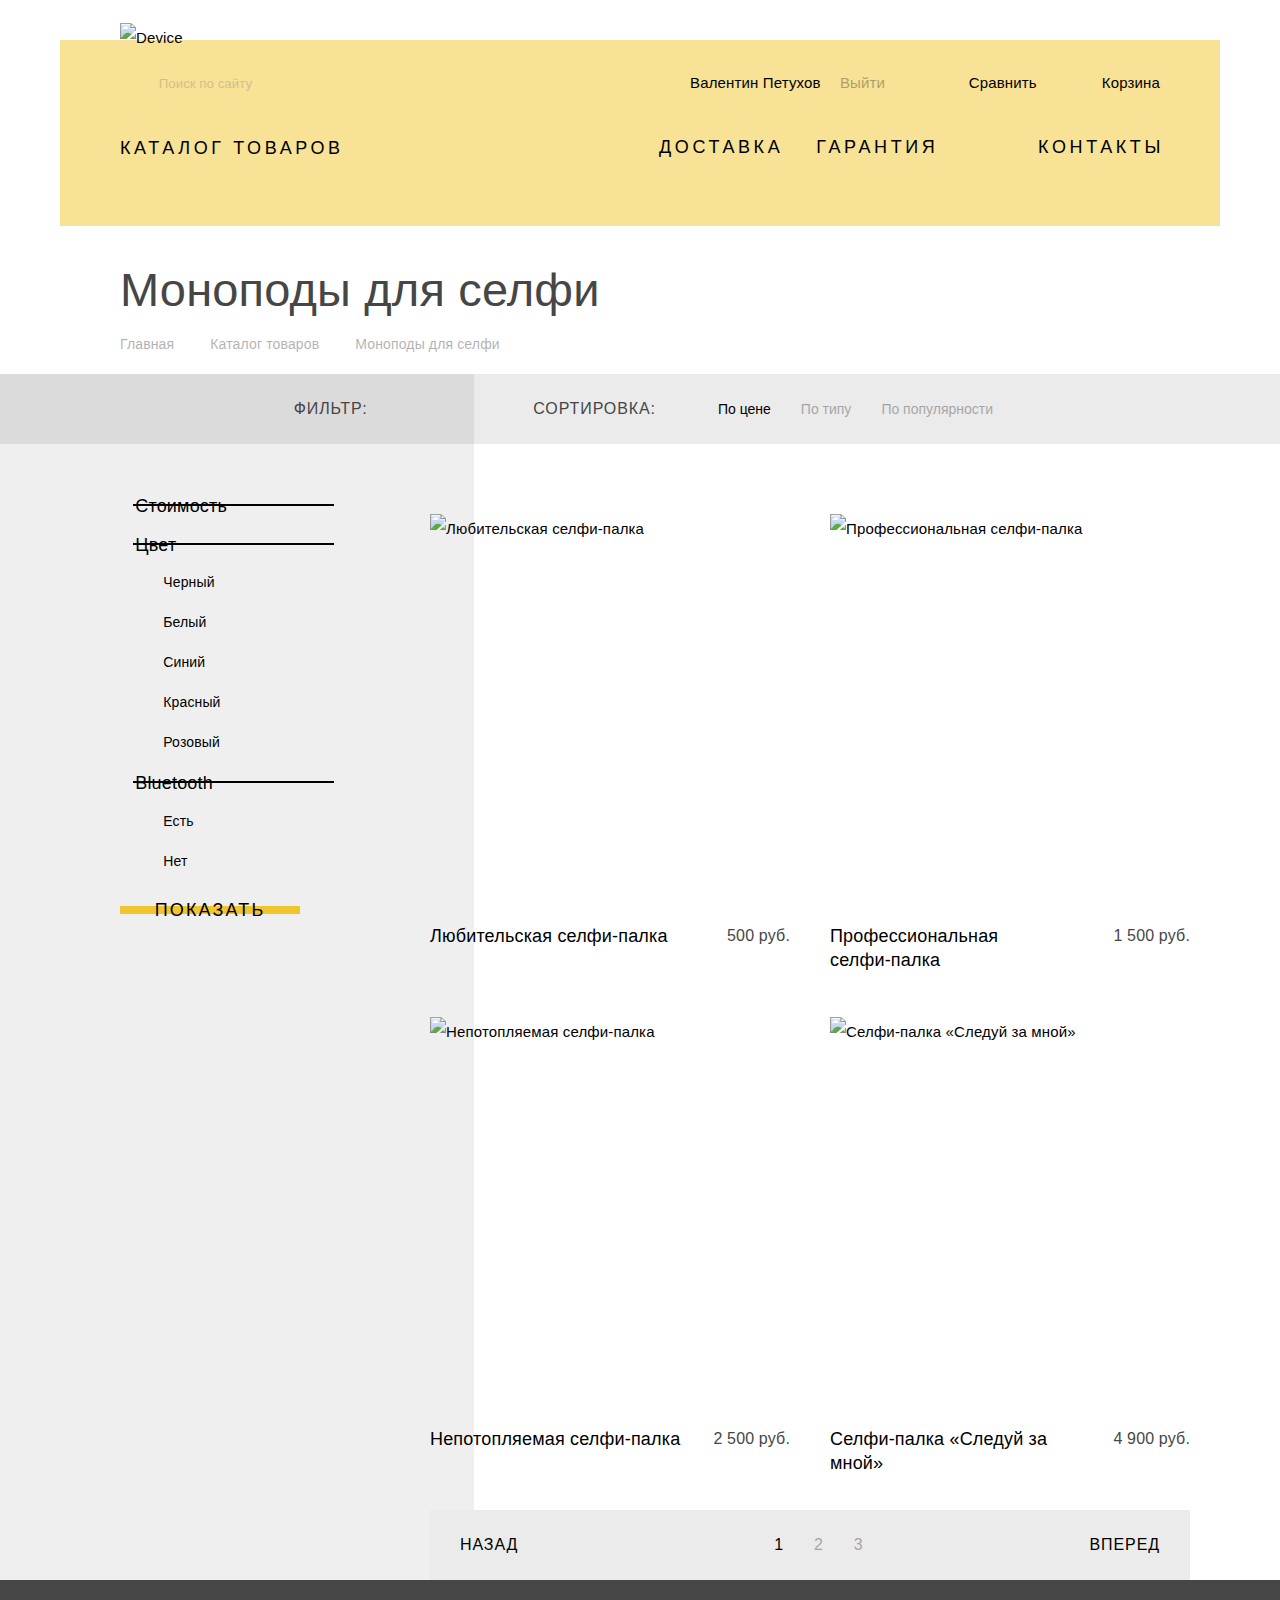
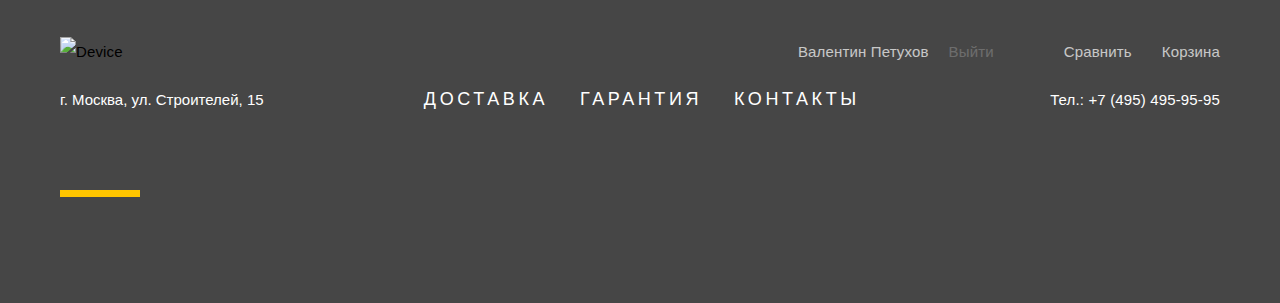
==== catalog.html @ 195fe10d "Доделал страницу каталога" ====
<!DOCTYPE html>
<html lang="en">
  <head>
      <meta charset="UTF-8">
      <title>Каталог товаров</title>
      <link href="css/normalize.css" rel="stylesheet" type="text/css">
      <link href="css/style.css" rel="stylesheet" type="text/css">
  </head>
  <body>
  <header class="header">
    <a class="header-logo" href="index.html">
      <img  src="img/logo.png" alt="Device" height="35" width="163">
    </a>
    <span class="search">
          <form class="search-form" action="https://echo.htmlacademy.ru/" method="get">
            <label class="search-icon" for="search"></label>
            <input type="search" name="Поиск по сайту" placeholder=" Поиск по сайту" id="search">
            <button class="search-button" type="submit">Найти</button>
          </form>
      </span>
    <ul class="header-upper-menu no-list">
      <li class="user user-name">
        <a href="#">Валентин Петухов</a>
        <a class="user-exit" href="#">Выйти</a>
      </li>
      <li class="compare"><a href="#">Сравнить</a></li>
      <li class="cart"><a href="#">Корзина</a></li>
    </ul>
    <nav>
      <ul class="header-catalog-menu no-list">
        <li>
          <a class="catalog-menu-catalog" href="#">Каталог товаров</a>
          <ul class="catalog-menu-2 no-list">
            <ul class="no-list">
              <li><a href="#">Виртуальная реальность</a></li>
              <li><a href="#">Моноподы для селфи</a></li>
              <li><a href="#">Экшн-камеры</a></li>
            </ul>
            <ul class="no-list">
              <li><a href="#">Фитнес-браслеты</a></li>
              <li><a href="#">Умные часы</a></li>
            </ul>
            <ul class="no-list">
              <li><a href="#">Квадрокоптеры</a></li>
            </ul>

          </ul>
        </li>
      </ul>
      <ul class="header-lower-menu no-list">
        <li class="header-delivery"><a href="#" >Доставка</a></li>
        <li class="header-varanty"><a href="#" >Гарантия</a></li>
        <li class="header-contacts"><a href="#" >Контакты</a></li>
      </ul>
    </nav>
  </header>

    <section class="container">
      <h1>Моноподы для селфи</h1>
      <nav class="breadcrumbs">
        <ul class="no-list">
          <li><a href="index.html">Главная</a></li>
          <li><a href="#">Каталог товаров</a></li>
          <li><a href="#">Моноподы для селфи</a></li>
        </ul>
      </nav>
    </section>
      <section class="catalog">
        <div class="catalog-background1">
           <div class="horizontal-filter container">
             <span>Фильтр:</span>
             <span class="sort">СОРТИРОВКА:</span>
             <ul class="  zero-letter-spacing no-list">
               <li><a href="#" class="sort-active">По цене</a></li>
               <li><a href="#">По типу</a></li>
               <li><a href="#">По популярности</a></li>
               <li><a class="sort-start" href="#" aria-label="С начала"></a></li>
               <li><a class="sort-end sort-active" href="#" aria-label="С конца"></a></li>
             </ul>
           </div>
        </div>
        <div class="catalog-background2">
          <div class="container catalog-background2-div">
            <div class="vertical-filter">
              <h3 class="visually-hidden">Форма</h3>
              <form action="https://echo.htmlacademy.ru/" method="post">
                <fieldset class="filter-price">
                  <legend>Стоимость</legend>
                  <input type="text">
                  <input type="text">
                </fieldset>
                <fieldset class="filter-color">
                  <legend>Цвет</legend>
                  <input type="checkbox" id="black" checked><label for="black">Черный</label>
                  <input type="checkbox" id="white"><label for="white" >Белый</label>
                  <input type="checkbox" id="blue" checked><label for="blue">Синий</label>
                  <input type="checkbox" id="red"><label for="red">Красный</label>
                  <input type="checkbox" id="pink" checked><label for="pink">Розовый</label>
                </fieldset>
                <fieldset class="filter-bluetooth">
                  <legend>Bluetooth</legend>
                  <input type="radio" id="yes" name="bluetoth" value="yes" checked><label for="yes">Есть</label>
                  <input type="radio" id="no" name="bluetoth" value="no"><label for="no">Нет</label>
                </fieldset>
                <button class="button" type="submit">Показать</button>
              </form>
            </div>
            <div class="main-catalog" >
              <div class="goods">
                <h2 class="visually-hidden">Товары</h2>
                <ul class="no-list">
                  <li class="item">
                    <a href="#">
                      <img src="img/item-1.jpg" alt="Любительская селфи-палка" width="360" height="380">
                      <span class="item-name">Любительская селфи-палка</span>
                      <span class="item-price">500 руб.</span>
                    </a>
                    <div class="item-carts">
                      <button href="#" class="button button-carts"><span>В корзину</span></button>
                      <span href="#">Добавить  к сравнению</span>
                    </div>
                  </li>
                  <li class="item">
                    <a href="#">
                      <img src="img/item-2.jpg" alt="Профессиональная селфи-палка" width="360" height="380">
                      <span class="item-name">Профессиональная         селфи-палка </span>
                      <span class="item-price">1 500 руб.</span>
                    </a>
                    <div class="item-carts">
                      <button href="#" class="button button-carts"><span>В корзину</span></button>
                      <span>Добавить  к сравнению</span>
                    </div>
                  </li>
                  <li class="item">
                    <a href="#">
                      <img src="img/item-3.jpg" alt="Непотопляемая селфи-палка" width="360" height="380">
                      <span class="item-name">Непотопляемая селфи-палка</span>
                      <span class="item-price">2 500 руб.</span>
                    </a>
                    <div class="item-carts">
                      <button href="#" class="button button-carts"><span>В корзину</span></button>
                      <span>Добавить  к сравнению</span>
                    </div>
                  </li>
                  <li class="item">
                    <a href="#">
                      <img src="img/item-4.jpg" alt="Селфи-палка «Следуй за мной»" width="360" height="380">
                      <span class="item-name">Селфи-палка «Следуй за мной»</span>
                      <span class="item-price">4 900 руб.</span>
                    </a>
                    <div class="item-carts">
                      <button href="#" class="button button-carts"><span>В корзину</span></button>
                      <span>Добавить  к сравнению</span>
                    </div>
                  </li>
                </ul>
              </div>
              <div class="back-forward">
                <ul class="no-list">
                  <li class="back"><a href="#">НАЗАД</a></li>
                  <li class="current-page"><a href="#"></a>1</li>
                  <li class="page"><a href="#"></a>2</li>
                  <li class="page"><a href="#"></a>3</li>
                  <li class="forward"><a href="#">ВПЕРЕД</a></li>
                </ul>
              </div>
            </div>
          </div>
        </div>
      </section>


    <footer class="footer-main">
      <section class="footer-upper-menu">
        <h2 class="visually-hidden">Верхнее меню</h2>
        <a href="#"><img  class="footer-logo" src="img/footer-logo.png" alt="Device" width="163" height="35"></a>
        <ul class="upper-menu-list no-list">
          <li class="footer-user footer-user-name"><a href="#">Валентин Петухов</a></li>
          <li class="footer-user-exit"><a href="#">Выйти</a></li>
          <li class="footer-compare"><a href="#">Сравнить</a></li>
          <li class="footer-cart"><a href="#">Корзина</a></li>
        </ul>
      </section>
      <nav class="footer-lower-menu">
        <address class="zero-letter-spacing">г. Москва, ул. Строителей, 15</address>
        <ul class="lower-menu-list no-list">
          <li><a href="#" class="lower-menu-delivery">Доставка</a></li>
          <li><a href="#" class="lower-menu-varanty">Гарантия</a></li>
          <li><a href="#" class="lower-menu-contacts">Контакты</a></li>
        </ul>
        <a href="tel:7-495-495-95-95"  class="tel">Тел.: +7 (495) 495-95-95</a>
      </nav>
      <section class="links">
        <h2 class="visually-hidden">Ссылки на соцсети</h2>
        <ul class="no-list social">
          <li><a href="#" class="social-facebook" aria-label="Facebook"></a></li>
          <li><a href="#" class="social-instagram" aria-label="Instagram"></a></li>
          <li><a href="#" class="social-twitter" arial-label="Twitter"></a></li>
        </ul>
        <a href="https://htmlacademy.ru/" class="HTML-Academy" aria-label="HTML-Academy"></a>
      </section>
    </footer>
  </body>
</html>
---- css/style.css ----
@font-face {
  font-family: "Open Sans";
  src: url("../fonts/web/opensans.woff2") format("woff2"),
  url("../fonts/web/opensans.woff") format("woff");

  font-weight: 400;
  font-style: normal;
}
@font-face {
  font-family: "Open Sans";
  src:  url("../fonts/web/opensanslight.woff2") format("woff2"),
  url("../fonts/web/opensanslight.woff") format("woff");

  font-weight: 300;
  font-style: normal;
}
@font-face {
  font-family: "Gilroy";
  src:  url("../fonts/web/gilroyextrabold.woff2") format("woff2"),
  url(../fonts/web/gilroyextrabold.woff) format("woff");

  font-weight: 400;   /* поменять на 800*/
  font-style: normal;
}
@font-face {
  font-family: "Gilroy";
  src:  url("../fonts/web/gilroylight.woff2") format("woff2"),
  url("../fonts/web/gilroylight.woff") format("woff");

  font-weight: 300;
  font-style: normal;
}
html {
  box-sizing: border-box;
}
*, *::before, *::after {
  box-sizing: inherit;
}
body {
  margin: 0;
  padding: 0;

  font-family: "Open Sans", Arial, sans-serif;
  font-size: 15px;
  line-height: 30px;
  font-weight: 400;
  letter-spacing: 0.15px;
  color: #464646;

  background-color: #ffffff;
}
a {
  color: #000000;
  text-decoration: none;
}
a:hover,
a:focus {
  opacity: 0.6;
}
a:active {
  opacity: 0.3
}
.zero-letter-spacing {
  letter-spacing: 0;
}
img {
  max-width: 100%;
  height: auto;
}

/* Класс визуально скрывающий элементы */
.visually-hidden {
  position: absolute;
  width: 1px;
  height: 1px;
  margin: 1px;
  padding: 0;
  border: none;
  overflow: hidden;
  white-space: nowrap;
  clip: rect(0, 0, 0, 0);
  -webkit-clip-path: inset(100%);
  clip-path: inset(100%);
}

/* Класс обнуляющий стили списка*/
.no-list {
  list-style: none;
  padding: 0;
}
/* Класс для SVG*/
svg image {
  filter: url(#linear);
}
svg image:hover{
  filter: none;
}

/* Кнопки */
.button {
  display: flex;
  justify-content: center;
  align-items: center;
  position: relative;
  height: 40px;
  min-width: 180px;

  font: inherit;
  text-align: center;
  line-height: 70px;

  background-color: transparent;
  border: none;

  z-index: 1;

}
.button:before {
  content: '';

  position: absolute;
  top: 50%;
  transform: translateY(-50%);

  height: 8px;
  width: 100%;
  transition: all 300ms;


  background-color: #f0c52e ;
  z-index: -1;

}
.button:hover,
.button:focus {
  opacity: 1;
}
.button:hover::before,
.button:focus::before {
  height: 100%;

}
.button:active span {
  opacity: 0.3;
}
.button-offers {
  width: 220px;
}
.button-services {
  width: 160px;
  margin-bottom: 25px;
  transition: all 0.3s;
}
.button-services:active {
  color: #f7e184;
}
.button-services:active::before {
  width: 278px;
  left: 0px;
  color: #f7e184;
  background-color: #000000;
  z-index: -1;
}
.button-about-us,
.button-contacts {
  width: 260px;
}
.button-carts {
  width: 200px;
}
/* Хеадер  */
.header {
  display: flex;
  flex-wrap: wrap;
  align-content: flex-start;
  align-items: flex-start;
  width: 1160px;
  height: 226px;
  margin: 0 auto;
  background-image: linear-gradient( to bottom, #ffffff 17.7% , #f7e296 17.7%);
  padding-top: 23px;
  padding-left: 60px;

}

.header-logo {
  width: 100%;
}
.header-logo:hover,
.header-logo:focus {
  opacity: 0.6;
}
.header-logo:active{
  opacity: 0.3;
}
.search {
  position: relative;
  margin-right: auto;
  margin-top: 15px;
  margin-left: 33px;
}
 .search input {
  max-width: 190px;

  color: #000000;
  opacity: 0.3;
  background-color: transparent;
  border: 0px solid transparent;
}
.search input:hover {
  opacity: 0.6;
}
.search input:focus {
  opacity: 1;
}

.search-button {
  display: none;
  position: absolute;
  top: -9px;
  right: -215px;

  width: 85px;
  height: 49px;
  margin-left: 126px;
  border: 2px solid #000000;

  font-family: "Open Sans";
  font-size: 15px;
  font-weight: 300;
  line-height: 30px;
  letter-spacing: 0.15px;

  background-color: #f7e296;
}
.search input:focus ~ .search-button {
  display: block;
}
.search-button:hover {
  display: block;
  color: #ffffff;
  background-color: #000000;
}
.search-button:focus {
  display: block;
  color: #ffffff;
  background-color: #000000;
  background-color: #000000;
  opacity: 0.3;
}
.search-button::before {
  position: absolute;
  content: "";
  bottom: -2px;
  right: 0;
  width: 441px;
  height: 2px;
  background-color: #000000;
}


.search-icon {
  position: absolute;
  content: "";
  height: 16px;
  width: 16px;
  background-image: url("../img/svg/search.svg");
  top: 8px;
  left: -32px;
}
.header-upper-menu {
  display: flex;
  justify-content: flex-end;
  margin-top: 15px;
  margin-right: 60px;
  min-width: 500px;
}
.header-upper-menu li{
  padding-left: 30px;
}
.user {
  position: relative;
  margin-right: auto;
}
.user::before {
  position: absolute;
  content: "";
  left: 4px;
  top: 9px;
  width: 13px;
  height: 12px;
  background-image: url("../img/svg/user.svg");
}

.user-exit {
  opacity: 0.3;
  padding-left: 15px;
  /*Временно потом перераспределить justify content когда буду добавлять иконки*/
}
.compare {
  position: relative;
}
.compare::before {
  position: absolute;
  content: "";
  left: 10px;
  top: 10px;
  width: 10px;
  height: 10px;
  background-image: url("../img/svg/compare.svg");
}
.cart {
  position: relative;
  margin-left: 35px;
}
.cart::before {
  position: absolute;
  content: "";
  left: 6px;
  top: 9px;
  width: 12px;
  height: 12px;
  background-image: url("../img/svg/cart.svg");
}
.header nav {
  width: 100%;
  display: flex;
  justify-content: space-between;
  margin-top: 5px;
}
.header-catalog-menu {
  position: relative;
  display: flex;
  justify-content: flex-start;
}
.catalog-menu-catalog,
.header-lower-menu a {
  font-family: "Gilroy", sans-serif;
  font-size: 18px;
  font-weight: 400;
  line-height: 24px;
  text-transform: uppercase;
  letter-spacing: 3.6px;
}
.catalog-menu-catalog {
  position: relative;
  display: block;
  height: 30px;
  padding-top: 3px;
}
.catalog-menu-catalog::before {
  position: absolute;
  content: "";
  top: 7px;
  right: -30px;
  width: 16px;
  height: 16px;
  background-image: url("../img/svg/plus.svg");
}
 /*
.header .catalog-menu-2:after {
  content: "";
  position: absolute;
  top: 25px;
  left: -57px;
  height: 113px;
  width: 1160px;
  background-color: rgba(240, 197, 46, 0.5);
  z-index: -1;
  display: block;
}

.header .catalog-menu-catalog:hover ~ .catalog-menu-2:after
{
  opacity: 1;
  display: block;
} */
.catalog-menu-2 {
  position: absolute;
  top: 50px;
  left: -60px;
  justify-content: flex-start;
  width: 1160px;
  padding-bottom: 55px;
  padding-left: 60px;
  z-index: 10;
  display: none;
  background-color: #f7e296;

}
.catalog-menu-catalog:hover ~ .catalog-menu-2,
.catalog-menu-catalog:focus ~ .catalog-menu-2,
.catalog-menu-catalog:active ~ .catalog-menu-2 {
  display: flex;
}


.catalog-menu-2 ul:first-child {
  flex-basis: 200px;
  margin-right: 45px;
}
.catalog-menu-2 ul:nth-child(2) {
  margin-right: 75px;
}
.catalog-menu:hover .catalog-menu-2 {
  display: flex;
}
.header-lower-menu {
  display: flex;
  justify-content: space-between;
  margin-right: 56px;
  width: 505px;
}
.header-varanty {
  margin-left: 33px;
}
.header-contacts {
  margin-left: auto;
  margin-right: 0;
}
.header-contacts a {
  margin-right: 0;
  padding-right: 0;
}

/* Основное содержимое */
   /*Спецпредложения*/
.container {
  width: 1160px;

  margin: 0 auto;
}
.offers {
  position: relative;

  margin-bottom: 88px;

  background-image: linear-gradient(to bottom, #f7e296 115px, #ffffff 115px);
}
.offers-list {
  margin: 0;
  padding: 0;
  display: flex;
  position: relative;
}
.offers input {
  display: none;
}
.offer-radio {
  position: absolute;
  display: flex;
  justify-content: space-between;
  align-items: center;
  right: 80px;
  top: 331px;
  width: 80px;
  height: 15px;

  z-index: 2;
}

.offer-radio label {
  height: 12px;
  width: 12px;
  background-image: url("../img/svg/slider-button-empty.svg");
  background-position: center;
  background-size: 12px 12px;

}

#slide-1:checked ~ .offers-list .offer-radio label[for="slide-1"],
#slide-2:checked ~ .offers-list .offer-radio label[for="slide-2"],
#slide-3:checked ~ .offers-list .offer-radio label[for="slide-3"] {
  background-image: url("../img/svg/slider-button.svg")
}

.offer {
  position: relative;
  width: 1100px;

  padding-top: 0px;
  display: flex;
  justify-content: flex-end;
}
.offer::before {
  position: absolute;
  left: 600px;
  top: 40px;
  width: 100px;
  height: 7px;
  content: "";
  background-color: #ffffff;
}
.offer::after {
  position: absolute;
  top: -10px;
  right: 0px;
  width: 166px;
  height: 131px;
  color: #ffffff;
  font-family: "Gilroy";
  font-size: 179px;
  font-weight: 400;
  line-height: 179.2px;
  letter-spacing: 0.36px;
}
.slide-1::after {
  content: "01";
}
.slide-2::after {
  content: "02";
}
.slide-3::after {
  content: "03";
}
.slide-2,
.slide-3 {
  display: none;
}

#slide-1:checked ~ .offers-list .slide-1,
#slide-2:checked ~ .offers-list .slide-2,
#slide-3:checked ~ .offers-list .slide-3{
  display: flex;
}
#slide-1:checked ~  .offers-list .slide-2,
#slide-1:checked ~  .offers-list .slide-3,
#slide-2:checked ~  .offers-list .slide-1,
#slide-2:checked ~  .offers-list .slide-3,
#slide-3:checked ~  .offers-list .slide-1,
#slide-3:checked ~  .offers-list .slide-2 {
  display: none;
}
.slide-1 .img-slide-1,
.slide-2 .img-slide-2{
  height: 486px;
}

.offer div {
  display: flex;
  flex-direction: column;
  width: 500px;
  margin-top: 85px;
  margin-left: 125px;
  padding-bottom: 25px;
}
.slide-3 div {
  margin-left: 45px;
}
.slide-3 img {
  width: 525px;
  height: 334px;
  margin-top: 70px;
}
.slogan {
  min-width: 400px;
  margin-bottom: 5px;

  white-space: pre-wrap;
  z-index: 10;
}
.description {
  margin-bottom: 43px;
}
.button-offers {
  width: 220px;
  margin-bottom: 46px;
}
.offer-table {

}
.offer-table  td {
  width: 160px;
  color: #000000;
  font-family: "Gilroy", sans-serif;
  font-size: 36px;
  font-weight: 300;
  line-height: 48px;
  letter-spacing: 0.36px;
}
.offer-table th {
  width: 160px;
  font-family: "Open Sans", sans-serif;
  font-size: 13px;
  font-weight: 400;
  line-height: 20px;
  letter-spacing: 0.13px;
}
.slogan {
  font-family: "Gilroy", sans-serif;
  color: #000000;
  font-size: 47px;
  font-weight: 400;
  line-height: 56px;
  letter-spacing: 0.17px;
}
.button {
  font-family: "Gilroy", sans-serif;
  color: #000000;
  font-size: 18px;
  font-weight: 400;
  line-height: 24px;
  text-transform: uppercase;
  letter-spacing: 2.15px;
}

/* Краткий каталог */
.landing-catalog {
  width: 1160px;
  margin: 0 auto;
  margin-bottom: 84px;

}
.landing-catalog-list {
  display: flex;
  justify-content: space-between;
}
.landing-catalog-list li {
  display: flex;
  flex-direction: column;
  width: 160px;

}
.landing-catalog a {
  display: flex;
  flex-direction: row;
  flex-wrap: wrap;
  justify-content: center;
  align-items: flex-start;
  width: 160px;
  height: 240px;



  font-family: "Gilroy", sans-serif;
  font-size: 18px;
  font-weight: 400;
  line-height: 24px;
  letter-spacing: 0.18px;

  background-image: linear-gradient(to bottom, rgba(240, 197, 46, 0.5) 160px, #ffffff 160px);
}
.landing-catalog span {
  width: 160px;
  height: 160px;
  margin-bottom: 15px;
  display: flex;
  justify-content: center;
  align-items: center;
}
.landing-catalog-selfi {
  align-self: flex-end;
}
.landing-catalog a:hover ,
.landing-catalog a:focus {
  background-image: linear-gradient(to bottom, #f0c52e 160px, #ffffff 160px);
  opacity: 1;
}
.landing-catalog a:active img {
  opacity: 0.3;
}
.landing-catalog img {

}


/* Cервисы */
.services {
  margin: 0 auto;
  display: flex;
  margin-bottom: 94px;

  background-image: linear-gradient(to bottom, #ffffff 100px, #e5e5e5 100px);
}
.services-wrap {
  display: flex;
  padding-bottom: 111px;
}
.services input {
  display: none;
}

.services p {
  white-space: pre-wrap;
}


.services h3,
.about-us h2,
.contacts h2 {
  color: #000000;
  font-family: "Gilroy", sans-serif;
  font-size: 47px;
  font-weight: 400;
  line-height: 48px;
  letter-spacing: 0.21px;
}
.services-left-column {
  position: relative;
  width: 285px;
  margin-top: 67px;
}
.services-left-column::before {
  position: absolute;
  top: -70px;
  right: 0px;
  width: 7px;
  height: 319px;
  background-color: #000000;
  content: "";
}
.service {
  position: relative;
  width: 450px;
  margin-top: 25px;
  margin-left: 116px;
}
.service::before {
  position: absolute;
  top: 30px;
  right: -255px;
  content: "";
}
.service-delivery::before {
  top: 60px;
  width: 136px;
  height: 164px;
  background-image: url("../img/svg/delivery.svg");
}
.service-warranty::before {
  width: 171px;
  height: 194px;
  background-image: url("../img/svg/warranty.svg");
  right: -277px;
  top: 35px;
}
.service-credit::before {
  width: 156px;
  height: 186px;
  background-image: url("../img/svg/credit.svg");
  top: 35px;
}
.service-warranty,
.service-credit {
  display: none;
}
#delivery:checked ~ .service-delivery,
#warranty:checked ~ .service-warranty,
#credit:checked ~ .service-credit {
  display: block;
}
#delivery:checked ~  .service-warranty,
#delivery:checked ~  .service-credit,
#warranty:checked ~  .service-delivery,
#warranty:checked ~  .service-credit,
#credit:checked ~  .service-delivery,
#credit:checked ~  .service-warranty {
  display: none;
}

#delivery:checked ~ .services-left-column label[for="delivery"],
#warranty:checked ~ .services-left-column label[for="warranty"],
#credit:checked ~ .services-left-column label[for="credit"] {
  color: #f7e184;
}


#delivery:checked ~ .services-left-column label[for="delivery"]::before,
#warranty:checked ~ .services-left-column label[for="warranty"]::before,
#credit:checked ~ .services-left-column label[for="credit"]::before {
  width: 278px;
  background-color: #000000;
  z-index: -1;
  height: 40px;
  transform: translateY(-50%);
  left: 0px;
}




/* Логотипы */
.logotypes {
  width: 1160px;
  margin: 0 auto;
  margin-bottom: 93px;


}
.logotypes a {
  filter: grayscale(100%);
  opacity: 0.2;
}
.logotypes a:hover,
.logotypes a:focus {
  filter: grayscale(0%);
  opacity: 1;
}
.logotypes-list {
  display: flex;
  padding: 0;
  margin: 0;
  justify-content: space-between;
}

/* О нас */
.container-bottom {
  width: 1160px;
  margin: 0 auto;
  margin-bottom: 90px;
  padding-top: 15px;
  display: flex;
  justify-content: space-between;
}
.about-us,
.contacts {
  position: relative;
  width: 495px;
  padding-top: 14px;
}
.about-us::before,
.contacts::before {
  position: absolute;
  top: 0px;
  left: 0px;
  width: 80px;
  height: 7px;
  background-color: #000000;
  content: "";

}
.about-us p {
  font-family: "Open Sans", sans-serif;
  font-weight: 400;
  margin-bottom: 30px;
}
.about-us p:last-of-type {
  margin-bottom: 75px;
}
.about-us-list {
  margin-bottom: 55px;
}
.about-us-list li {
  position: relative;
  margin-left: 35px;
  color: #000000;
  font-family: "Gilroy", sans-serif;
  font-weight: 400;
  margin-bottom: 10px;
}
.about-us-list li::before {
  position: absolute;
  top: 11px;
  left: -33px;
  width: 7px;
  height: 7px;
  content: "";
  border: 1px solid #e5e5e5;;
  border-radius: 50%;
}
.contacts {
  width: 561px;
}
.contacts p {
  margin-bottom: 40px;
}
.contacts-map img {
  margin-bottom: 61px;
}

/* Футер */
.footer-main {
  background-color: #464646;
  border: 1px solid transparent;
  padding-top: 53px;
  min-height: 323px;
  margin: 0 auto;
}

.footer-upper-menu,
.footer-lower-menu,
.links {
  display: flex;
  width: 1160px;
  margin: 0 auto;
}
.footer-upper-menu,
.footer-lower-menu {
  justify-content: space-between;
  align-items: center;
}
.upper-menu-list {
  padding: 0;
  margin: 0;
  display: flex;
  min-width: 250px;
  justify-content: flex-start;
  align-items: flex-start;

}
.upper-menu-list li {
  padding-left: 30px;
}
.footer-user {
  position: relative;
  min-width: 50px;
  margin-right: 20px;

}
.upper-menu-list .footer-user-exit {
  opacity: 0.3;
  padding:0;
  margin-right: 40px;
}
.footer-user::before {
  position: absolute;
  content: "";
  left: 4px;
  top: 12px;
  width: 13px;
  height: 12px;
  background-image: url("../img/user.png");
}
.footer-compare {
  position: relative;
}
.footer-compare::before {
  position: absolute;
  content: "";
  left: 10px;
  top: 13px;
  width: 10px;
  height: 10px;
  background-image: url("../img/compare.png");
}
.footer-cart {
  position: relative;
}
.footer-cart::before {
  position: absolute;
  content: "";
  left: 6px;
  top: 12px;
  width: 12px;
  height: 12px;
  background-image: url("../img/cart.png");
}
.upper-menu-list a {
  opacity: 0.7;
  color: #ffffff;
  font-family: "Open Sans", sans-serif;
  font-weight: 400;
  line-height: 36px;
}
.upper-menu-list a:hover,
.upper-menu-list a:focus {
  opacity: 1;
}
.upper-menu-list a:active {
  opacity: 0.3;
}
.lower-menu-list {
  display: flex;
  justify-content: space-between;
  width: 436px;
  margin-right: 30px;
}
.lower-menu-list a {
  color: #ffffff;
  font-family: "Gilroy", sans-serif;;
  font-size: 18px;
  font-weight: 400;
  line-height: 24px;
  text-transform: uppercase;
  letter-spacing: 3.6px;
}
.footer-lower-menu address {
  font-style: normal;
}
.footer-lower-menu address,
.footer-lower-menu > a {
  color: #ffffff;
  font-weight: 300;
}
.footer-lower-menu {
  margin-bottom: 35px;
}
.tel {
  color: #ffffff;
  font-family: "Open Sans", sans-serif;
  font-weight: 400;
  font-size: 15px;
}
.links {
  position: relative;
  justify-content: flex-end;
  align-items: center;
}
.links::before {
  position: absolute;
  content: "";
  top: 25px;
  left: 0px;
  width: 80px;
  height: 7px;
  background-color: #ffc600;

}
.links li a {
  opacity: 0.3;
}
.links li a:hover,
.links li a:focus {
  opacity: 0.6;
}
.links li a:active {
  opacity: 0.1;
}
.social {
  display: flex;
  margin-right: 483px;
  justify-content: space-between;
  width: 145px;
}
.social a {
  display: block;
  width: 32px;
  height: 32px;
  background-position: center;
}
.social-facebook {
  background-image: url("../img/svg/fb.svg");
}
.social-instagram {
  background-image: url("../img/svg/instagram.svg");
}
.social-twitter {
  background-image: url("../img/svg/twitter.svg");
}
.HTML-Academy {
  display: block;
  width: 27px;
  height: 35px;

  background-image: url("../img/svg/logo-html.svg");
  background-position: center;
}
/* Всплывающее окно "Напишите нам"*/
.write-us label {
  color: #000000;
  font-family: "Gilroy", sans-serif;
  font-size: 18px;
  font-weight: 400;
  line-height: 24px;
}
.write-us input {
  font-family: "Open Sans", sans-serif;
  font-size: 14px;
  font-weight: 400;
  line-height: 18px;
}

/* Каталог */
.container h1 {
  font-family: "Gilroy", sans-serif;
  font-size: 47px;
  font-weight: 400;
  line-height: 48px;
  letter-spacing: 0.17px;
  width: 1160px;
  margin: 0 auto;
  margin-top: 40px;
  padding-left: 60px;

}
.breadcrumbs {
  width: 1160px;
  margin: 0 auto;
}
.breadcrumbs ul {
  min-width: 400px;
  margin-left: 60px;
  display: flex;
  justify-content: flex-start;
}
.breadcrumbs li {
  position: relative;
  margin-right: 36px;
}
.breadcrumbs li::after {
  position: absolute;
  content: "";
  right: -20px;
  top: 13px;
  width: 4px;
  height: 7px;

  background-image: url("../img/svg/nav-arrow.svg");
}
.breadcrumbs li:last-child::after {
  display: none;
}
.breadcrumbs a {
  color: #000000;
  font-family: "Open Sans", sans-serif;
  font-weight: 400;
  font-size: 14px;
  line-height: 24px;
  letter-spacing: 0.14px;
  opacity: 0.3;
}
/* Каталог*/
.catalog {

  display: flex;


}


/* Фильтр и сам каталог */
.catalog  {
  display: flex;
  flex-direction: column;
}
.catalog-background1 {
  background-image: linear-gradient(to right, #dbdbdb 37%, #ebebeb 37%);
}
.catalog-background2 {
  background-image: linear-gradient(to right, #efefef 37%, #ffffff 37%);

}

.horizontal-filter {
  display: flex;
  height: 70px;

  align-items: center;
}
.horizontal-filter span {
  font-family: "Gilroy", sans-serif;
  font-size: 16px;
  font-weight: 400;
  line-height: 24px;
  text-transform: uppercase;
  letter-spacing: 0.91px;
}
.horizontal-filter span:first-child {
  width: 470px;
  padding-left: 120px;
  display: flex;
  justify-content: center;
}
.sort {
  width: 250px;
  display: flex;
  justify-content: center;
  padding-left: 10px;
}
.sort-start,
.sort-end {
  display: block;
  width: 11px;
  height: 10px;
}
.sort-start {

  background-image: url("../img/svg/icon-up-dir.svg");

}
.sort-end {
  background-image: url("../img/svg/icon-down-dir.svg");
}
.horizontal-filter ul {
  display: flex;
  width: 600px;
  justify-content: flex-start;
  padding: 20px  ;
}
.horizontal-filter li {
  display: flex;
  align-items: center;
  margin-right: 30px;
}
.horizontal-filter li:nth-child(4){
  margin-left: auto;
}
.horizontal-filter li:last-child {
  margin-right: 0;
}
.horizontal-filter a {
  opacity: 0.3;
  color: #000000;
  font-family: "Open Sans", sans-serif;
  font-weight: 400;
  font-size: 14px;
  font-weight: 400;
  line-height: 18px;
}
.horizontal-filter a:focus,
.horizontal-filter a:active,
.horizontal-filter a:hover {
  opacity: 1;
}
.horizontal-filter .sort-active {
  opacity: 1;
}

.catalog-background2-div {
  display: flex;
}

.vertical-filter {

  width: 300px;

  padding-top: 50px;
  display: flex;
  justify-content: center;

}
.vertical-filter fieldset {
  display: flex;
  flex-direction: column;
  position: relative;

  border: none;
}
.vertical-filter fieldset:before {
  content: "";
  position: absolute;
  top: -14px;
  width: 201px;
  height: 2px;
  background-color: #000000;
}

.vertical-filter legend {
  color: #000000;
  font-family: "Gilroy", sans-serif;
  font-size: 18px;
  font-weight: 400;
  line-height: 24px;
  letter-spacing: 0.18px;
                              /* Убрать обводку  */
}

.vertical-filter label {
  color: #000000;
  font-family: "Open Sans", sans-serif;
  font-weight: 400;
  font-size: 14px;
  line-height: 40px;
  letter-spacing: 0.14px;
  padding-left: 30px;
}
.vertical-filter input {
  display: none;
}
.vertical-filter label {
  position: relative;
}
.filter-color label::before {
  position: absolute;
  left: 0px;
  top: 7px;
  content: "";
  width: 27px;
  height: 23px;
  background-image: url("../img/svg/checkbox-off.svg");
  background-position: center;
  background-repeat: no-repeat ;
}
 #black:checked ~ label[for="black"]::before,
 #white:checked ~ label[for="white"]::before,
 #blue:checked  ~ label[for="blue"]::before,
 #red:checked   ~ label[for="red"]::before,
 #pink:checked  ~ label[for="pink"]::before {
  background-image: url("../img/svg/checkbox-on.svg");
  background-position: 2px 0;
}
.filter-bluetooth label::before {
  position: absolute;
  left: 0px;
  top: 7px;
  content: "";
  width: 25px;
  height: 25px;
  background-image: url("../img/svg/radio-off.svg");
  background-position: center;
  background-repeat: no-repeat ;
}
#yes:checked ~ label[for="yes"]::before,
#no:checked ~ label[for="no"]::before {
  background-image: url("../img/svg/radio-on.svg");
}

/* Сами товары */
.main-catalog {
  display: flex;
  flex-direction: column;
  width: 820px;
  margin-left: 30px;
  padding-left: 40px;
  padding-right: 20px;
  padding-top: 10px;
}
.goods ul {
  display: flex;
  flex-wrap: wrap;
  justify-content: space-between;
}
.item {
position: relative;
}
.item a {
  display: flex;
  justify-content: flex-start;
  width: 360px;

  flex-wrap: wrap;
  margin-top: 45px;
}
.item img {
  width: 100%;
}
.item-name {
  max-width: 260px;
  margin-top: 30px;
  margin-right: 20px;

  color: #000000;
  font-family: "Gilroy", sans-serif;
  font-size: 18px;
  font-weight: 400;
  line-height: 24px;
  letter-spacing: 0.18px;

  white-space: pre-wrap;

                             /* Как тут можно запретить перенос по словам, чтобы соответсвовала макету? */

}
.item-price {
  margin-top: 30px;
  margin-left: auto;

  color: #464646;
  font-family: Gilroy, sans-serif;
  font-weight: 300;
  font-size: 16px;
  line-height: 24px;
  letter-spacing: 0.16px;
}


.item a:focus ~ .item-carts,
.item a:active ~ .item-carts {
  display: flex;
}

.item-carts {
  position: absolute;
  display: none;
  flex-direction: column;
  align-items: center;
  width: 200px;
  top: 218px;
  left: 50%;
  margin-left: -100px;
  opacity: 1;
}
.item-carts > span {
  margin-top: 10px;
  opacity: 0.5;
}
.item-carts > span:hover {
  opacity: 1;
}
.item-carts > span:focus {
  opacity: 0.2;
}


.back-forward {

  margin-top: 20px;
  height: 70px;
  background-color: #ebebeb;
  display: flex;
  align-items: center;
}
.back-forward ul {
  padding: 0;
  margin: 0;
  height: 70px;
  margin: 0;
  width: 760px;
  display: flex;
  justify-content: center;

}
.back-forward li {
  color: #000000;
  font-family: "Gilroy", sans-serif;
  font-size: 16px;
  font-weight: 400;
  line-height: 24px;
  text-transform: uppercase;
  letter-spacing: 0.91px;
  display: flex;
  align-items: center;
}
.back-forward a {
  display:  block;
  padding: 23px 15px;

}
.back-forward li:first-child {
  margin-right: auto;
}
.back-forward li:last-child {
  margin-left: auto;
}
.back-forward li:first-child a,
.back-forward li:last-child a {
  padding: 0 30px;
}

.back-forward li:first-child:hover,
.back-forward li:last-child:hover {
  background-color: #d8d8d8;
}

.page,
.page {
  opacity: 0.3;
}
/* Модальные окна */
.modal {
  display:  block;
  position: relative;
}

.write-us {
  display: none;
  position: fixed;
  top: 20%;
  left: 50%;
  width: 960px;
  height: 553px;
  margin-left: -430px;
  padding: 70px 100px;
  padding-top: 93px;
  box-shadow: 0 10px 20px rgba(4, 6, 6, 0.2);
  background-color: #ffffff;


  z-index:  100;
}
.modal form {
  width: 100%;
  display: flex;
  flex-wrap: wrap;
  justify-content: space-between;

}
.write-us-name,
.write-us-email {
  display: flex;
  flex-direction: column;
  width: 360px;
  margin-bottom: 34px;
}
.write-us-name input,
.write-us-email input {
  width: 360px;
  height: 50px;
  padding-left: 20px;
  margin-top: 7px;

  background-color: #f2f2f2;
  border: none;
}
.write-us-textarea {
  display: flex;
  flex-direction: column;
  width: 100%;
  margin-bottom: 42px;
}
.write-us-textarea textarea {
  background-color: #f2f2f2;
  width: 760px;
  height: 156px;
  padding-left: 20px;
  margin-top: 7px;
  padding-top: 15px;

  border: none;

}
.modal-close {
  position: absolute;
  top: 22px;
  right: 22px;
  width: 55px;
  height: 55px;

  background-image: url("../img/svg/modal-close.svg");

  border-radius: 50%;
  box-shadow: none;
  opacity: 0.5;
}
.big-map {
  display: none;
  margin: 0  auto;
  width: 960px;
  height: 559px;
}
.contacts:focus  ~ .big-map  {
  display: block;
}
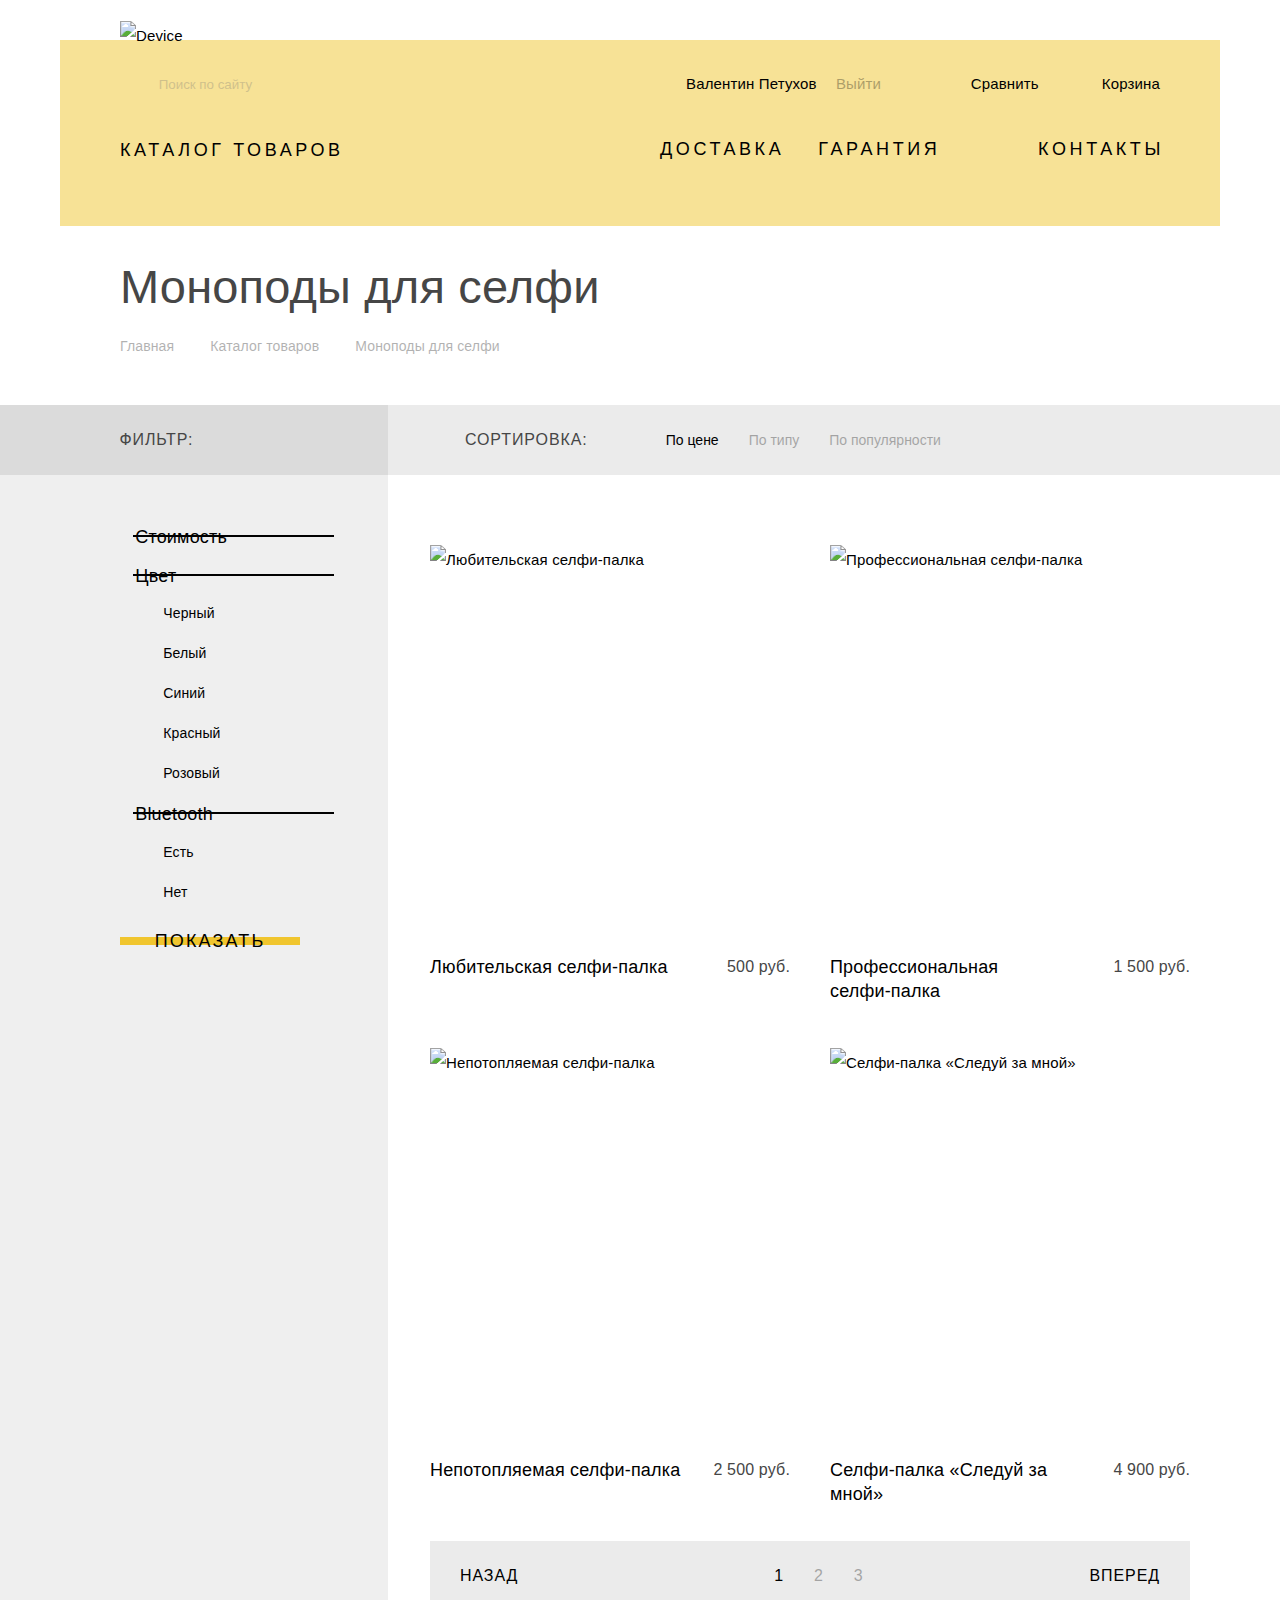
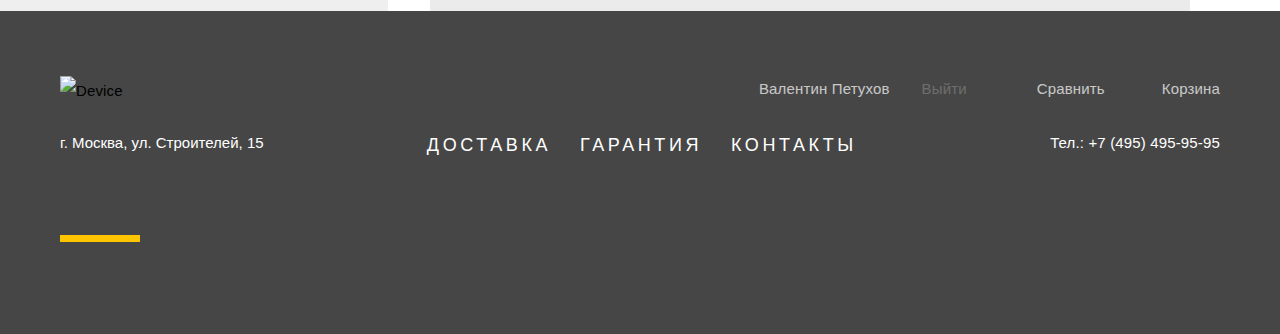
==== commit c247f8f4: "Сделал фон в каталоге" ====
--- a/catalog.html
+++ b/catalog.html
@@ -55,7 +55,7 @@
     </nav>
   </header>
 
-    <section class="container">
+    <section class="container main-breadcrumbs">
       <h1>Моноподы для селфи</h1>
       <nav class="breadcrumbs">
         <ul class="no-list">
@@ -70,7 +70,7 @@
            <div class="horizontal-filter container">
              <span>Фильтр:</span>
              <span class="sort">СОРТИРОВКА:</span>
-             <ul class="  zero-letter-spacing no-list">
+             <ul class="  zero-letter-spacing no-list horizontal-filter-sort">
                <li><a href="#" class="sort-active">По цене</a></li>
                <li><a href="#">По типу</a></li>
                <li><a href="#">По популярности</a></li>
--- a/css/style.css
+++ b/css/style.css
@@ -146,6 +146,9 @@
 .button-offers {
   width: 220px;
 }
+.button-offers span {
+  margin-left: 3px;
+}
 .button-services {
   width: 160px;
   margin-bottom: 25px;
@@ -178,9 +181,8 @@
   height: 226px;
   margin: 0 auto;
   background-image: linear-gradient( to bottom, #ffffff 17.7% , #f7e296 17.7%);
-  padding-top: 23px;
+  padding-top: 21px;
   padding-left: 60px;
-
 }
 
 .header-logo {
@@ -196,7 +198,7 @@
 .search {
   position: relative;
   margin-right: auto;
-  margin-top: 15px;
+  margin-top: 18px;
   margin-left: 33px;
 }
  .search input {
@@ -266,14 +268,16 @@
   width: 16px;
   background-image: url("../img/svg/search.svg");
   top: 8px;
-  left: -32px;
+  left: -30px;
 }
 .header-upper-menu {
   display: flex;
   justify-content: flex-end;
-  margin-top: 15px;
+  margin-top: 18px;
   margin-right: 60px;
-  min-width: 500px;
+  width: 504px;
+
+  font-weight: 300;
 }
 .header-upper-menu li{
   padding-left: 30px;
@@ -304,19 +308,19 @@
   position: absolute;
   content: "";
   left: 10px;
-  top: 10px;
+  top: 11px;
   width: 10px;
   height: 10px;
   background-image: url("../img/svg/compare.svg");
 }
 .cart {
   position: relative;
-  margin-left: 35px;
+  margin-left: 33px;
 }
 .cart::before {
   position: absolute;
   content: "";
-  left: 6px;
+  left: 8px;
   top: 9px;
   width: 12px;
   height: 12px;
@@ -326,12 +330,13 @@
   width: 100%;
   display: flex;
   justify-content: space-between;
-  margin-top: 5px;
+  margin-top: 6px;
 }
 .header-catalog-menu {
   position: relative;
   display: flex;
   justify-content: flex-start;
+
 }
 .catalog-menu-catalog,
 .header-lower-menu a {
@@ -352,9 +357,10 @@
   position: absolute;
   content: "";
   top: 7px;
-  right: -30px;
+  right: -27px;
   width: 16px;
   height: 16px;
+  opacity: 0.3;
   background-image: url("../img/svg/plus.svg");
 }
  /*
@@ -388,7 +394,7 @@
   background-color: #f7e296;
 
 }
-.catalog-menu-catalog:hover ~ .catalog-menu-2,
+
 .catalog-menu-catalog:focus ~ .catalog-menu-2,
 .catalog-menu-catalog:active ~ .catalog-menu-2 {
   display: flex;
@@ -409,10 +415,10 @@
   display: flex;
   justify-content: space-between;
   margin-right: 56px;
-  width: 505px;
+  width: 504px;
 }
 .header-varanty {
-  margin-left: 33px;
+  margin-left: 34px;
 }
 .header-contacts {
   margin-left: auto;
@@ -433,9 +439,9 @@
 .offers {
   position: relative;
 
-  margin-bottom: 88px;
-
-  background-image: linear-gradient(to bottom, #f7e296 115px, #ffffff 115px);
+  margin-bottom: 89px;
+
+  background-image: linear-gradient(to bottom, #f7e296 113px, #ffffff 113px);
 }
 .offers-list {
   margin: 0;
@@ -451,9 +457,9 @@
   display: flex;
   justify-content: space-between;
   align-items: center;
-  right: 80px;
-  top: 331px;
-  width: 80px;
+  right: 83px;
+  top: 327px;
+  width: 78px;
   height: 15px;
 
   z-index: 2;
@@ -485,7 +491,7 @@
 .offer::before {
   position: absolute;
   left: 600px;
-  top: 40px;
+  top: 39px;
   width: 100px;
   height: 7px;
   content: "";
@@ -493,8 +499,8 @@
 }
 .offer::after {
   position: absolute;
-  top: -10px;
-  right: 0px;
+  top: -11px;
+  right: 4px;
   width: 166px;
   height: 131px;
   color: #ffffff;
@@ -534,13 +540,18 @@
 .slide-1 .img-slide-1,
 .slide-2 .img-slide-2{
   height: 486px;
+
+}
+.offer img {
+  margin-top: 2px;
+  margin-right: 1px;
 }
 
 .offer div {
   display: flex;
   flex-direction: column;
   width: 500px;
-  margin-top: 85px;
+  margin-top: 80px;
   margin-left: 125px;
   padding-bottom: 25px;
 }
@@ -561,16 +572,22 @@
 }
 .description {
   margin-bottom: 43px;
-}
-.button-offers {
+  font-weight: 300;
+  white-space: pre-wrap;
+}
+
+.offers .button-offers {
   width: 220px;
-  margin-bottom: 46px;
+  margin-bottom: 47px;
+  letter-spacing: 3.5px;    /* Не сходится с макетом */
 }
 .offer-table {
+  width: 460px;
+  margin-left: -4px;
 
 }
 .offer-table  td {
-  width: 160px;
+  width: 130px;
   color: #000000;
   font-family: "Gilroy", sans-serif;
   font-size: 36px;
@@ -579,7 +596,7 @@
   letter-spacing: 0.36px;
 }
 .offer-table th {
-  width: 160px;
+  width: 130px;
   font-family: "Open Sans", sans-serif;
   font-size: 13px;
   font-weight: 400;
@@ -608,7 +625,7 @@
 .landing-catalog {
   width: 1160px;
   margin: 0 auto;
-  margin-bottom: 84px;
+  margin-bottom: 82px;
 
 }
 .landing-catalog-list {
@@ -621,12 +638,14 @@
   width: 160px;
 
 }
+.landing-catalog p {
+  white-space: pre-wrap;
+}
 .landing-catalog a {
   display: flex;
   flex-direction: row;
   flex-wrap: wrap;
-  justify-content: center;
-  align-items: flex-start;
+  justify-content: flex-start;
   width: 160px;
   height: 240px;
 
@@ -674,7 +693,7 @@
 }
 .services-wrap {
   display: flex;
-  padding-bottom: 111px;
+  padding-bottom: 113px;
 }
 .services input {
   display: none;
@@ -698,11 +717,11 @@
 .services-left-column {
   position: relative;
   width: 285px;
-  margin-top: 67px;
+  margin-top: 65px;
 }
 .services-left-column::before {
   position: absolute;
-  top: -70px;
+  top: -65px;
   right: 0px;
   width: 7px;
   height: 319px;
@@ -715,10 +734,16 @@
   margin-top: 25px;
   margin-left: 116px;
 }
+.service h3 {
+  margin-bottom: 32px;
+}
+.service p {
+  font-weight: 300;
+}
 .service::before {
   position: absolute;
   top: 30px;
-  right: -255px;
+  right: -243px;
   content: "";
 }
 .service-delivery::before {
@@ -783,7 +808,7 @@
 .logotypes {
   width: 1160px;
   margin: 0 auto;
-  margin-bottom: 93px;
+  margin-bottom: 69px;
 
 
 }
@@ -805,12 +830,17 @@
 
 /* О нас */
 .container-bottom {
+  position: relative;
   width: 1160px;
   margin: 0 auto;
-  margin-bottom: 90px;
+  margin-bottom: 82px;
   padding-top: 15px;
   display: flex;
   justify-content: space-between;
+}
+.container-bottom h2 {
+  margin-top: 38px;
+  margin-bottom: 43px;
 }
 .about-us,
 .contacts {
@@ -831,14 +861,15 @@
 }
 .about-us p {
   font-family: "Open Sans", sans-serif;
-  font-weight: 400;
+  font-weight: 300;
   margin-bottom: 30px;
+  white-space: pre-wrap;
 }
 .about-us p:last-of-type {
-  margin-bottom: 75px;
+  margin-bottom: 71px;
 }
 .about-us-list {
-  margin-bottom: 55px;
+  margin-bottom: 59px;
 }
 .about-us-list li {
   position: relative;
@@ -852,8 +883,8 @@
   position: absolute;
   top: 11px;
   left: -33px;
-  width: 7px;
-  height: 7px;
+  width: 8px;
+  height: 8px;
   content: "";
   border: 1px solid #e5e5e5;;
   border-radius: 50%;
@@ -862,17 +893,18 @@
   width: 561px;
 }
 .contacts p {
-  margin-bottom: 40px;
+  margin-bottom: 39px;
+  font-weight: 300;
 }
 .contacts-map img {
-  margin-bottom: 61px;
+  margin-bottom: 60px;
 }
 
 /* Футер */
 .footer-main {
   background-color: #464646;
   border: 1px solid transparent;
-  padding-top: 53px;
+  padding-top: 59px;
   min-height: 323px;
   margin: 0 auto;
 }
@@ -884,16 +916,22 @@
   width: 1160px;
   margin: 0 auto;
 }
-.footer-upper-menu,
+.footer-upper-menu {
+  justify-content: space-between;
+  margin-bottom: 10px;
+}
 .footer-lower-menu {
   justify-content: space-between;
-  align-items: center;
+
+}
+.footer-upper-menu img {
+  padding-top: 5px;
 }
 .upper-menu-list {
   padding: 0;
   margin: 0;
   display: flex;
-  min-width: 250px;
+  min-width: 329px;
   justify-content: flex-start;
   align-items: flex-start;
 
@@ -904,7 +942,7 @@
 .footer-user {
   position: relative;
   min-width: 50px;
-  margin-right: 20px;
+  margin-right: 32px;
 
 }
 .upper-menu-list .footer-user-exit {
@@ -923,12 +961,13 @@
 }
 .footer-compare {
   position: relative;
+  margin-right: 27px;
 }
 .footer-compare::before {
   position: absolute;
   content: "";
   left: 10px;
-  top: 13px;
+  top: 14px;
   width: 10px;
   height: 10px;
   background-image: url("../img/compare.png");
@@ -962,8 +1001,9 @@
 .lower-menu-list {
   display: flex;
   justify-content: space-between;
-  width: 436px;
+  width: 430px;
   margin-right: 30px;
+  margin-top: 14px;
 }
 .lower-menu-list a {
   color: #ffffff;
@@ -981,9 +1021,10 @@
 .footer-lower-menu > a {
   color: #ffffff;
   font-weight: 300;
+  margin-top: 11px;
 }
 .footer-lower-menu {
-  margin-bottom: 35px;
+  margin-bottom: 30px;
 }
 .tel {
   color: #ffffff;
@@ -999,7 +1040,7 @@
 .links::before {
   position: absolute;
   content: "";
-  top: 25px;
+  top: 29px;
   left: 0px;
   width: 80px;
   height: 7px;
@@ -1019,8 +1060,9 @@
 .social {
   display: flex;
   margin-right: 483px;
+  margin-top: 16px;
   justify-content: space-between;
-  width: 145px;
+  width: 141px;
 }
 .social a {
   display: block;
@@ -1069,9 +1111,13 @@
   letter-spacing: 0.17px;
   width: 1160px;
   margin: 0 auto;
-  margin-top: 40px;
+  margin-top: 37px;
+  margin-bottom: 20px;
   padding-left: 60px;
 
+}
+.main-breadcrumbs {
+  margin-bottom: 44px;
 }
 .breadcrumbs {
   width: 1160px;
@@ -1123,18 +1169,19 @@
   display: flex;
   flex-direction: column;
 }
+
 .catalog-background1 {
-  background-image: linear-gradient(to right, #dbdbdb 37%, #ebebeb 37%);
+  background-image: linear-gradient(to right, #dbdbdb 36.8%, #ebebeb 36.8%);
 }
 .catalog-background2 {
-  background-image: linear-gradient(to right, #efefef 37%, #ffffff 37%);
+  background-image: linear-gradient(to right, #efefef 36.8%, #ffffff 36.8%);
 
 }
 
 .horizontal-filter {
   display: flex;
   height: 70px;
-
+  background-image: linear-gradient(to right, #dbdbdb 328px, #ebebeb 328px);
   align-items: center;
 }
 .horizontal-filter span {
@@ -1146,8 +1193,10 @@
   letter-spacing: 0.91px;
 }
 .horizontal-filter span:first-child {
-  width: 470px;
-  padding-left: 120px;
+  width: 200px;
+  margin-left: 1px;
+  margin-right: 150px;
+
   display: flex;
   justify-content: center;
 }
@@ -1156,6 +1205,7 @@
   display: flex;
   justify-content: center;
   padding-left: 10px;
+  margin-right: 5px;
 }
 .sort-start,
 .sort-end {
@@ -1175,7 +1225,11 @@
   display: flex;
   width: 600px;
   justify-content: flex-start;
-  padding: 20px  ;
+  padding: 20px;
+  paddin-top: 17px;
+}
+.horizontal-filter .horizontal-filter-sort {
+
 }
 .horizontal-filter li {
   display: flex;
@@ -1208,6 +1262,7 @@
 
 .catalog-background2-div {
   display: flex;
+  background-image: linear-gradient(to right, #efefef 328px, #ffffff 328px);
 }
 
 .vertical-filter {
@@ -1513,6 +1568,9 @@
   opacity: 0.5;
 }
 .big-map {
+  position: absolute;
+  top: 0px;
+  right: 0px;
   display: none;
   margin: 0  auto;
   width: 960px;
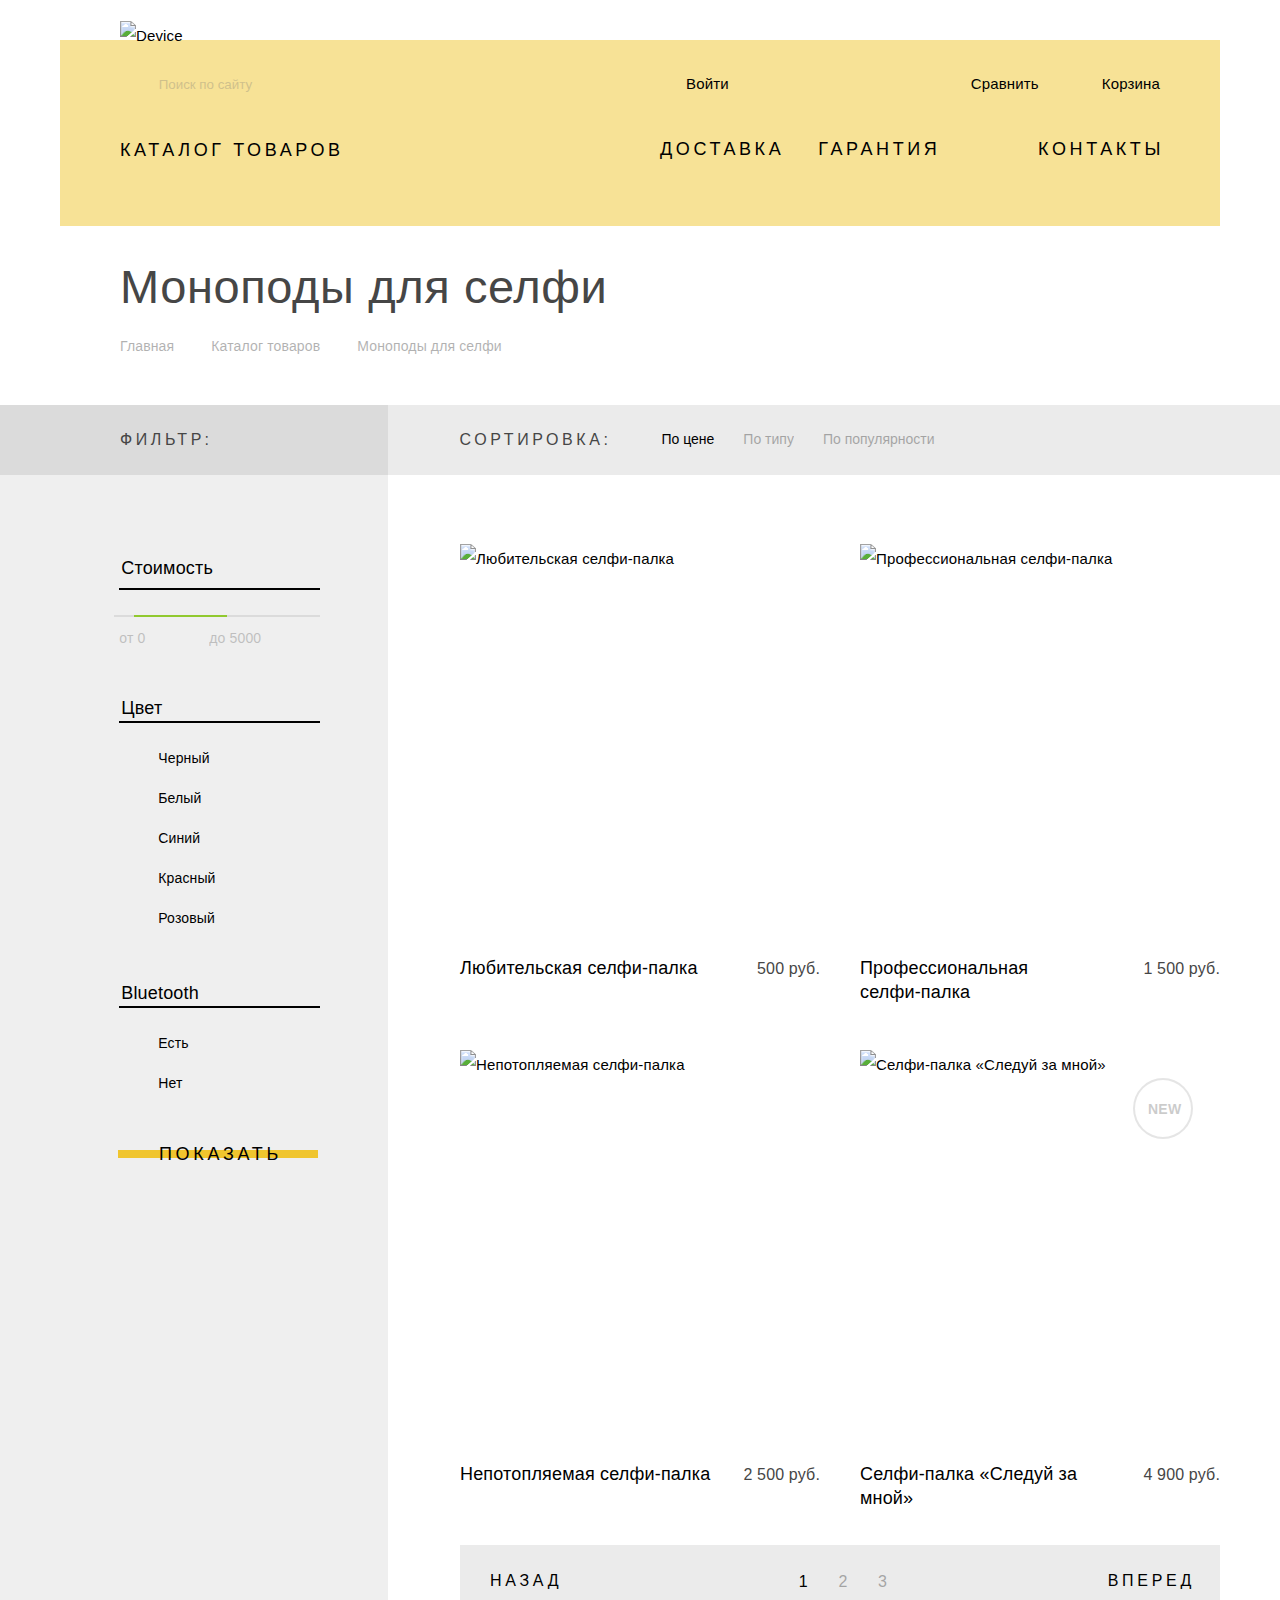
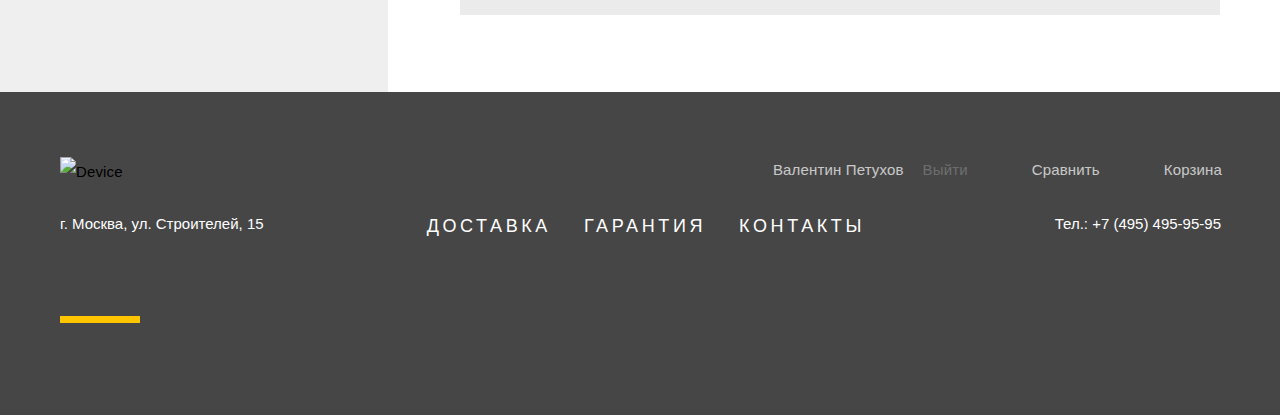
==== commit 2953dbd0: "Начал исправлять ошибки по критериям" ====
--- a/catalog.html
+++ b/catalog.html
@@ -1,204 +1,230 @@
 <!DOCTYPE html>
 <html lang="en">
-  <head>
-      <meta charset="UTF-8">
-      <title>Каталог товаров</title>
-      <link href="css/normalize.css" rel="stylesheet" type="text/css">
-      <link href="css/style.css" rel="stylesheet" type="text/css">
-  </head>
-  <body>
-  <header class="header">
-    <a class="header-logo" href="index.html">
-      <img  src="img/logo.png" alt="Device" height="35" width="163">
-    </a>
-    <span class="search">
-          <form class="search-form" action="https://echo.htmlacademy.ru/" method="get">
-            <label class="search-icon" for="search"></label>
-            <input type="search" name="Поиск по сайту" placeholder=" Поиск по сайту" id="search">
-            <button class="search-button" type="submit">Найти</button>
-          </form>
-      </span>
-    <ul class="header-upper-menu no-list">
-      <li class="user user-name">
-        <a href="#">Валентин Петухов</a>
-        <a class="user-exit" href="#">Выйти</a>
-      </li>
-      <li class="compare"><a href="#">Сравнить</a></li>
-      <li class="cart"><a href="#">Корзина</a></li>
-    </ul>
-    <nav>
-      <ul class="header-catalog-menu no-list">
-        <li>
-          <a class="catalog-menu-catalog" href="#">Каталог товаров</a>
-          <ul class="catalog-menu-2 no-list">
+
+<head>
+  <meta charset="UTF-8">
+  <title>Каталог товаров</title>
+  <link href="css/normalize.css" rel="stylesheet" type="text/css">
+  <link href="css/style.css" rel="stylesheet" type="text/css">
+</head>
+
+<body>
+<header class="header">
+  <a class="header-logo" href="index.html">
+    <img src="img/logo.png" alt="Device" height="35" width="163">
+  </a>
+  <div class="search">
+    <form class="search-form" action="https://echo.htmlacademy.ru/" method="get">
+      <label class="search-icon" for="search"></label>
+      <input type="search" name="Поиск по сайту" placeholder=" Поиск по сайту" id="search">
+      <button class="search-button" type="submit">Найти</button>
+    </form>
+  </div>
+  <ul class="header-upper-menu no-list">
+    <li class="user"><a class="login-link" href="#">Войти</a></li>
+    <li class="compare"><a href="#">Сравнить</a></li>
+    <li class="cart"><a href="#">Корзина</a></li>
+  </ul>
+  <nav>
+    <ul class="header-catalog-menu no-list">
+      <li>
+        <a class="catalog-menu-catalog" href="#">Каталог товаров</a>
+        <ul class="catalog-menu-2 no-list">
+          <li>
             <ul class="no-list">
               <li><a href="#">Виртуальная реальность</a></li>
-              <li><a href="#">Моноподы для селфи</a></li>
+              <li><a href="catalog.html">Моноподы для селфи</a></li>
               <li><a href="#">Экшн-камеры</a></li>
             </ul>
+          </li>
+          <li>
             <ul class="no-list">
               <li><a href="#">Фитнес-браслеты</a></li>
               <li><a href="#">Умные часы</a></li>
             </ul>
+          </li>
+          <li>
             <ul class="no-list">
               <li><a href="#">Квадрокоптеры</a></li>
             </ul>
-
-          </ul>
+          </li>
+        </ul>
+      </li>
+    </ul>
+    <ul class="header-lower-menu no-list">
+      <li class="header-delivery"><a href="#">Доставка</a></li>
+      <li class="header-varanty"><a href="#">Гарантия</a></li>
+      <li class="header-contacts"><a href="#">Контакты</a></li>
+    </ul>
+  </nav>
+</header>
+
+<section class="container main-breadcrumbs">
+  <h1>Моноподы для селфи</h1>
+  <nav class="breadcrumbs">
+    <ul class="no-list">
+      <li><a href="index.html">Главная</a></li>
+      <li><a href="#">Каталог товаров</a></li>
+      <li><a href="#">Моноподы для селфи</a></li>
+    </ul>
+  </nav>
+</section>
+<section class="catalog">
+  <div class="catalog-background1">
+    <div class="horizontal-filter container">
+      <span>Фильтр:</span>
+      <span class="sort">СОРТИРОВКА:</span>
+      <ul class="  zero-letter-spacing no-list horizontal-filter-sort">
+        <li><a href="#" class="sort-active">По цене</a></li>
+        <li><a href="#">По типу</a></li>
+        <li><a href="#">По популярности</a></li>
+        <li class="from-begin">
+          <a class="sort-start" href="#" aria-label="С начала"></a>
+        </li>
+        <li>
+          <a class="sort-end sort-active" href="#" aria-label="С конца"></a>
         </li>
       </ul>
-      <ul class="header-lower-menu no-list">
-        <li class="header-delivery"><a href="#" >Доставка</a></li>
-        <li class="header-varanty"><a href="#" >Гарантия</a></li>
-        <li class="header-contacts"><a href="#" >Контакты</a></li>
-      </ul>
-    </nav>
-  </header>
-
-    <section class="container main-breadcrumbs">
-      <h1>Моноподы для селфи</h1>
-      <nav class="breadcrumbs">
-        <ul class="no-list">
-          <li><a href="index.html">Главная</a></li>
-          <li><a href="#">Каталог товаров</a></li>
-          <li><a href="#">Моноподы для селфи</a></li>
-        </ul>
-      </nav>
-    </section>
-      <section class="catalog">
-        <div class="catalog-background1">
-           <div class="horizontal-filter container">
-             <span>Фильтр:</span>
-             <span class="sort">СОРТИРОВКА:</span>
-             <ul class="  zero-letter-spacing no-list horizontal-filter-sort">
-               <li><a href="#" class="sort-active">По цене</a></li>
-               <li><a href="#">По типу</a></li>
-               <li><a href="#">По популярности</a></li>
-               <li><a class="sort-start" href="#" aria-label="С начала"></a></li>
-               <li><a class="sort-end sort-active" href="#" aria-label="С конца"></a></li>
-             </ul>
-           </div>
+    </div>
+  </div>
+  <div class="catalog-background2">
+    <div class="container catalog-background2-div">
+      <div class="vertical-filter">
+        <h3 class="visually-hidden">Форма</h3>
+        <form action="https://echo.htmlacademy.ru/" method="post">
+          <fieldset class="filter-price">
+            <legend>Стоимость</legend>
+            <div class="filter-price-div">
+              <div class="filter-price-radio"></div>
+              <div class="filter-price-stick"></div>
+              <div class="filter-price-radio"></div>
+            </div>
+            <input type="text">
+            <input type="text">
+          </fieldset>
+          <fieldset class="filter-color">
+            <legend>Цвет</legend>
+            <input type="checkbox" id="black" checked>
+            <label for="black">Черный</label>
+            <input type="checkbox" id="white">
+            <label for="white">Белый</label>
+            <input type="checkbox" id="blue" checked>
+            <label for="blue">Синий</label>
+            <input type="checkbox" id="red" checked>
+            <label for="red">Красный</label>
+            <input type="checkbox" id="pink">
+            <label for="pink">Розовый</label>
+          </fieldset>
+          <fieldset class="filter-bluetooth">
+            <legend>Bluetooth</legend>
+            <input type="radio" id="yes" name="bluetoth" value="yes" checked>
+            <label for="yes">Есть</label>
+            <input type="radio" id="no" name="bluetoth" value="no">
+            <label for="no">Нет</label>
+          </fieldset>
+          <button class="button button-filter" type="submit"><span>Показать</span></button>
+        </form>
+      </div>
+      <div class="main-catalog">
+        <div class="goods">
+          <h2 class="visually-hidden">Товары</h2>
+          <ul class="no-list">
+            <li class="item">
+              <a href="#">
+                <img src="img/item-1.jpg" alt="Любительская селфи-палка" width="360" height="380">
+                <span class="item-name">Любительская селфи-палка</span>
+                <span class="item-price">500 руб.</span>
+              </a>
+              <div class="item-carts">
+                <button class="button button-carts"><span>В корзину</span></button>
+                <span>Добавить  к сравнению</span>
+              </div>
+            </li>
+            <li class="item">
+              <a href="#">
+                <img src="img/item-2.jpg" alt="Профессиональная селфи-палка" width="360" height="380">
+                <span class="item-name">Профессиональная         селфи-палка </span>
+                <span class="item-price">1 500 руб.</span>
+              </a>
+              <div class="item-carts">
+                <button class="button button-carts"><span>В корзину</span></button>
+                <span>Добавить  к сравнению</span>
+              </div>
+            </li>
+            <li class="item">
+              <a href="#">
+                <img src="img/item-3.jpg" alt="Непотопляемая селфи-палка" width="360" height="380">
+                <span class="item-name">Непотопляемая селфи-палка</span>
+                <span class="item-price">2 500 руб.</span>
+              </a>
+              <div class="item-carts">
+                <button class="button button-carts"><span>В корзину</span></button>
+                <span>Добавить  к сравнению</span>
+              </div>
+            </li>
+            <li class="item selfi-stick">
+              <a href="#">
+                <img src="img/item-4.jpg" alt="Селфи-палка «Следуй за мной»" width="360" height="380">
+                <span class="item-name">Селфи-палка «Следуй за мной»</span>
+                <span class="item-price">4 900 руб.</span>
+              </a>
+              <div class="item-carts">
+                <button class="button button-carts"><span>В корзину</span></button>
+                <span>Добавить  к сравнению</span>
+              </div>
+            </li>
+          </ul>
         </div>
-        <div class="catalog-background2">
-          <div class="container catalog-background2-div">
-            <div class="vertical-filter">
-              <h3 class="visually-hidden">Форма</h3>
-              <form action="https://echo.htmlacademy.ru/" method="post">
-                <fieldset class="filter-price">
-                  <legend>Стоимость</legend>
-                  <input type="text">
-                  <input type="text">
-                </fieldset>
-                <fieldset class="filter-color">
-                  <legend>Цвет</legend>
-                  <input type="checkbox" id="black" checked><label for="black">Черный</label>
-                  <input type="checkbox" id="white"><label for="white" >Белый</label>
-                  <input type="checkbox" id="blue" checked><label for="blue">Синий</label>
-                  <input type="checkbox" id="red"><label for="red">Красный</label>
-                  <input type="checkbox" id="pink" checked><label for="pink">Розовый</label>
-                </fieldset>
-                <fieldset class="filter-bluetooth">
-                  <legend>Bluetooth</legend>
-                  <input type="radio" id="yes" name="bluetoth" value="yes" checked><label for="yes">Есть</label>
-                  <input type="radio" id="no" name="bluetoth" value="no"><label for="no">Нет</label>
-                </fieldset>
-                <button class="button" type="submit">Показать</button>
-              </form>
-            </div>
-            <div class="main-catalog" >
-              <div class="goods">
-                <h2 class="visually-hidden">Товары</h2>
-                <ul class="no-list">
-                  <li class="item">
-                    <a href="#">
-                      <img src="img/item-1.jpg" alt="Любительская селфи-палка" width="360" height="380">
-                      <span class="item-name">Любительская селфи-палка</span>
-                      <span class="item-price">500 руб.</span>
-                    </a>
-                    <div class="item-carts">
-                      <button href="#" class="button button-carts"><span>В корзину</span></button>
-                      <span href="#">Добавить  к сравнению</span>
-                    </div>
-                  </li>
-                  <li class="item">
-                    <a href="#">
-                      <img src="img/item-2.jpg" alt="Профессиональная селфи-палка" width="360" height="380">
-                      <span class="item-name">Профессиональная         селфи-палка </span>
-                      <span class="item-price">1 500 руб.</span>
-                    </a>
-                    <div class="item-carts">
-                      <button href="#" class="button button-carts"><span>В корзину</span></button>
-                      <span>Добавить  к сравнению</span>
-                    </div>
-                  </li>
-                  <li class="item">
-                    <a href="#">
-                      <img src="img/item-3.jpg" alt="Непотопляемая селфи-палка" width="360" height="380">
-                      <span class="item-name">Непотопляемая селфи-палка</span>
-                      <span class="item-price">2 500 руб.</span>
-                    </a>
-                    <div class="item-carts">
-                      <button href="#" class="button button-carts"><span>В корзину</span></button>
-                      <span>Добавить  к сравнению</span>
-                    </div>
-                  </li>
-                  <li class="item">
-                    <a href="#">
-                      <img src="img/item-4.jpg" alt="Селфи-палка «Следуй за мной»" width="360" height="380">
-                      <span class="item-name">Селфи-палка «Следуй за мной»</span>
-                      <span class="item-price">4 900 руб.</span>
-                    </a>
-                    <div class="item-carts">
-                      <button href="#" class="button button-carts"><span>В корзину</span></button>
-                      <span>Добавить  к сравнению</span>
-                    </div>
-                  </li>
-                </ul>
-              </div>
-              <div class="back-forward">
-                <ul class="no-list">
-                  <li class="back"><a href="#">НАЗАД</a></li>
-                  <li class="current-page"><a href="#"></a>1</li>
-                  <li class="page"><a href="#"></a>2</li>
-                  <li class="page"><a href="#"></a>3</li>
-                  <li class="forward"><a href="#">ВПЕРЕД</a></li>
-                </ul>
-              </div>
-            </div>
-          </div>
+        <div class="back-forward">
+          <ul class="no-list">
+            <li class="back"><a href="#">НАЗАД</a></li>
+            <li class="current-page"><a href="#">1</a></li>
+            <li class="page"><a href="#">2</a></li>
+            <li class="page"><a href="#">3</a></li>
+            <li class="forward"><a href="#">ВПЕРЕД</a></li>
+          </ul>
         </div>
-      </section>
-
-
-    <footer class="footer-main">
-      <section class="footer-upper-menu">
-        <h2 class="visually-hidden">Верхнее меню</h2>
-        <a href="#"><img  class="footer-logo" src="img/footer-logo.png" alt="Device" width="163" height="35"></a>
-        <ul class="upper-menu-list no-list">
-          <li class="footer-user footer-user-name"><a href="#">Валентин Петухов</a></li>
-          <li class="footer-user-exit"><a href="#">Выйти</a></li>
-          <li class="footer-compare"><a href="#">Сравнить</a></li>
-          <li class="footer-cart"><a href="#">Корзина</a></li>
-        </ul>
-      </section>
-      <nav class="footer-lower-menu">
-        <address class="zero-letter-spacing">г. Москва, ул. Строителей, 15</address>
-        <ul class="lower-menu-list no-list">
-          <li><a href="#" class="lower-menu-delivery">Доставка</a></li>
-          <li><a href="#" class="lower-menu-varanty">Гарантия</a></li>
-          <li><a href="#" class="lower-menu-contacts">Контакты</a></li>
-        </ul>
-        <a href="tel:7-495-495-95-95"  class="tel">Тел.: +7 (495) 495-95-95</a>
-      </nav>
-      <section class="links">
-        <h2 class="visually-hidden">Ссылки на соцсети</h2>
-        <ul class="no-list social">
-          <li><a href="#" class="social-facebook" aria-label="Facebook"></a></li>
-          <li><a href="#" class="social-instagram" aria-label="Instagram"></a></li>
-          <li><a href="#" class="social-twitter" arial-label="Twitter"></a></li>
-        </ul>
-        <a href="https://htmlacademy.ru/" class="HTML-Academy" aria-label="HTML-Academy"></a>
-      </section>
-    </footer>
-  </body>
+      </div>
+    </div>
+  </div>
+</section>
+
+<footer class="footer-main">
+  <section class="footer-upper-menu">
+    <h2 class="visually-hidden">Верхнее меню</h2>
+    <a href="#"><img class="footer-logo" src="img/footer-logo.png" alt="Device" width="163" height="35"></a>
+    <ul class="upper-menu-list no-list">
+      <li class="footer-user footer-user-name"><a href="#">Валентин Петухов</a></li>
+      <li class="footer-user-exit"><a href="#">Выйти</a></li>
+      <li class="footer-compare"><a href="#">Сравнить</a></li>
+      <li class="footer-cart"><a href="#">Корзина</a></li>
+    </ul>
+  </section>
+  <nav class="footer-lower-menu">
+    <address class="zero-letter-spacing">г. Москва, ул. Строителей, 15</address>
+    <ul class="lower-menu-list no-list">
+      <li><a href="#" class="lower-menu-delivery">Доставка</a></li>
+      <li><a href="#" class="lower-menu-varanty">Гарантия</a></li>
+      <li><a href="#" class="lower-menu-contacts">Контакты</a></li>
+    </ul>
+    <a href="tel:7-495-495-95-95" class="tel">Тел.: +7 (495) 495-95-95</a>
+  </nav>
+  <section class="links">
+    <h2 class="visually-hidden">Ссылки на соцсети</h2>
+    <ul class="no-list social">
+      <li>
+        <a href="#" class="social-facebook" aria-label="Facebook"></a>
+      </li>
+      <li>
+        <a href="#" class="social-instagram" aria-label="Instagram"></a>
+      </li>
+      <li>
+        <a href="#" class="social-twitter" aria-label="Twitter"></a>
+      </li>
+    </ul>
+    <a href="https://htmlacademy.ru/" class="HTML-Academy" aria-label="HTML-Academy"></a>
+  </section>
+</footer>
+</body>
+
 </html>
--- a/css/style.css
+++ b/css/style.css
@@ -39,7 +39,7 @@
 body {
   margin: 0;
   padding: 0;
-
+  min-width: 1200px;
   font-family: "Open Sans", Arial, sans-serif;
   font-size: 15px;
   line-height: 30px;
@@ -88,14 +88,15 @@
   list-style: none;
   padding: 0;
 }
-/* Класс для SVG*/
+/* Класс для SVG
+
 svg image {
   filter: url(#linear);
 }
 svg image:hover{
   filter: none;
 }
-
+*/
 /* Кнопки */
 .button {
   display: flex;
@@ -103,7 +104,8 @@
   align-items: center;
   position: relative;
   height: 40px;
-  min-width: 180px;
+  min-width: 160px;
+
 
   font: inherit;
   text-align: center;
@@ -147,16 +149,28 @@
   width: 220px;
 }
 .button-offers span {
-  margin-left: 3px;
+  margin-left: 4px;
 }
 .button-services {
   width: 160px;
+  margin-bottom: 24px;
+  transition: all 0.3s;
+}
+.button-services-waranty {
   margin-bottom: 25px;
-  transition: all 0.3s;
-}
+}
+.button-services span  {
+  margin-left: 5px;
+}
+.button-services-credit span {
+  margin-left: 3px;
+}
+.button-services,
+.button-services:focus,
 .button-services:active {
   color: #f7e184;
 }
+..button-services:focus::before
 .button-services:active::before {
   width: 278px;
   left: 0px;
@@ -168,8 +182,24 @@
 .button-contacts {
   width: 260px;
 }
+.button-about-us span {
+  margin-left: 5px;
+}
+.button-contacts span{
+  margin-left: 7px;
+}
+.button-contacts:before {
+  left: 1px;
+}
 .button-carts {
   width: 200px;
+}
+.button-filter {
+  width: 200px;
+  margin-left: 12px;
+}
+.button-filter span {
+  margin-left: 5px;
 }
 /* Хеадер  */
 .header {
@@ -227,7 +257,7 @@
   margin-left: 126px;
   border: 2px solid #000000;
 
-  font-family: "Open Sans";
+  font-family: "Open Sans", Arial;
   font-size: 15px;
   font-weight: 300;
   line-height: 30px;
@@ -340,7 +370,7 @@
 }
 .catalog-menu-catalog,
 .header-lower-menu a {
-  font-family: "Gilroy", sans-serif;
+  font-family: "Gilroy", Arial, sans-serif;
   font-size: 18px;
   font-weight: 400;
   line-height: 24px;
@@ -383,7 +413,7 @@
 } */
 .catalog-menu-2 {
   position: absolute;
-  top: 50px;
+  top: 45px;
   left: -60px;
   justify-content: flex-start;
   width: 1160px;
@@ -439,7 +469,7 @@
 .offers {
   position: relative;
 
-  margin-bottom: 89px;
+  margin-bottom: 86px;
 
   background-image: linear-gradient(to bottom, #f7e296 113px, #ffffff 113px);
 }
@@ -499,16 +529,16 @@
 }
 .offer::after {
   position: absolute;
-  top: -11px;
-  right: 4px;
+  top: -12px;
+  right: 5px;
   width: 166px;
   height: 131px;
   color: #ffffff;
-  font-family: "Gilroy";
+  font-family: "Gilroy", Arial;
   font-size: 179px;
   font-weight: 400;
   line-height: 179.2px;
-  letter-spacing: 0.36px;
+  letter-spacing: 1.36px;
 }
 .slide-1::after {
   content: "01";
@@ -551,7 +581,7 @@
   display: flex;
   flex-direction: column;
   width: 500px;
-  margin-top: 80px;
+  margin-top: 81px;
   margin-left: 125px;
   padding-bottom: 25px;
 }
@@ -564,8 +594,8 @@
   margin-top: 70px;
 }
 .slogan {
-  min-width: 400px;
-  margin-bottom: 5px;
+  min-width: 505px;
+  margin-bottom: 4px;
 
   white-space: pre-wrap;
   z-index: 10;
@@ -579,46 +609,55 @@
 .offers .button-offers {
   width: 220px;
   margin-bottom: 47px;
-  letter-spacing: 3.5px;    /* Не сходится с макетом */
+  letter-spacing: 3.7px;    /* Не сходится с макетом */
 }
 .offer-table {
-  width: 460px;
+  width: 455px;
   margin-left: -4px;
 
 }
-.offer-table  td {
+.offer-table td {
   width: 130px;
   color: #000000;
-  font-family: "Gilroy", sans-serif;
+  font-family: "Gilroy", Arial, sans-serif;
   font-size: 36px;
   font-weight: 300;
   line-height: 48px;
   letter-spacing: 0.36px;
 }
+.table-weight {
+  padding-left: 12px;
+}
+
 .offer-table th {
+  padding-top: 4px;
+  padding-left: 3px;
   width: 130px;
-  font-family: "Open Sans", sans-serif;
+  font-family: "Open Sans", Arial, sans-serif;
   font-size: 13px;
-  font-weight: 400;
+  font-weight: 300;
   line-height: 20px;
   letter-spacing: 0.13px;
 }
+.offer-table .table-weight-head {
+  padding-left: 12px;
+}
 .slogan {
-  font-family: "Gilroy", sans-serif;
+  font-family: "Gilroy", Arial, sans-serif;
   color: #000000;
   font-size: 47px;
   font-weight: 400;
   line-height: 56px;
-  letter-spacing: 0.17px;
+  letter-spacing: 0.55px;
 }
 .button {
-  font-family: "Gilroy", sans-serif;
+  font-family: "Gilroy", Arial, sans-serif;
   color: #000000;
   font-size: 18px;
   font-weight: 400;
   line-height: 24px;
   text-transform: uppercase;
-  letter-spacing: 2.15px;
+  letter-spacing: 3.7px;
 }
 
 /* Краткий каталог */
@@ -636,10 +675,38 @@
   display: flex;
   flex-direction: column;
   width: 160px;
-
+}
+.lcatalog-vr img {
+  margin-bottom: 1px;
+}
+.lcatalog-selfi img {
+  margin-bottom: 2px;
+  margin-left: 2px;
+}
+.lcatalog-action-camera img {
+  margin-top: 3px;
+  margin-left: 10px;
+}
+.lcatalog-fitness-brace img {
+  margin-top: 4px;
+  margin-left: 4px;
+}
+.lcatalog-smart-watch img {
+  margin-top: 2px;
+  margin-left: 6px;
+}
+.lcatalog-quadro-copter img {
+  margin-top: 6px;
+  margin-right: 2px;
 }
 .landing-catalog p {
   white-space: pre-wrap;
+  letter-spacing: 0.33px;
+}
+.landing-catalog .landing-catalog-p {
+  padding-bottom: 5px;
+  white-space: nowrap;
+
 }
 .landing-catalog a {
   display: flex;
@@ -651,7 +718,7 @@
 
 
 
-  font-family: "Gilroy", sans-serif;
+  font-family: "Gilroy", Arial, sans-serif;
   font-size: 18px;
   font-weight: 400;
   line-height: 24px;
@@ -693,7 +760,7 @@
 }
 .services-wrap {
   display: flex;
-  padding-bottom: 113px;
+  padding-bottom: 115px;
 }
 .services input {
   display: none;
@@ -708,11 +775,11 @@
 .about-us h2,
 .contacts h2 {
   color: #000000;
-  font-family: "Gilroy", sans-serif;
+  font-family: "Gilroy", Arial, sans-serif;
   font-size: 47px;
   font-weight: 400;
   line-height: 48px;
-  letter-spacing: 0.21px;
+  letter-spacing: 0.7px;
 }
 .services-left-column {
   position: relative;
@@ -722,7 +789,7 @@
 .services-left-column::before {
   position: absolute;
   top: -65px;
-  right: 0px;
+  right: 1px;
   width: 7px;
   height: 319px;
   background-color: #000000;
@@ -731,14 +798,16 @@
 .service {
   position: relative;
   width: 450px;
-  margin-top: 25px;
+  margin-top: 26px;
   margin-left: 116px;
 }
 .service h3 {
-  margin-bottom: 32px;
+  margin-bottom: 31px;
+  letter-spacing: 1px;
 }
 .service p {
   font-weight: 300;
+  letter-spacing: 0.26px;
 }
 .service::before {
   position: absolute;
@@ -747,7 +816,7 @@
   content: "";
 }
 .service-delivery::before {
-  top: 60px;
+  top: 59px;
   width: 136px;
   height: 164px;
   background-image: url("../img/svg/delivery.svg");
@@ -801,31 +870,79 @@
   left: 0px;
 }
 
-
-
-
 /* Логотипы */
 .logotypes {
   width: 1160px;
   margin: 0 auto;
-  margin-bottom: 69px;
-
-
+  margin-bottom: 78px;
+}
+.logotypes-list {
+  display: flex;
+  justify-constent: space-between;
+}
+.logotypes li {
+  margin-right: 40px;
+}
+.logotypes li:last-child {
+  margin-left: -3px;
 }
 .logotypes a {
-  filter: grayscale(100%);
-  opacity: 0.2;
+  display: block;
+  position: relative;
+  width: 260px;
+  height: 100px;
 }
 .logotypes a:hover,
 .logotypes a:focus {
-  filter: grayscale(0%);
   opacity: 1;
 }
-.logotypes-list {
-  display: flex;
-  padding: 0;
-  margin: 0;
-  justify-content: space-between;
+.logotypes-list img {
+  position: absolute;
+  top: 0px
+}
+.pic-gray {
+  opacity: 1;
+}
+.pic-color {
+  opacity: 0;
+}
+.pic-gray:hover {
+  opacity: 0;
+}
+.pic-color:hover {
+  opacity: 1;
+}
+
+
+
+/*
+
+
+
+
+.logotypes .logo-1 {
+  background-image: url("../img/logo-1.png");
+}
+.logo-1:hover {
+  background-image: url("../img/logo-1-1.png");
+}
+.logo-2 {
+  background-image: url("../img/logo-2.png");
+}
+.logo-2:hover {
+  background-image: url("../img/logo-2-1.png");
+}
+.logo-3 {
+  background-image: url("../img/logo-3.png");
+}
+.logo-3:hover {
+  background-image: url("../img/logo-3-1.png");
+}
+.logo-4 {
+  background-image: url("../img/logo-4.png");
+}
+.logo-4:hover {
+  background-image: url("../img/logo-4-1.png");
 }
 
 /* О нас */
@@ -841,6 +958,7 @@
 .container-bottom h2 {
   margin-top: 38px;
   margin-bottom: 43px;
+  margin-left: -1px;
 }
 .about-us,
 .contacts {
@@ -857,36 +975,42 @@
   height: 7px;
   background-color: #000000;
   content: "";
-
+}
+.contacts::before {
+  left: 1px;
 }
 .about-us p {
-  font-family: "Open Sans", sans-serif;
+  font-family: "Open Sans", Arial, sans-serif;
   font-weight: 300;
   margin-bottom: 30px;
   white-space: pre-wrap;
+  letter-spacing: 0.1px;
 }
 .about-us p:last-of-type {
   margin-bottom: 71px;
+  letter-spacing: -0.17px;
 }
 .about-us-list {
   margin-bottom: 59px;
+  margin-left: 1px;
 }
 .about-us-list li {
   position: relative;
   margin-left: 35px;
   color: #000000;
-  font-family: "Gilroy", sans-serif;
+  font-family: "Gilroy", Arial, sans-serif;
   font-weight: 400;
   margin-bottom: 10px;
+  letter-spacing: 0.7px;
 }
 .about-us-list li::before {
   position: absolute;
   top: 11px;
-  left: -33px;
+  left: -34px;
   width: 8px;
   height: 8px;
   content: "";
-  border: 1px solid #e5e5e5;;
+  border: 1.5px solid #e5e5e5;;
   border-radius: 50%;
 }
 .contacts {
@@ -895,9 +1019,11 @@
 .contacts p {
   margin-bottom: 39px;
   font-weight: 300;
+  letter-spacing: 0.1px;
 }
 .contacts-map img {
   margin-bottom: 60px;
+  margin-left: 1px;
 }
 
 /* Футер */
@@ -934,26 +1060,28 @@
   min-width: 329px;
   justify-content: flex-start;
   align-items: flex-start;
-
+  margin-right: -2px;
 }
 .upper-menu-list li {
-  padding-left: 30px;
+  padding-left: 31px;
 }
 .footer-user {
   position: relative;
   min-width: 50px;
   margin-right: 32px;
-
+}
+.footer-user-name {
+  margin-right: 19px;
 }
 .upper-menu-list .footer-user-exit {
   opacity: 0.3;
   padding:0;
-  margin-right: 40px;
+  margin-right: 33px;
 }
 .footer-user::before {
   position: absolute;
   content: "";
-  left: 4px;
+  left: 5px;
   top: 12px;
   width: 13px;
   height: 12px;
@@ -961,12 +1089,12 @@
 }
 .footer-compare {
   position: relative;
-  margin-right: 27px;
+  margin-right: 33px;
 }
 .footer-compare::before {
   position: absolute;
   content: "";
-  left: 10px;
+  left: 11px;
   top: 14px;
   width: 10px;
   height: 10px;
@@ -978,7 +1106,7 @@
 .footer-cart::before {
   position: absolute;
   content: "";
-  left: 6px;
+  left: 8px;
   top: 12px;
   width: 12px;
   height: 12px;
@@ -987,9 +1115,10 @@
 .upper-menu-list a {
   opacity: 0.7;
   color: #ffffff;
-  font-family: "Open Sans", sans-serif;
-  font-weight: 400;
+  font-family: "Open Sans", Arial, sans-serif;
+  font-weight: 300;
   line-height: 36px;
+
 }
 .upper-menu-list a:hover,
 .upper-menu-list a:focus {
@@ -1000,14 +1129,17 @@
 }
 .lower-menu-list {
   display: flex;
-  justify-content: space-between;
+  justify-content: flex-start;
   width: 430px;
-  margin-right: 30px;
+  margin-right: 35px;
   margin-top: 14px;
+}
+.lower-menu-list li {
+  margin-right: 33px;
 }
 .lower-menu-list a {
   color: #ffffff;
-  font-family: "Gilroy", sans-serif;;
+  font-family: "Gilroy", Arial, sans-serif;;
   font-size: 18px;
   font-weight: 400;
   line-height: 24px;
@@ -1028,9 +1160,11 @@
 }
 .tel {
   color: #ffffff;
-  font-family: "Open Sans", sans-serif;
+  font-family: "Open Sans", Arial, sans-serif;
   font-weight: 400;
   font-size: 15px;
+  margin-right: -1px;
+  letter-spacing: 0;
 }
 .links {
   position: relative;
@@ -1090,25 +1224,25 @@
 /* Всплывающее окно "Напишите нам"*/
 .write-us label {
   color: #000000;
-  font-family: "Gilroy", sans-serif;
+  font-family: "Gilroy", Arial, sans-serif;
   font-size: 18px;
   font-weight: 400;
   line-height: 24px;
 }
 .write-us input {
-  font-family: "Open Sans", sans-serif;
+  font-family: "Open Sans", Arial, sans-serif;
   font-size: 14px;
   font-weight: 400;
   line-height: 18px;
 }
 
 /* Каталог */
-.container h1 {
-  font-family: "Gilroy", sans-serif;
+.main-breadcrumbs h1 {
+  font-family: "Gilroy", Arial, sans-serif;
   font-size: 47px;
   font-weight: 400;
   line-height: 48px;
-  letter-spacing: 0.17px;
+  letter-spacing: 0.6px;
   width: 1160px;
   margin: 0 auto;
   margin-top: 37px;
@@ -1131,7 +1265,7 @@
 }
 .breadcrumbs li {
   position: relative;
-  margin-right: 36px;
+  margin-right: 37px;
 }
 .breadcrumbs li::after {
   position: absolute;
@@ -1148,8 +1282,8 @@
 }
 .breadcrumbs a {
   color: #000000;
-  font-family: "Open Sans", sans-serif;
-  font-weight: 400;
+  font-family: "Open Sans", Arial, sans-serif;
+  font-weight: 300;
   font-size: 14px;
   line-height: 24px;
   letter-spacing: 0.14px;
@@ -1185,27 +1319,27 @@
   align-items: center;
 }
 .horizontal-filter span {
-  font-family: "Gilroy", sans-serif;
+  font-family: "Gilroy", Arial, sans-serif;
   font-size: 16px;
   font-weight: 400;
   line-height: 24px;
   text-transform: uppercase;
-  letter-spacing: 0.91px;
+  letter-spacing: 3.55px;
 }
 .horizontal-filter span:first-child {
   width: 200px;
-  margin-left: 1px;
-  margin-right: 150px;
+  margin-left: 10px;
+  margin-right: 157px;
 
   display: flex;
   justify-content: center;
 }
 .sort {
-  width: 250px;
+  width: 230px;
   display: flex;
   justify-content: center;
   padding-left: 10px;
-  margin-right: 5px;
+  margin-right: 0px;
 }
 .sort-start,
 .sort-end {
@@ -1225,8 +1359,7 @@
   display: flex;
   width: 600px;
   justify-content: flex-start;
-  padding: 20px;
-  paddin-top: 17px;
+  padding: 17px 0 20px 20px;
 }
 .horizontal-filter .horizontal-filter-sort {
 
@@ -1234,18 +1367,23 @@
 .horizontal-filter li {
   display: flex;
   align-items: center;
-  margin-right: 30px;
+  margin-right: 29px;
 }
 .horizontal-filter li:nth-child(4){
   margin-left: auto;
+  margin-top: 3px;
 }
 .horizontal-filter li:last-child {
   margin-right: 0;
+  margin-top: 3px;
+}
+.horizontal-filter .from-begin {
+  margin-right: 19px;
 }
 .horizontal-filter a {
   opacity: 0.3;
   color: #000000;
-  font-family: "Open Sans", sans-serif;
+  font-family: "Open Sans", Arial, sans-serif;
   font-weight: 400;
   font-size: 14px;
   font-weight: 400;
@@ -1269,10 +1407,83 @@
 
   width: 300px;
 
-  padding-top: 50px;
-  display: flex;
-  justify-content: center;
-
+  padding-top: 81px;
+  padding-left: 46px;
+  display: flex;
+}
+.filter-price-div {
+  position: relative;
+  display: flex;
+  align-items: flex-start;
+  padding-bottom: 59px;
+  margin-left: -5px;
+
+}
+.filter-price-div::before {
+  position: absolute;
+  top: 10px;
+  left: 0px;
+  content: "";
+  width: 206px;
+  height: 2px;
+  background-color: #dbdbdb;
+
+}
+.filter-price-radio {
+  position: relative;
+  width: 20px;
+  height: 22px;
+  background-image: url("../img/svg/filter-button.svg") ;
+  z-index: 2;
+
+}
+.filter-price-radio:first-of-type {
+  margin-right: 93px;
+}
+.filter-price-radio:active {
+  width: 22px;
+  height: 24px;
+  background-image: url("../img/svg/filter-button-active.png");
+}
+.filter-price-radio:first-of-type:active {
+  margin-right: 78px;
+  margin-bottom: -2px;
+}
+.filter-price-radio:last-of-type:active {
+  margin-bottom: -2px;
+}
+.filter-price-radio::before {
+  position: absolute;
+  top: 21px;
+  left: 5px;
+  min-width: 30px;
+  height: 10px;
+  opacity: 0.2;
+  color: #000000;
+  font-family: Gilroy, Arial;
+  font-size: 14px;
+  font-weight: 300;
+  line-height: 24px;
+}
+
+.filter-price-radio:first-of-type::before {
+  content: "от 0";
+}
+.filter-price-radio:last-of-type::before {
+  content: "до 5000";
+  left: -18px;
+  min-width: 70px;
+}
+
+
+.filter-price-stick {
+  position: absolute;
+  top: 10px;
+  left: 20px;
+  width: 93px;
+  height: 2px;
+  background-color: #91c92f;
+  z-index: 1;
 }
 .vertical-filter fieldset {
   display: flex;
@@ -1284,7 +1495,8 @@
 .vertical-filter fieldset:before {
   content: "";
   position: absolute;
-  top: -14px;
+  top: -12px;
+  left: 11px;
   width: 201px;
   height: 2px;
   background-color: #000000;
@@ -1292,22 +1504,37 @@
 
 .vertical-filter legend {
   color: #000000;
-  font-family: "Gilroy", sans-serif;
+  font-family: "Gilroy", Arial, sans-serif;
   font-size: 18px;
   font-weight: 400;
   line-height: 24px;
   letter-spacing: 0.18px;
                               /* Убрать обводку  */
 }
+.filter-price legend {
+  margin-bottom: 20px;
+}
+.filter-color {
+  padding-bottom: 43px;
+}
+.filter-bluetooth {
+  padding-bottom: 31px;
+}
+.filter-color legend {
+  margin-bottom: 13px;
+}
+.filter-bluetooth legend {
+  margin-bottom: 13px;
+}
 
 .vertical-filter label {
   color: #000000;
-  font-family: "Open Sans", sans-serif;
-  font-weight: 400;
+  font-family: "Open Sans", Arial, sans-serif;
+  font-weight: 300;
   font-size: 14px;
   line-height: 40px;
   letter-spacing: 0.14px;
-  padding-left: 30px;
+  padding-left: 39px;
 }
 .vertical-filter input {
   display: none;
@@ -1317,8 +1544,8 @@
 }
 .filter-color label::before {
   position: absolute;
-  left: 0px;
-  top: 7px;
+  left: -3px;
+  top: 8px;
   content: "";
   width: 27px;
   height: 23px;
@@ -1336,7 +1563,7 @@
 }
 .filter-bluetooth label::before {
   position: absolute;
-  left: 0px;
+  left: -1px;
   top: 7px;
   content: "";
   width: 25px;
@@ -1354,11 +1581,11 @@
 .main-catalog {
   display: flex;
   flex-direction: column;
-  width: 820px;
+  width: 830px;
   margin-left: 30px;
-  padding-left: 40px;
-  padding-right: 20px;
-  padding-top: 10px;
+  padding-left: 70px;
+
+  padding-top: 9px;
 }
 .goods ul {
   display: flex;
@@ -1366,7 +1593,8 @@
   justify-content: space-between;
 }
 .item {
-position: relative;
+  position: relative;
+  margin-bottom: 1px;
 }
 .item a {
   display: flex;
@@ -1376,16 +1604,41 @@
   flex-wrap: wrap;
   margin-top: 45px;
 }
+.selfi-stick a {
+  position: relative;
+}
+.selfi-stick a::before {
+  position: absolute;
+  top: 28px;
+  right: 27px;
+  content: "New";
+  width: 60px;
+  height: 61px;
+  padding-top: 17px;
+  padding-left: 13px;
+
+  border-radius: 50%;
+  border: 2px solid rgba(0,0,0,0.5);
+
+  color: #000000;
+  font-family: "Gilroy", Arial, sans-serif;
+  font-size: 14px;
+  font-weight: 800;
+  line-height: 24px;
+  text-transform: uppercase;
+  opacity: 0.2;
+  letter-spacing: 0.25px;
+}
 .item img {
   width: 100%;
 }
 .item-name {
   max-width: 260px;
-  margin-top: 30px;
+  margin-top: 32px;
   margin-right: 20px;
 
   color: #000000;
-  font-family: "Gilroy", sans-serif;
+  font-family: "Gilroy", Arial, sans-serif;
   font-size: 18px;
   font-weight: 400;
   line-height: 24px;
@@ -1397,11 +1650,11 @@
 
 }
 .item-price {
-  margin-top: 30px;
+  margin-top: 33px;
   margin-left: auto;
 
   color: #464646;
-  font-family: Gilroy, sans-serif;
+  font-family: Gilroy, Arial, sans-serif;
   font-weight: 300;
   font-size: 16px;
   line-height: 24px;
@@ -1438,8 +1691,8 @@
 
 
 .back-forward {
-
-  margin-top: 20px;
+  margin-top: 19px;
+  margin-bottom: 77px;
   height: 70px;
   background-color: #ebebeb;
   display: flex;
@@ -1452,34 +1705,44 @@
   margin: 0;
   width: 760px;
   display: flex;
-  justify-content: center;
+  justify-content: flex-start;
+  align-items: flex-start;
 
 }
 .back-forward li {
   color: #000000;
-  font-family: "Gilroy", sans-serif;
+  font-family: "Gilroy", Arial, sans-serif;
   font-size: 16px;
   font-weight: 400;
   line-height: 24px;
   text-transform: uppercase;
-  letter-spacing: 0.91px;
+  letter-spacing: 3.71px;
   display: flex;
   align-items: center;
 }
 .back-forward a {
   display:  block;
-  padding: 23px 15px;
+  padding: 20px 13.5px;
+  padding-top: 25px;
+
 
 }
 .back-forward li:first-child {
-  margin-right: auto;
+  margin-right: 193px;
 }
 .back-forward li:last-child {
   margin-left: auto;
 }
-.back-forward li:first-child a,
-.back-forward li:last-child a {
+.back a,
+.forward a {
   padding: 0 30px;
+  padding-top: 24px;
+}
+.forward a {
+  padding-right: 25px;
+}
+.current-page a {
+
 }
 
 .back-forward li:first-child:hover,
@@ -1495,6 +1758,8 @@
 .modal {
   display:  block;
   position: relative;
+  box-shadow: 0 10px 20px rgba(4, 6, 6, 0.2);
+  background-color: #ffffff;
 }
 
 .write-us {
@@ -1507,9 +1772,6 @@
   margin-left: -430px;
   padding: 70px 100px;
   padding-top: 93px;
-  box-shadow: 0 10px 20px rgba(4, 6, 6, 0.2);
-  background-color: #ffffff;
-
 
   z-index:  100;
 }
@@ -1567,6 +1829,7 @@
   box-shadow: none;
   opacity: 0.5;
 }
+
 .big-map {
   position: absolute;
   top: 0px;
@@ -1575,7 +1838,11 @@
   margin: 0  auto;
   width: 960px;
   height: 559px;
+
 }
 .contacts:focus  ~ .big-map  {
   display: block;
 }
+.display-block {
+  display: block;
+}
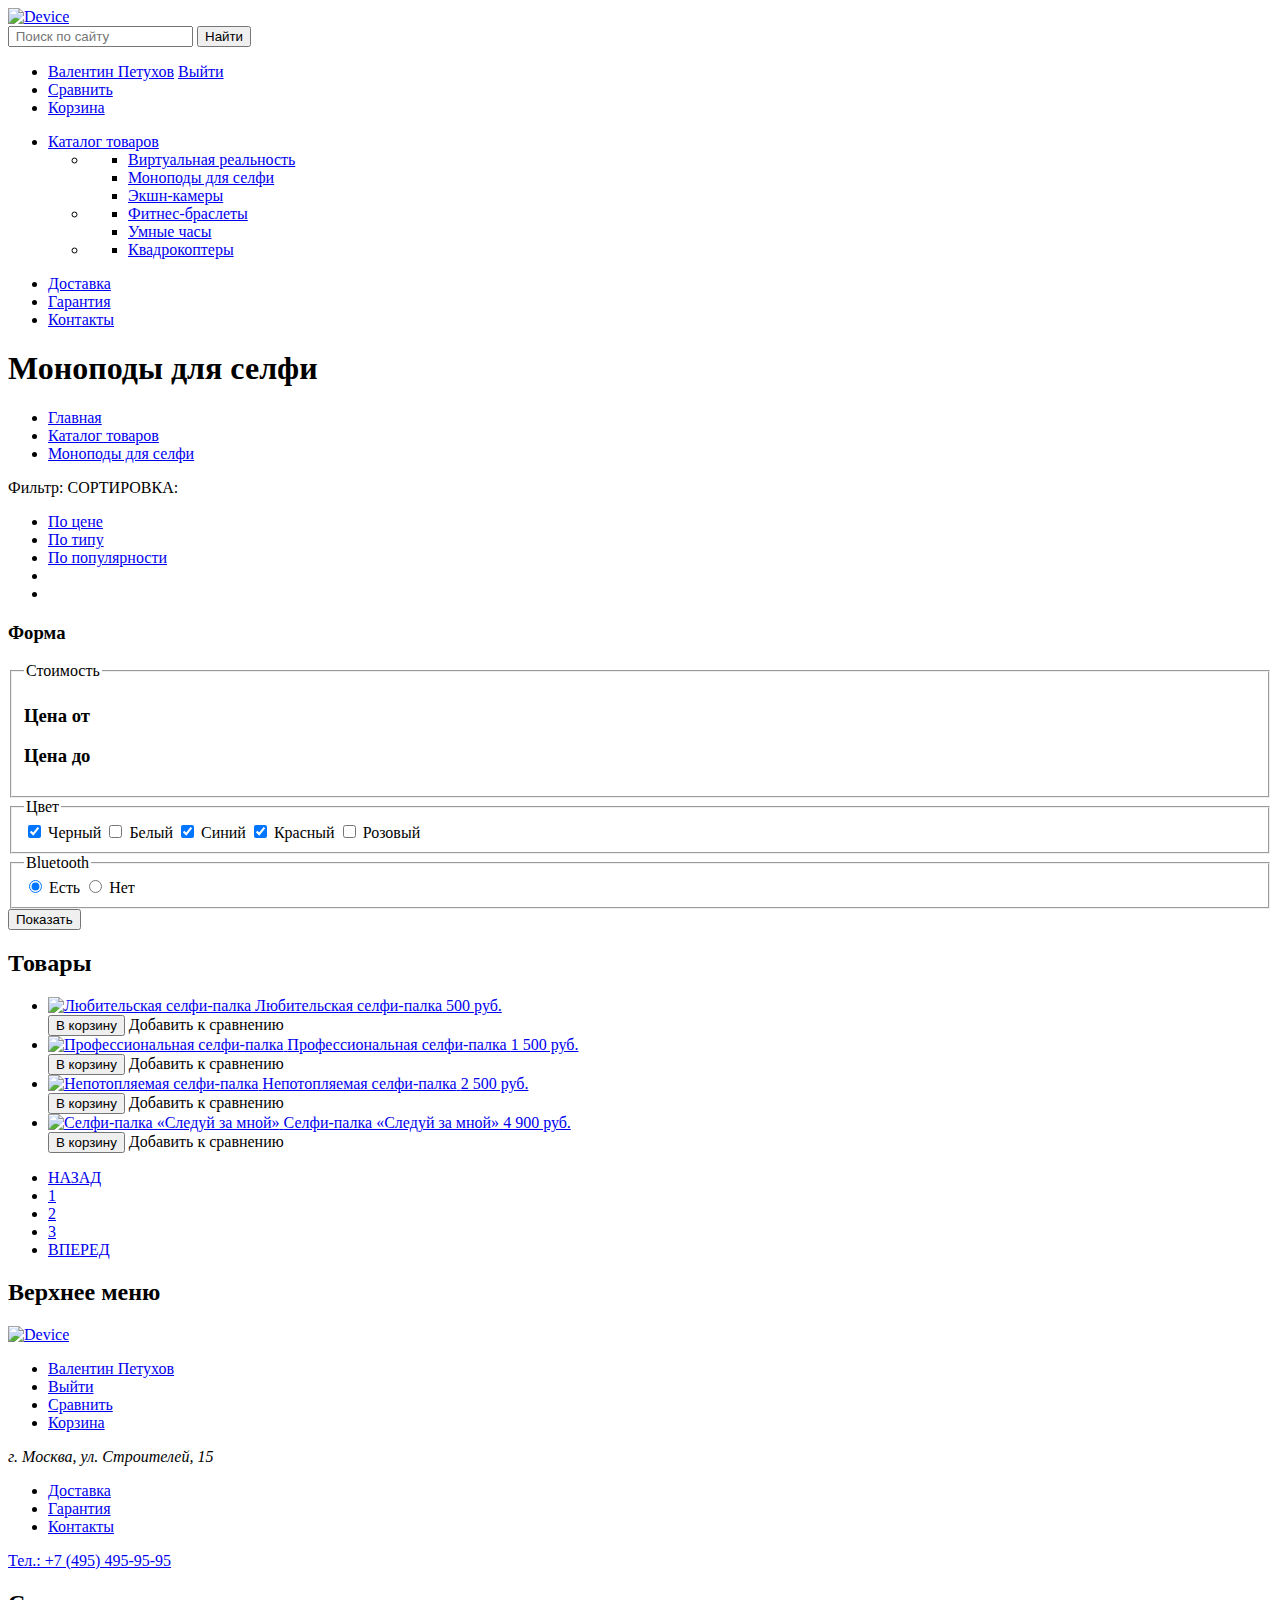
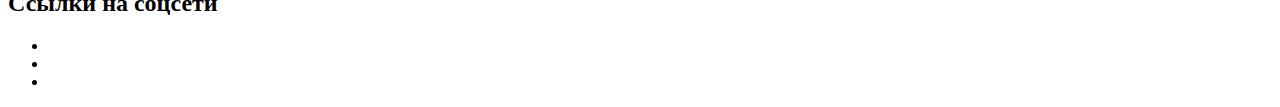
==== commit 5c17ac9a: "Минифицировал JS" ====
--- a/catalog.html
+++ b/catalog.html
@@ -5,7 +5,7 @@
   <meta charset="UTF-8">
   <title>Каталог товаров</title>
   <link href="css/normalize.css" rel="stylesheet" type="text/css">
-  <link href="css/style.css" rel="stylesheet" type="text/css">
+  <link href="css/style-mini.css" rel="stylesheet" type="text/css">
 </head>
 
 <body>
@@ -21,9 +21,16 @@
     </form>
   </div>
   <ul class="header-upper-menu no-list">
-    <li class="user"><a class="login-link" href="#">Войти</a></li>
-    <li class="compare"><a href="#">Сравнить</a></li>
-    <li class="cart"><a href="#">Корзина</a></li>
+    <li class="user user-name">
+      <a href="#">Валентин Петухов</a>
+      <a class="user-exit" href="#">Выйти</a>
+    </li>
+    <li class="compare">
+      <a href="#">Сравнить</a>
+    </li>
+    <li class="cart">
+      <a href="#">Корзина</a>
+    </li>
   </ul>
   <nav>
     <ul class="header-catalog-menu no-list">
@@ -32,15 +39,25 @@
         <ul class="catalog-menu-2 no-list">
           <li>
             <ul class="no-list">
-              <li><a href="#">Виртуальная реальность</a></li>
-              <li><a href="catalog.html">Моноподы для селфи</a></li>
-              <li><a href="#">Экшн-камеры</a></li>
+              <li>
+                <a href="#">Виртуальная реальность</a>
+              </li>
+              <li>
+                <a href="catalog.html">Моноподы для селфи</a>
+              </li>
+              <li>
+                <a href="#">Экшн-камеры</a>
+              </li>
             </ul>
           </li>
           <li>
             <ul class="no-list">
-              <li><a href="#">Фитнес-браслеты</a></li>
-              <li><a href="#">Умные часы</a></li>
+              <li>
+                <a href="#">Фитнес-браслеты</a>
+              </li>
+              <li>
+                <a href="#">Умные часы</a>
+              </li>
             </ul>
           </li>
           <li>
@@ -52,9 +69,15 @@
       </li>
     </ul>
     <ul class="header-lower-menu no-list">
-      <li class="header-delivery"><a href="#">Доставка</a></li>
-      <li class="header-varanty"><a href="#">Гарантия</a></li>
-      <li class="header-contacts"><a href="#">Контакты</a></li>
+      <li class="header-delivery">
+        <a href="#">Доставка</a>
+      </li>
+      <li class="header-varanty">
+        <a href="#">Гарантия</a>
+      </li>
+      <li class="header-contacts">
+        <a href="#">Контакты</a>
+      </li>
     </ul>
   </nav>
 </header>
@@ -63,9 +86,15 @@
   <h1>Моноподы для селфи</h1>
   <nav class="breadcrumbs">
     <ul class="no-list">
-      <li><a href="index.html">Главная</a></li>
-      <li><a href="#">Каталог товаров</a></li>
-      <li><a href="#">Моноподы для селфи</a></li>
+      <li>
+        <a href="index.html">Главная</a>
+      </li>
+      <li>
+        <a href="#">Каталог товаров</a>
+      </li>
+      <li>
+        <a href="#">Моноподы для селфи</a>
+      </li>
     </ul>
   </nav>
 </section>
@@ -75,9 +104,15 @@
       <span>Фильтр:</span>
       <span class="sort">СОРТИРОВКА:</span>
       <ul class="  zero-letter-spacing no-list horizontal-filter-sort">
-        <li><a href="#" class="sort-active">По цене</a></li>
-        <li><a href="#">По типу</a></li>
-        <li><a href="#">По популярности</a></li>
+        <li>
+          <a href="#" class="sort-active">По цене</a>
+        </li>
+        <li>
+          <a href="#">По типу</a>
+        </li>
+        <li>
+          <a href="#">По популярности</a>
+        </li>
         <li class="from-begin">
           <a class="sort-start" href="#" aria-label="С начала"></a>
         </li>
@@ -95,24 +130,24 @@
           <fieldset class="filter-price">
             <legend>Стоимость</legend>
             <div class="filter-price-div">
-              <div class="filter-price-radio"></div>
+              <div class="filter-price-radio">
+                <h3 class="visually-hidden">Цена от</h3></div>
               <div class="filter-price-stick"></div>
-              <div class="filter-price-radio"></div>
+              <div class="filter-price-radio">
+                <h3 class="visually-hidden">Цена до</h3> </div>
             </div>
-            <input type="text">
-            <input type="text">
           </fieldset>
           <fieldset class="filter-color">
             <legend>Цвет</legend>
-            <input type="checkbox" id="black" checked>
+            <input type="checkbox" id="black" name="black" checked>
             <label for="black">Черный</label>
-            <input type="checkbox" id="white">
+            <input type="checkbox" id="white" name="white">
             <label for="white">Белый</label>
-            <input type="checkbox" id="blue" checked>
+            <input type="checkbox" id="blue" name="blue" checked>
             <label for="blue">Синий</label>
-            <input type="checkbox" id="red" checked>
+            <input type="checkbox" id="red" name="red" checked>
             <label for="red">Красный</label>
-            <input type="checkbox" id="pink">
+            <input type="checkbox" id="pink" name="pink">
             <label for="pink">Розовый</label>
           </fieldset>
           <fieldset class="filter-bluetooth">
@@ -136,7 +171,9 @@
                 <span class="item-price">500 руб.</span>
               </a>
               <div class="item-carts">
-                <button class="button button-carts"><span>В корзину</span></button>
+                <button class="button button-carts">
+                  <span>В корзину</span>
+                </button>
                 <span>Добавить  к сравнению</span>
               </div>
             </li>
@@ -147,7 +184,9 @@
                 <span class="item-price">1 500 руб.</span>
               </a>
               <div class="item-carts">
-                <button class="button button-carts"><span>В корзину</span></button>
+                <button class="button button-carts">
+                  <span>В корзину</span>
+                </button>
                 <span>Добавить  к сравнению</span>
               </div>
             </li>
@@ -158,7 +197,9 @@
                 <span class="item-price">2 500 руб.</span>
               </a>
               <div class="item-carts">
-                <button class="button button-carts"><span>В корзину</span></button>
+                <button class="button button-carts">
+                  <span>В корзину</span>
+                </button>
                 <span>Добавить  к сравнению</span>
               </div>
             </li>
@@ -169,7 +210,9 @@
                 <span class="item-price">4 900 руб.</span>
               </a>
               <div class="item-carts">
-                <button class="button button-carts"><span>В корзину</span></button>
+                <button class="button button-carts">
+                  <span>В корзину</span>
+                </button>
                 <span>Добавить  к сравнению</span>
               </div>
             </li>
@@ -194,18 +237,32 @@
     <h2 class="visually-hidden">Верхнее меню</h2>
     <a href="#"><img class="footer-logo" src="img/footer-logo.png" alt="Device" width="163" height="35"></a>
     <ul class="upper-menu-list no-list">
-      <li class="footer-user footer-user-name"><a href="#">Валентин Петухов</a></li>
-      <li class="footer-user-exit"><a href="#">Выйти</a></li>
-      <li class="footer-compare"><a href="#">Сравнить</a></li>
-      <li class="footer-cart"><a href="#">Корзина</a></li>
+      <li class="footer-user footer-user-name">
+        <a href="#">Валентин Петухов</a>
+      </li>
+      <li class="footer-user-exit">
+        <a href="#">Выйти</a>
+      </li>
+      <li class="footer-compare">
+        <a href="#">Сравнить</a>
+      </li>
+      <li class="footer-cart">
+        <a href="#">Корзина</a>
+      </li>
     </ul>
   </section>
   <nav class="footer-lower-menu">
     <address class="zero-letter-spacing">г. Москва, ул. Строителей, 15</address>
     <ul class="lower-menu-list no-list">
-      <li><a href="#" class="lower-menu-delivery">Доставка</a></li>
-      <li><a href="#" class="lower-menu-varanty">Гарантия</a></li>
-      <li><a href="#" class="lower-menu-contacts">Контакты</a></li>
+      <li>
+        <a href="#" class="lower-menu-delivery">Доставка</a>
+      </li>
+      <li>
+        <a href="#" class="lower-menu-varanty">Гарантия</a>
+      </li>
+      <li>
+        <a href="#" class="lower-menu-contacts">Контакты</a>
+      </li>
     </ul>
     <a href="tel:7-495-495-95-95" class="tel">Тел.: +7 (495) 495-95-95</a>
   </nav>
@@ -222,9 +279,10 @@
         <a href="#" class="social-twitter" aria-label="Twitter"></a>
       </li>
     </ul>
-    <a href="https://htmlacademy.ru/" class="HTML-Academy" aria-label="HTML-Academy"></a>
+    <a href="https://htmlacademy.ru/intensive/htmlcss" class="HTML-Academy" aria-label="HTML-Academy" target="_blank"></a>
   </section>
 </footer>
+<script src="js/script-mini.js"></script>
 </body>
 
 </html>
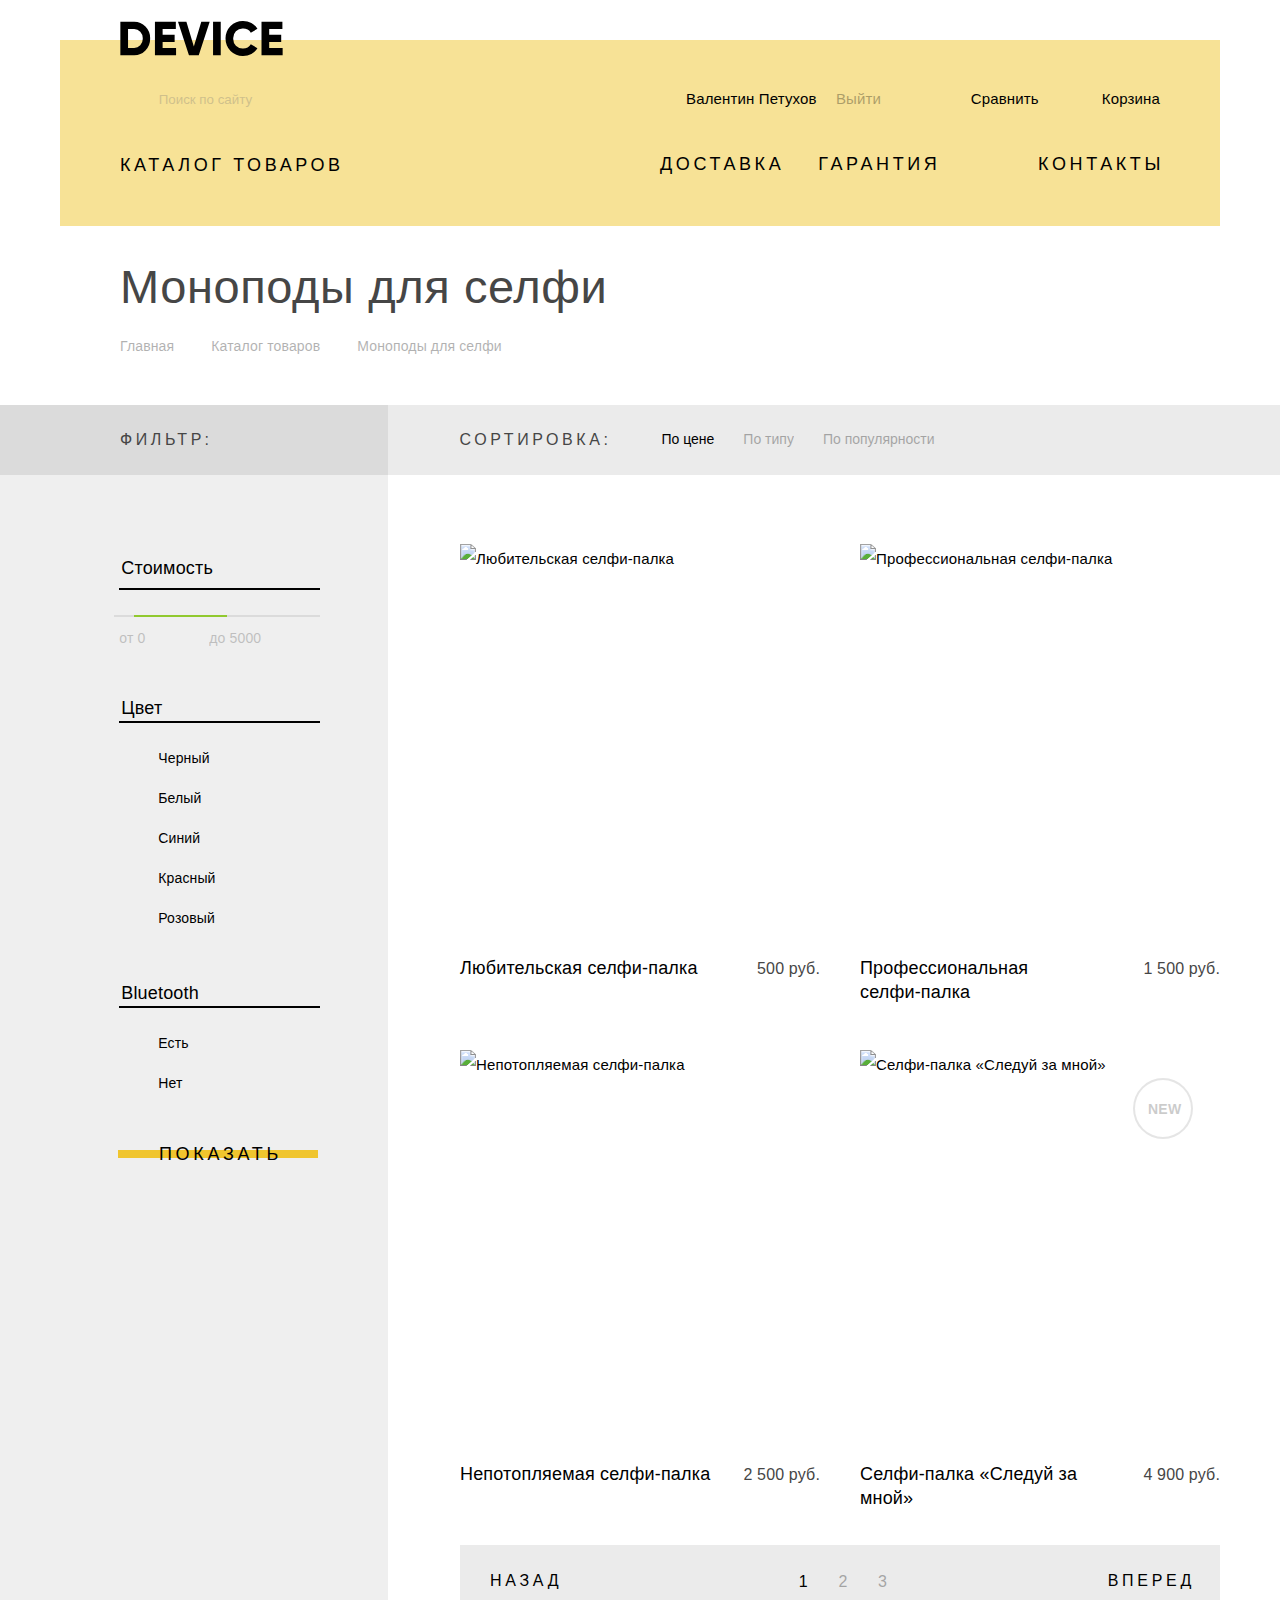
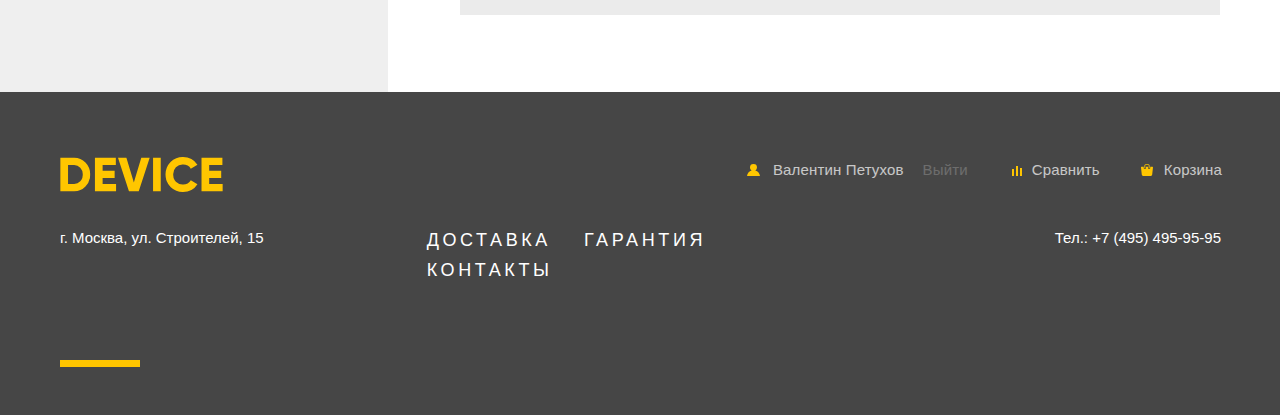
==== commit 40dfbf8f: "Исправил все базовые критерии и несколько доп" ====
--- a/catalog.html
+++ b/catalog.html
@@ -5,13 +5,13 @@
   <meta charset="UTF-8">
   <title>Каталог товаров</title>
   <link href="css/normalize.css" rel="stylesheet" type="text/css">
-  <link href="css/style-mini.css" rel="stylesheet" type="text/css">
+  <link href="css/style-no-comment.css" rel="stylesheet" type="text/css">
 </head>
 
 <body>
 <header class="header">
   <a class="header-logo" href="index.html">
-    <img src="img/logo.png" alt="Device" height="35" width="163">
+    <img src="img/svg/logo-device.svg" alt="Device" height="35" width="163">
   </a>
   <div class="search">
     <form class="search-form" action="https://echo.htmlacademy.ru/" method="get">
@@ -102,7 +102,7 @@
   <div class="catalog-background1">
     <div class="horizontal-filter container">
       <span>Фильтр:</span>
-      <span class="sort">СОРТИРОВКА:</span>
+      <h2 class="sort">СОРТИРОВКА:</h2>
       <ul class="  zero-letter-spacing no-list horizontal-filter-sort">
         <li>
           <a href="#" class="sort-active">По цене</a>
@@ -157,7 +157,7 @@
             <input type="radio" id="no" name="bluetoth" value="no">
             <label for="no">Нет</label>
           </fieldset>
-          <button class="button button-filter" type="submit"><span>Показать</span></button>
+          <button class="button button-filter" type="submit">Показать</button>
         </form>
       </div>
       <div class="main-catalog">
@@ -171,49 +171,47 @@
                 <span class="item-price">500 руб.</span>
               </a>
               <div class="item-carts">
+                <button class="button button-carts">В корзину</button>
+                <button>Добавить  к сравнению</button>
+              </div>
+            </li>
+            <li class="item">
+              <a href="#">
+                <img src="img/item-2.jpg" alt="Профессиональная селфи-палка" width="360" height="380">
+                <span class="item-name">Профессиональная         селфи-палка </span>
+                <span class="item-price">1 500 руб.</span>
+              </a>
+              <div class="item-carts">
                 <button class="button button-carts">
                   <span>В корзину</span>
                 </button>
-                <span>Добавить  к сравнению</span>
+                <button>Добавить  к сравнению</button>
               </div>
             </li>
             <li class="item">
               <a href="#">
-                <img src="img/item-2.jpg" alt="Профессиональная селфи-палка" width="360" height="380">
-                <span class="item-name">Профессиональная         селфи-палка </span>
-                <span class="item-price">1 500 руб.</span>
+                <img src="img/item-3.jpg" alt="Непотопляемая селфи-палка" width="360" height="380">
+                <span class="item-name">Непотопляемая селфи-палка</span>
+                <span class="item-price">2 500 руб.</span>
               </a>
               <div class="item-carts">
                 <button class="button button-carts">
                   <span>В корзину</span>
                 </button>
-                <span>Добавить  к сравнению</span>
-              </div>
-            </li>
-            <li class="item">
-              <a href="#">
-                <img src="img/item-3.jpg" alt="Непотопляемая селфи-палка" width="360" height="380">
-                <span class="item-name">Непотопляемая селфи-палка</span>
-                <span class="item-price">2 500 руб.</span>
+                <button>Добавить  к сравнению</button>
+              </div>
+            </li>
+            <li class="item selfi-stick">
+              <a href="#">
+                <img src="img/item-4.jpg" alt="Селфи-палка «Следуй за мной»" width="360" height="380">
+                <span class="item-name">Селфи-палка «Следуй за мной»</span>
+                <span class="item-price">4 900 руб.</span>
               </a>
               <div class="item-carts">
                 <button class="button button-carts">
                   <span>В корзину</span>
                 </button>
-                <span>Добавить  к сравнению</span>
-              </div>
-            </li>
-            <li class="item selfi-stick">
-              <a href="#">
-                <img src="img/item-4.jpg" alt="Селфи-палка «Следуй за мной»" width="360" height="380">
-                <span class="item-name">Селфи-палка «Следуй за мной»</span>
-                <span class="item-price">4 900 руб.</span>
-              </a>
-              <div class="item-carts">
-                <button class="button button-carts">
-                  <span>В корзину</span>
-                </button>
-                <span>Добавить  к сравнению</span>
+                <button>Добавить  к сравнению</button>
               </div>
             </li>
           </ul>
@@ -235,7 +233,7 @@
 <footer class="footer-main">
   <section class="footer-upper-menu">
     <h2 class="visually-hidden">Верхнее меню</h2>
-    <a href="#"><img class="footer-logo" src="img/footer-logo.png" alt="Device" width="163" height="35"></a>
+    <a href="#"><img class="footer-logo" src="img/svg/footer-logo-device.svg" alt="Device" width="163" height="35"></a>
     <ul class="upper-menu-list no-list">
       <li class="footer-user footer-user-name">
         <a href="#">Валентин Петухов</a>
--- a/css/style-no-comment.css
+++ b/css/style-no-comment.css
@@ -0,0 +1,2002 @@
+@font-face {
+  font-family: "Open Sans";
+  src: url("../fonts/web/opensans.woff2") format("woff2"), url("../fonts/web/opensans.woff") format("woff");
+  font-weight: 400;
+  font-style: normal;
+}
+
+@font-face {
+  font-family: "Open Sans";
+  src: url("../fonts/web/opensanslight.woff2") format("woff2"), url("../fonts/web/opensanslight.woff") format("woff");
+  font-weight: 300;
+  font-style: normal;
+}
+
+@font-face {
+  font-family: "Gilroy";
+  src: url("../fonts/web/gilroyextrabold.woff2") format("woff2"), url(../fonts/web/gilroyextrabold.woff) format("woff");
+  font-weight: 400;
+  font-style: normal;
+}
+
+@font-face {
+  font-family: "Gilroy";
+  src: url("../fonts/web/gilroylight.woff2") format("woff2"), url("../fonts/web/gilroylight.woff") format("woff");
+  font-weight: 300;
+  font-style: normal;
+}
+
+html {
+  box-sizing: border-box;
+}
+
+*,
+*::before,
+*::after {
+  box-sizing: inherit;
+}
+
+body {
+  margin: 0;
+  padding: 0;
+  min-width: 1200px;
+  font-family: "Open Sans", Arial, sans-serif;
+  font-size: 15px;
+  line-height: 30px;
+  font-weight: 400;
+  letter-spacing: 0.15px;
+  color: #464646;
+  background-color: #ffffff;
+}
+
+a {
+  color: #000000;
+  text-decoration: none;
+}
+
+a:hover,
+a:focus {
+  opacity: 0.6;
+}
+
+a:active {
+  opacity: 0.3
+}
+
+.zero-letter-spacing {
+  letter-spacing: 0;
+}
+
+img {
+  max-width: 100%;
+  height: auto;
+}
+
+
+/* Класс визуально скрывающий элементы */
+
+.visually-hidden {
+  position: absolute;
+  width: 1px;
+  height: 1px;
+  margin: 1px;
+  padding: 0;
+  border: none;
+  overflow: hidden;
+  white-space: nowrap;
+  clip: rect(0, 0, 0, 0);
+  -webkit-clip-path: inset(100%);
+  clip-path: inset(100%);
+}
+
+.no-list {
+  list-style: none;
+  padding: 0;
+}
+
+.button {
+  display: flex;
+  justify-content: center;
+  align-items: center;
+  position: relative;
+  height: 40px;
+  min-width: 160px;
+  font: inherit;
+  text-align: center;
+  line-height: 70px;
+  background-color: transparent;
+  border: none;
+  z-index: 1;
+}
+
+.button:before {
+  content: "";
+  position: absolute;
+  top: 50%;
+  transform: translateY(-50%);
+  left: 0;
+  height: 8px;
+  width: 100%;
+  transition: all 300ms;
+  background-color: #f0c52e;
+  z-index: -1;
+}
+
+.button:hover,
+.button:focus {
+  opacity: 1;
+}
+
+.button:hover::before,
+.button:focus::before {
+  height: 100%;
+}
+
+.button:active span {
+  opacity: 0.3;
+}
+
+.button-offers {
+  width: 220px;
+}
+
+.button-offers {
+  padding-left: 4px;
+}
+
+.button-services {
+  width: 160px;
+  margin-bottom: 24px;
+  transition: all 0.3s;
+}
+
+.button-services-waranty {
+  margin-bottom: 25px;
+}
+
+.button-services {
+  padding-left: 5px;
+}
+
+.button-services-credit {
+  padding-left: 3px;
+}
+
+.button-services,
+.button-services:focus,
+.button-services:active {
+  color: #f7e184;
+}
+
+.button-services:focus::before,
+.button-services:active::before {
+  width: 278px;
+  left: 0px;
+  color: #f7e184;
+  background-color: #000000;
+}
+
+.button-about-us,
+.button-contacts {
+  width: 260px;
+}
+
+.button-about-us {
+  padding-left: 5px;
+}
+
+.button-contacts {
+  padding-left: 7px;
+}
+
+.button-contacts:before {
+  left: 1px;
+}
+
+.button-carts {
+  width: 200px;
+}
+
+.button-filter {
+  width: 200px;
+  margin-left: 12px;
+}
+
+.button-filter {
+  padding-left: 11px;
+}
+
+.header {
+  display: flex;
+  flex-wrap: wrap;
+  align-content: flex-start;
+  align-items: flex-start;
+  width: 1160px;
+  height: 226px;
+  margin: 0 auto;
+  background-image: linear-gradient( to bottom, #ffffff 17.7%, #f7e296 17.7%);
+  padding-top: 21px;
+  padding-left: 60px;
+}
+
+.header-logo {
+  width: 100%;
+}
+
+.header-logo:hover,
+.header-logo:focus {
+  opacity: 0.6;
+}
+
+.header-logo:active {
+  opacity: 0.3;
+}
+
+.search {
+  position: relative;
+  margin-right: auto;
+  margin-top: 18px;
+  margin-left: 33px;
+}
+
+.search input {
+  max-width: 190px;
+  color: #000000;
+  opacity: 0.3;
+  background-color: transparent;
+  border: 0px solid transparent;
+}
+
+.search input:hover {
+  opacity: 0.6;
+}
+
+.search input:focus {
+  opacity: 1;
+}
+
+.search-button {
+  display: none;
+  position: absolute;
+  top: -9px;
+  right: -215px;
+  width: 85px;
+  height: 49px;
+  margin-left: 126px;
+  border: 2px solid #000000;
+  font-family: "Open Sans", Arial;
+  font-size: 15px;
+  font-weight: 300;
+  line-height: 30px;
+  letter-spacing: 0.15px;
+  background-color: #f7e296;
+}
+
+.search-button:hover,
+.search-button:focus {
+  display: block;
+  color: #ffffff;
+  background-color: #000000;
+}
+
+.search-button:active span {
+  color: #ffffff;
+  opacity: 0.3;
+}
+
+.search-button::before {
+  position: absolute;
+  content: "";
+  bottom: -2px;
+  right: 0;
+  width: 441px;
+  height: 2px;
+  background-color: #000000;
+}
+
+.search-icon {
+  position: absolute;
+  content: "";
+  height: 16px;
+  width: 16px;
+  background-image: url("../img/svg/search.svg");
+  top: 8px;
+  left: -30px;
+}
+
+.header-upper-menu {
+  display: flex;
+  margin-top: 18px;
+  margin-right: 60px;
+  width: 504px;
+  font-weight: 300;
+  flex-wrap: wrap;
+}
+
+.header-upper-menu li {
+  padding-left: 30px;
+}
+
+.user {
+  position: relative;
+  margin-right: auto;
+}
+
+.user::before {
+  position: absolute;
+  content: "";
+  left: 4px;
+  top: 9px;
+  width: 13px;
+  height: 12px;
+  background-image: url("../img/svg/user.svg");
+}
+
+.user-exit {
+  opacity: 0.3;
+  padding-left: 15px;
+}
+
+.compare {
+  position: relative;
+}
+
+.compare::before {
+  position: absolute;
+  content: "";
+  left: 10px;
+  top: 11px;
+  width: 10px;
+  height: 10px;
+  background-image: url("../img/svg/compare.svg");
+}
+
+.cart {
+  position: relative;
+  margin-left: 33px;
+}
+
+.cart::before {
+  position: absolute;
+  content: "";
+  left: 8px;
+  top: 9px;
+  width: 12px;
+  height: 12px;
+  background-image: url("../img/svg/cart.svg");
+}
+
+.header nav {
+  width: 100%;
+  display: flex;
+  justify-content: space-between;
+  margin-top: 6px;
+  z-index: 1;
+}
+
+.header-catalog-menu {
+  position: relative;
+  display: flex;
+  justify-content: flex-start;
+}
+
+.catalog-menu-catalog,
+.header-lower-menu a {
+  font-family: "Gilroy", Arial, sans-serif;
+  font-size: 18px;
+  font-weight: 400;
+  line-height: 24px;
+  text-transform: uppercase;
+  letter-spacing: 3.6px;
+}
+
+.catalog-menu-catalog {
+  position: relative;
+  display: block;
+  height: 30px;
+  padding-top: 3px;
+}
+
+.catalog-menu-catalog::before {
+  position: absolute;
+  content: "";
+  top: 7px;
+  right: -27px;
+  width: 16px;
+  height: 16px;
+  opacity: 0.3;
+  background-image: url("../img/svg/plus.svg");
+}
+
+.catalog-menu-2 {
+  position: absolute;
+  top: 45px;
+  left: -60px;
+  justify-content: flex-start;
+  width: 1160px;
+  padding-bottom: 55px;
+  padding-left: 60px;
+  z-index: 10;
+  display: none;
+  background-color: #f7e296;
+}
+
+.display-flex {
+  display: flex;
+}
+
+.catalog-menu-2 ul:first-child {
+  flex-basis: 200px;
+  margin-right: 45px;
+}
+
+.catalog-menu-2 ul:nth-child(2) {
+  margin-right: 75px;
+}
+
+.catalog-menu:hover .catalog-menu-2 {
+  display: flex;
+}
+
+.header-lower-menu {
+  display: flex;
+  justify-content: space-between;
+  margin-right: 56px;
+  width: 504px;
+  flex-wrap: wrap;
+}
+
+.header-varanty {
+  margin-left: 34px;
+}
+
+.header-contacts {
+  margin-left: auto;
+  margin-right: 0;
+}
+
+.header-contacts a {
+  margin-right: 0;
+  padding-right: 0;
+}
+
+.container {
+  width: 1160px;
+  margin: 0 auto;
+}
+
+.offers {
+  position: relative;
+  margin-bottom: 86px;
+  background-image: linear-gradient(to bottom, #f7e296 113px, #ffffff 113px);
+}
+
+.offers-list {
+  margin: 0;
+  padding: 0;
+  display: flex;
+  position: relative;
+}
+
+
+
+.offer-radio {
+  position: absolute;
+  display: flex;
+  justify-content: space-between;
+  align-items: center;
+  right: 83px;
+  bottom: 166px;
+  width: 78px;
+  height: 15px;
+  z-index: 2;
+}
+
+.offer-radio label {
+  height: 12px;
+  width: 12px;
+  background-image: url("../img/svg/slider-button-empty.svg");
+  background-position: center;
+  background-size: 12px 12px;
+}
+
+#slide-1:checked~.offers-list .offer-radio-slide-1,
+#slide-2:checked~.offers-list .offer-radio-slide-2,
+#slide-3:checked~.offers-list .offer-radio-slide-3 {
+  background-image: url("../img/svg/slider-button.svg")
+}
+.offers input.offers-input-1:focus ~ .offers-list .offer-radio-slide-1,
+.offers input.offers-input-2:focus ~ .offers-list .offer-radio-slide-2,
+.offers input.offers-input-3:focus ~ .offers-list .offer-radio-slide-3 {
+  outline: 1px solid blue;
+}
+
+.offer {
+  position: relative;
+  width: 1100px;
+  padding-top: 0px;
+  display: flex;
+  justify-content: flex-end;
+}
+
+.offer::before {
+  position: absolute;
+  left: 600px;
+  top: 39px;
+  width: 100px;
+  height: 7px;
+  content: "";
+  background-color: #ffffff;
+}
+
+.offer::after {
+  position: absolute;
+  top: -12px;
+  right: 5px;
+  width: 166px;
+  height: 131px;
+  color: #ffffff;
+  font-family: "Gilroy", Arial;
+  font-size: 179px;
+  font-weight: 400;
+  line-height: 179.2px;
+  letter-spacing: 1.36px;
+}
+
+.slide-1::after {
+  content: "01";
+}
+
+.slide-2::after {
+  content: "02";
+}
+
+.slide-3::after {
+  content: "03";
+}
+
+.slide-2,
+.slide-3 {
+  display: none;
+}
+
+#slide-1:checked~.offers-list .slide-1,
+#slide-2:checked~.offers-list .slide-2,
+#slide-3:checked~.offers-list .slide-3 {
+  display: flex;
+}
+
+#slide-1:checked~.offers-list .slide-2,
+#slide-1:checked~.offers-list .slide-3,
+#slide-2:checked~.offers-list .slide-1,
+#slide-2:checked~.offers-list .slide-3,
+#slide-3:checked~.offers-list .slide-1,
+#slide-3:checked~.offers-list .slide-2 {
+  display: none;
+}
+
+.slide-1 .img-slide-1,
+.slide-2 .img-slide-2 {
+  height: 486px;
+}
+
+.offer img {
+  margin-top: 2px;
+  margin-right: 1px;
+}
+
+.offer div {
+  display: flex;
+  flex-direction: column;
+  width: 500px;
+  margin-top: 81px;
+  margin-left: 125px;
+  padding-bottom: 25px;
+}
+
+.slide-3 div {
+  margin-left: 45px;
+}
+
+.slide-3 img {
+  width: 525px;
+  height: 334px;
+  margin-top: 70px;
+}
+
+.slogan {
+  min-width: 505px;
+  margin-bottom: 4px;
+  white-space: pre-wrap;
+  z-index: 10;
+}
+
+.description {
+  margin-bottom: 43px;
+  font-weight: 300;
+  white-space: pre-wrap;
+}
+
+.offers .button-offers {
+  width: 220px;
+  margin-bottom: 47px;
+  letter-spacing: 3.7px;
+}
+
+.offer-table {
+  width: 455px;
+  margin-left: -4px;
+}
+
+.offer-table td {
+  width: 130px;
+  color: #000000;
+  font-family: "Gilroy", Arial, sans-serif;
+  font-size: 36px;
+  font-weight: 300;
+  line-height: 48px;
+  letter-spacing: 0.36px;
+}
+
+.table-weight {
+  padding-left: 12px;
+}
+
+.offer-table th {
+  padding-top: 4px;
+  padding-left: 3px;
+  width: 130px;
+  font-family: "Open Sans", Arial, sans-serif;
+  font-size: 13px;
+  font-weight: 300;
+  line-height: 20px;
+  letter-spacing: 0.13px;
+}
+
+.offer-table .table-weight-head {
+  padding-left: 12px;
+}
+
+.slogan {
+  font-family: "Gilroy", Arial, sans-serif;
+  color: #000000;
+  font-size: 47px;
+  font-weight: 400;
+  line-height: 56px;
+  letter-spacing: 0.55px;
+}
+
+.button {
+  font-family: "Gilroy", Arial, sans-serif;
+  color: #000000;
+  font-size: 18px;
+  font-weight: 400;
+  line-height: 24px;
+  text-transform: uppercase;
+  letter-spacing: 3.7px;
+}
+
+.landing-catalog {
+  width: 1160px;
+  margin: 0 auto;
+  margin-bottom: 82px;
+}
+
+.landing-catalog-list {
+  display: flex;
+  justify-content: space-between;
+  flex-wrap: wrap;
+}
+
+.landing-catalog-list li {
+  display: flex;
+  flex-direction: column;
+  width: 160px;
+}
+
+.lcatalog-vr img {
+  margin-bottom: 1px;
+}
+
+.lcatalog-selfi img {
+  margin-bottom: 2px;
+  margin-left: 2px;
+}
+
+.lcatalog-action-camera img {
+  margin-top: 3px;
+  margin-left: 10px;
+}
+
+.lcatalog-fitness-brace img {
+  margin-top: 4px;
+  margin-left: 4px;
+}
+
+.lcatalog-smart-watch img {
+  margin-top: 2px;
+  margin-left: 6px;
+}
+
+.lcatalog-quadro-copter img {
+  margin-top: 6px;
+  margin-right: 2px;
+}
+
+.landing-catalog p {
+  white-space: pre-wrap;
+  letter-spacing: 0.33px;
+}
+
+.landing-catalog .landing-catalog-p {
+  padding-bottom: 5px;
+  white-space: nowrap;
+}
+
+.landing-catalog a {
+  display: flex;
+  flex-direction: row;
+  flex-wrap: wrap;
+  justify-content: flex-start;
+  width: 160px;
+  height: 240px;
+  font-family: "Gilroy", Arial, sans-serif;
+  font-size: 18px;
+  font-weight: 400;
+  line-height: 24px;
+  letter-spacing: 0.18px;
+  background-image: linear-gradient(to bottom, rgba(240, 197, 46, 0.5) 160px, #ffffff 160px);
+}
+
+.landing-catalog span {
+  width: 160px;
+  height: 160px;
+  margin-bottom: 15px;
+  display: flex;
+  justify-content: center;
+  align-items: center;
+}
+
+.landing-catalog-selfi {
+  align-self: flex-end;
+}
+
+.landing-catalog-a:hover,
+.landing-catalog-a:focus {
+  background-image: linear-gradient(to bottom, #f0c52e 160px, #ffffff 160px);
+  opacity: 1;
+}
+
+.landing-catalog-a:active img,
+.landing-catalog-a:active p {
+  opacity: 0.3;
+}
+
+.services {
+  margin: 0 auto;
+  display: flex;
+  margin-bottom: 94px;
+  background-image: linear-gradient(to bottom, #ffffff 100px, #e5e5e5 100px);
+}
+
+
+.services-wrap {
+  display: flex;
+  padding-bottom: 115px;
+}
+
+
+
+.services p {
+  white-space: pre-wrap;
+}
+
+.services h3,
+.about-us h2,
+.contacts h2 {
+  color: #000000;
+  font-family: "Gilroy", Arial, sans-serif;
+  font-size: 47px;
+  font-weight: 400;
+  line-height: 48px;
+  letter-spacing: 0.7px;
+}
+.about-us h2 {
+  letter-spacing: 0.3px;
+}
+.services-left-column {
+  position: relative;
+  width: 285px;
+  margin-top: 65px;
+}
+
+.services-left-column::before {
+  position: absolute;
+  top: -65px;
+  right: 1px;
+  width: 7px;
+  height: 319px;
+  background-color: #000000;
+  content: "";
+}
+
+.service {
+  position: relative;
+  width: 450px;
+  margin-top: 26px;
+  margin-left: 116px;
+}
+
+.service h3 {
+  margin-bottom: 31px;
+  letter-spacing: 1px;
+}
+
+.service p {
+  font-weight: 300;
+  letter-spacing: 0.26px;
+}
+
+.service::before {
+  position: absolute;
+  top: 30px;
+  right: -243px;
+  content: "";
+}
+
+.service-delivery::before {
+  top: 59px;
+  width: 136px;
+  height: 164px;
+  background-image: url("../img/svg/delivery.svg");
+}
+
+.service-warranty::before {
+  width: 171px;
+  height: 194px;
+  background-image: url("../img/svg/warranty.svg");
+  right: -277px;
+  top: 35px;
+}
+
+.service-credit::before {
+  width: 156px;
+  height: 186px;
+  background-image: url("../img/svg/credit.svg");
+  top: 35px;
+}
+
+.service-warranty,
+.service-credit {
+  display: none;
+}
+
+#delivery:checked~.service-delivery,
+#warranty:checked~.service-warranty,
+#credit:checked~.service-credit {
+  display: block;
+}
+
+#delivery:checked~.service-warranty,
+#delivery:checked~.service-credit,
+#warranty:checked~.service-delivery,
+#warranty:checked~.service-credit,
+#credit:checked~.service-delivery,
+#credit:checked~.service-warranty {
+  display: none;
+}
+
+#delivery:checked~.services-left-column label[for="delivery"],
+#warranty:checked~.services-left-column label[for="warranty"],
+#credit:checked~.services-left-column label[for="credit"] {
+  color: #f7e184;
+}
+
+#delivery:focus~.services-left-column label[for="delivery"]:before,
+#warranty:focus~.services-left-column label[for="warranty"]:before,
+#credit:focus~.services-left-column label[for="credit"]:before {
+  outline: 1px solid blue;
+}
+
+#delivery:checked~.services-left-column label[for="delivery"]::before,
+#warranty:checked~.services-left-column label[for="warranty"]::before,
+#credit:checked~.services-left-column label[for="credit"]::before {
+  width: 278px;
+  background-color: #000000;
+  z-index: -1;
+  height: 40px;
+  transform: translateY(-50%);
+  left: 0px;
+}
+
+.logotypes {
+  width: 1160px;
+  margin: 0 auto;
+  margin-bottom: 78px;
+}
+
+.logotypes-list {
+  display: flex;
+  justify-content: space-between;
+  flex-wrap: wrap;
+}
+
+.logotypes li {
+  margin-right: 40px;
+}
+
+.logotypes li:last-child {
+  margin-left: -3px;
+  margin-right: 3px;
+}
+
+.logotypes a {
+  display: block;
+  position: relative;
+  width: 260px;
+  height: 100px;
+}
+
+.logotypes a:hover,
+.logotypes a:focus {
+  opacity: 1;
+}
+
+.logotypes-list img {
+  position: absolute;
+  top: 0px
+}
+
+.pic-gray {
+  opacity: 1;
+  transition: all 300ms;
+}
+
+.pic-color {
+  opacity: 0;
+  transition: all 300ms;
+}
+
+.pic-gray:hover {
+  opacity: 0;
+}
+
+.pic-color:hover {
+  opacity: 1;
+}
+
+.container-bottom {
+  position: relative;
+  width: 1160px;
+  margin: 0 auto;
+  margin-bottom: 82px;
+  padding-top: 15px;
+  display: flex;
+  justify-content: space-between;
+}
+
+.container-bottom h2 {
+  margin-top: 38px;
+  margin-bottom: 43px;
+  margin-left: -1px;
+}
+
+.about-us,
+.contacts {
+  position: relative;
+  width: 495px;
+  padding-top: 14px;
+}
+
+.about-us::before,
+.contacts::before {
+  position: absolute;
+  top: 0px;
+  left: 0px;
+  width: 80px;
+  height: 7px;
+  background-color: #000000;
+  content: "";
+}
+
+.contacts::before {
+  left: 1px;
+}
+
+.about-us p {
+  font-family: "Open Sans", Arial, sans-serif;
+  font-weight: 300;
+  margin-bottom: 30px;
+  white-space: pre-wrap;
+  letter-spacing: 0.1px;
+}
+
+.about-us p:last-of-type {
+  margin-bottom: 71px;
+  letter-spacing: -0.17px;
+}
+
+.about-us-list {
+  margin-bottom: 59px;
+  margin-left: 1px;
+}
+
+.about-us-list li {
+  position: relative;
+  margin-left: 35px;
+  color: #000000;
+  font-family: "Gilroy", Arial, sans-serif;
+  font-weight: 400;
+  margin-bottom: 10px;
+  letter-spacing: 0.7px;
+}
+
+.about-us-list li::before {
+  position: absolute;
+  top: 11px;
+  left: -34px;
+  width: 8px;
+  height: 8px;
+  content: "";
+  border: 1.5px solid #e5e5e5;
+
+  border-radius: 50%;
+}
+
+.contacts {
+  width: 561px;
+}
+
+.contacts p {
+  margin-bottom: 39px;
+  font-weight: 300;
+  letter-spacing: 0.1px;
+}
+
+.contacts-map img {
+  margin-bottom: 60px;
+  margin-left: 1px;
+}
+
+.footer-main {
+  background-color: #464646;
+  border: 1px solid transparent;
+  padding-top: 59px;
+  min-height: 323px;
+  margin: 0 auto;
+}
+
+.footer-upper-menu,
+.footer-lower-menu,
+.links {
+  display: flex;
+  width: 1160px;
+  margin: 0 auto;
+}
+
+.footer-upper-menu {
+  margin-bottom: 10px;
+}
+
+.footer-lower-menu {
+  justify-content: space-between;
+}
+
+.footer-upper-menu img {
+  padding-top: 5px;
+}
+
+.upper-menu-list {
+  padding: 0;
+  margin: 0;
+  margin-left: auto;
+  display: flex;
+  min-width: 329px;
+  justify-content: flex-start;
+  align-items: flex-start;
+  margin-right: -2px;
+}
+
+.upper-menu-list li {
+  padding-left: 31px;
+}
+
+.footer-user {
+  position: relative;
+  min-width: 50px;
+  margin-right: 32px;
+}
+
+.footer-user-name {
+  margin-right: 19px;
+}
+
+.upper-menu-list .footer-user-exit {
+  opacity: 0.3;
+  padding: 0;
+  margin-right: 33px;
+}
+
+.footer-user::before {
+  position: absolute;
+  content: "";
+  left: 5px;
+  top: 12px;
+  width: 13px;
+  height: 12px;
+  background-image: url("../img/svg/footer-user.svg");
+}
+
+.footer-compare {
+  position: relative;
+  margin-right: 33px;
+}
+
+.footer-compare::before {
+  position: absolute;
+  content: "";
+  left: 11px;
+  top: 14px;
+  width: 10px;
+  height: 10px;
+  background-image: url("../img/svg/footer-compare.svg");
+}
+
+.footer-cart {
+  position: relative;
+}
+
+.footer-cart::before {
+  position: absolute;
+  content: "";
+  left: 8px;
+  top: 12px;
+  width: 12px;
+  height: 12px;
+  background-image: url("../img/svg/footer-cart.svg");
+}
+
+.upper-menu-list a {
+  opacity: 0.7;
+  color: #ffffff;
+  font-family: "Open Sans", Arial, sans-serif;
+  font-weight: 300;
+  line-height: 36px;
+}
+
+.upper-menu-list a:hover,
+.upper-menu-list a:focus {
+  opacity: 1;
+}
+
+.upper-menu-list a:active {
+  opacity: 0.3;
+}
+
+.lower-menu-list {
+  display: flex;
+  justify-content: flex-start;
+  width: 465px;
+  margin-right: 35px;
+  margin-left: 35px;
+  margin-top: 14px;
+  flex-wrap: wrap;
+}
+
+.lower-menu-list li {
+  margin-right: 33px;
+}
+
+.lower-menu-list a {
+  color: #ffffff;
+  font-family: "Gilroy", Arial, sans-serif;
+
+  font-size: 18px;
+  font-weight: 400;
+  line-height: 24px;
+  text-transform: uppercase;
+  letter-spacing: 3.6px;
+}
+
+.footer-lower-menu address {
+  font-style: normal;
+}
+
+.footer-lower-menu address,
+.footer-lower-menu>a {
+  color: #ffffff;
+  font-weight: 300;
+  margin-top: 11px;
+}
+
+.footer-lower-menu {
+  margin-bottom: 30px;
+}
+
+.tel {
+  color: #ffffff;
+  font-family: "Open Sans", Arial, sans-serif;
+  font-weight: 400;
+  font-size: 15px;
+  margin-right: -1px;
+  letter-spacing: 0;
+}
+
+.links {
+  position: relative;
+  justify-content: flex-end;
+  align-items: center;
+}
+
+.links::before {
+  position: absolute;
+  content: "";
+  top: 29px;
+  left: 0px;
+  width: 80px;
+  height: 7px;
+  background-color: #ffc600;
+}
+
+.links a {
+  opacity: 0.3;
+}
+
+.links a:hover,
+.links a:focus {
+  opacity: 0.6;
+}
+
+.links a:active {
+  opacity: 0.1;
+}
+
+.social {
+  display: flex;
+  margin-right: 466px;
+  margin-top: 16px;
+  justify-content: space-between;
+  width: 157px;
+  flex-wrap: wrap;
+}
+.social li {
+  margin-bottom: 7px;
+}
+.social a {
+  display: block;
+  width: 32px;
+  height: 32px;
+  background-position: center;
+  margin-right: 17px;
+}
+
+.social-facebook {
+  background-image: url("../img/svg/fb.svg");
+}
+
+.social-instagram {
+  background-image: url("../img/svg/instagram.svg");
+}
+
+.social-twitter {
+  background-image: url("../img/svg/twitter.svg");
+}
+
+.HTML-Academy {
+  display: block;
+  width: 27px;
+  height: 35px;
+  background-image: url("../img/svg/logo-html.svg");
+  background-position: center;
+  margin-bottom: 7px;
+}
+
+.main-breadcrumbs h1 {
+  font-family: "Gilroy", Arial, sans-serif;
+  font-size: 47px;
+  font-weight: 400;
+  line-height: 48px;
+  letter-spacing: 0.6px;
+  width: 1160px;
+  margin: 0 auto;
+  margin-top: 37px;
+  margin-bottom: 20px;
+  padding-left: 60px;
+}
+
+.main-breadcrumbs {
+  margin-bottom: 44px;
+}
+
+.breadcrumbs {
+  width: 1160px;
+  margin: 0 auto;
+}
+
+.breadcrumbs ul {
+  min-width: 700px;
+  margin-left: 60px;
+  display: flex;
+  justify-content: flex-start;
+  flex-wrap: wrap;
+}
+
+.breadcrumbs li {
+  position: relative;
+  margin-right: 37px;
+}
+
+.breadcrumbs li::after {
+  position: absolute;
+  content: "";
+  right: -20px;
+  top: 13px;
+  width: 4px;
+  height: 7px;
+  background-image: url("../img/svg/nav-arrow.svg");
+}
+
+.breadcrumbs li:last-child::after {
+  display: none;
+}
+
+.breadcrumbs a {
+  color: #000000;
+  font-family: "Open Sans", Arial, sans-serif;
+  font-weight: 300;
+  font-size: 14px;
+  line-height: 24px;
+  letter-spacing: 0.14px;
+  opacity: 0.3;
+}
+
+.breadcrumbs a:hover,
+.breadcrumbs a:focus {
+  opacity: 0.6;
+}
+
+.breadcrumbs a:active {
+  opacity: 0.1;
+}
+
+.catalog {
+  display: flex;
+}
+
+.catalog {
+  display: flex;
+  flex-direction: column;
+}
+
+.catalog-background1 {
+  background-image: linear-gradient(to right, #dbdbdb 36.8%, #ebebeb 36.8%);
+}
+
+.catalog-background2 {
+  background-image: linear-gradient(to right, #efefef 36.8%, #ffffff 36.8%);
+}
+
+.horizontal-filter {
+  display: flex;
+  background-image: linear-gradient(to right, #dbdbdb 328px, #ebebeb 328px);
+  align-items: center;
+}
+
+.horizontal-filter span,
+.horizontal-filter h2 {
+  font-family: "Gilroy", Arial, sans-serif;
+  font-size: 16px;
+  font-weight: 400;
+  line-height: 24px;
+  text-transform: uppercase;
+  letter-spacing: 3.55px;
+}
+
+.horizontal-filter span:first-child {
+  width: 200px;
+  margin-left: 10px;
+  margin-right: 157px;
+  display: flex;
+  justify-content: center;
+}
+
+.sort {
+  width: 230px;
+  display: flex;
+  justify-content: center;
+  padding-left: 10px;
+  margin-right: 0px;
+}
+
+.sort-start,
+.sort-end {
+  display: block;
+  width: 11px;
+  height: 10px;
+}
+
+.sort-start {
+  background-image: url("../img/svg/icon-up-dir.svg");
+}
+
+.sort-end {
+  background-image: url("../img/svg/icon-down-dir.svg");
+}
+
+.horizontal-filter ul {
+  display: flex;
+  width: 600px;
+  justify-content: flex-start;
+  padding: 7px 0 9px 20px;
+  flex-wrap: wrap;
+}
+
+.horizontal-filter li {
+  display: flex;
+  align-items: center;
+  margin-right: 29px;
+  margin-bottom: 3px;
+  margin-top: 3px;
+}
+
+.horizontal-filter li:nth-child(4) {
+  margin-left: auto;
+  margin-top: 3px;
+}
+
+.horizontal-filter li:last-child {
+  margin-right: 0;
+  margin-top: 3px;
+}
+
+.horizontal-filter .from-begin {
+  margin-right: 19px;
+}
+
+.horizontal-filter a {
+  opacity: 0.3;
+  color: #000000;
+  font-family: "Open Sans", Arial, sans-serif;
+  font-weight: 400;
+  font-size: 14px;
+  font-weight: 400;
+  line-height: 18px;
+}
+
+.horizontal-filter a:hover,
+.horizontal-filter a:focus {
+  opacity: 0.6;
+}
+
+.horizontal-filter a:active {
+  opacity: 1;
+}
+
+.horizontal-filter .sort-active {
+  opacity: 1;
+}
+
+.catalog-background2-div {
+  display: flex;
+  background-image: linear-gradient(to right, #efefef 328px, #ffffff 328px);
+}
+
+.vertical-filter {
+  width: 300px;
+  padding-top: 81px;
+  padding-left: 46px;
+  display: flex;
+}
+
+.filter-price-div {
+  position: relative;
+  display: flex;
+  align-items: flex-start;
+  padding-bottom: 59px;
+  margin-left: -5px;
+}
+
+.filter-price-div::before {
+  position: absolute;
+  top: 10px;
+  left: 0px;
+  content: "";
+  width: 206px;
+  height: 2px;
+  background-color: #dbdbdb;
+}
+
+.filter-price-radio {
+  position: relative;
+  width: 20px;
+  height: 22px;
+  background-image: url("../img/svg/filter-button.svg");
+  z-index: 2;
+  cursor: pointer;
+}
+
+.filter-price-radio:first-of-type {
+  margin-right: 93px;
+}
+
+.filter-price-radio:active {
+  width: 22px;
+  height: 24px;
+  background-image: url("../img/svg/filter-button-active.png");
+}
+
+.filter-price-radio:first-of-type:active {
+  margin-right: 91px;
+  margin-bottom: -2px;
+}
+
+.filter-price-radio:last-of-type:active {
+  margin-bottom: -2px;
+}
+
+.filter-price-radio::before {
+  position: absolute;
+  top: 21px;
+  left: 5px;
+  min-width: 30px;
+  height: 10px;
+  opacity: 0.2;
+  color: #000000;
+  font-family: Gilroy, Arial;
+  font-size: 14px;
+  font-weight: 300;
+  line-height: 24px;
+}
+
+.filter-price-radio:first-of-type::before {
+  content: "от 0";
+}
+
+.filter-price-radio:last-of-type::before {
+  content: "до 5000";
+  left: -18px;
+  min-width: 70px;
+}
+
+.filter-price-stick {
+  position: absolute;
+  top: 10px;
+  left: 20px;
+  width: 93px;
+  height: 2px;
+  background-color: #91c92f;
+  z-index: 1;
+}
+
+.vertical-filter fieldset {
+  display: flex;
+  flex-direction: column;
+  position: relative;
+  border: none;
+}
+
+.vertical-filter fieldset:before {
+  content: "";
+  position: absolute;
+  top: -12px;
+  left: 11px;
+  width: 201px;
+  height: 2px;
+  background-color: #000000;
+}
+
+.vertical-filter legend {
+  color: #000000;
+  font-family: "Gilroy", Arial, sans-serif;
+  font-size: 18px;
+  font-weight: 400;
+  line-height: 24px;
+  letter-spacing: 0.18px;
+}
+
+.filter-price legend {
+  margin-bottom: 20px;
+}
+
+.filter-color {
+  padding-bottom: 43px;
+}
+
+.filter-bluetooth {
+  padding-bottom: 31px;
+}
+
+.filter-color legend {
+  margin-bottom: 13px;
+}
+
+.filter-bluetooth legend {
+  margin-bottom: 13px;
+}
+
+.vertical-filter label {
+  color: #000000;
+  font-family: "Open Sans", Arial, sans-serif;
+  font-weight: 300;
+  font-size: 14px;
+  line-height: 40px;
+  letter-spacing: 0.14px;
+  padding-left: 39px;
+}
+
+.vertical-filter input {
+  display: none;
+}
+
+.vertical-filter label {
+  position: relative;
+}
+
+.filter-color label::before {
+  position: absolute;
+  left: -3px;
+  top: 8px;
+  content: "";
+  width: 27px;
+  height: 23px;
+  background-image: url("../img/svg/checkbox-off.svg");
+  background-position: center;
+  background-repeat: no-repeat;
+}
+
+#black:checked~label[for="black"]::before,
+#white:checked~label[for="white"]::before,
+#blue:checked~label[for="blue"]::before,
+#red:checked~label[for="red"]::before,
+#pink:checked~label[for="pink"]::before {
+  background-image: url("../img/svg/checkbox-on.svg");
+  background-position: 2px 0;
+}
+
+.filter-bluetooth label::before {
+  position: absolute;
+  left: -1px;
+  top: 7px;
+  content: "";
+  width: 25px;
+  height: 25px;
+  background-image: url("../img/svg/radio-off.svg");
+  background-position: center;
+  background-repeat: no-repeat;
+}
+
+#yes:checked~label[for="yes"]::before,
+#no:checked~label[for="no"]::before {
+  background-image: url("../img/svg/radio-on.svg");
+}
+
+.main-catalog {
+  display: flex;
+  flex-direction: column;
+  width: 830px;
+  margin-left: 30px;
+  padding-left: 70px;
+  padding-top: 9px;
+}
+
+.goods ul {
+  display: flex;
+  flex-wrap: wrap;
+  justify-content: space-between;
+}
+
+.item {
+  position: relative;
+  margin-bottom: 1px;
+}
+
+.item a {
+  display: flex;
+  justify-content: flex-start;
+  width: 360px;
+  flex-wrap: wrap;
+  margin-top: 45px;
+}
+
+.selfi-stick a {
+  position: relative;
+}
+
+.selfi-stick a::before {
+  position: absolute;
+  top: 28px;
+  right: 27px;
+  content: "New";
+  width: 60px;
+  height: 61px;
+  padding-top: 17px;
+  padding-left: 13px;
+  border-radius: 50%;
+  border: 2px solid rgba(0, 0, 0, 0.5);
+  color: #000000;
+  font-family: "Gilroy", Arial, sans-serif;
+  font-size: 14px;
+  font-weight: 800;
+  line-height: 24px;
+  text-transform: uppercase;
+  opacity: 0.2;
+  letter-spacing: 0.25px;
+}
+
+.item img {
+  width: 100%;
+}
+
+.item-name {
+  max-width: 260px;
+  margin-top: 32px;
+  margin-right: 20px;
+  color: #000000;
+  font-family: "Gilroy", Arial, sans-serif;
+  font-size: 18px;
+  font-weight: 400;
+  line-height: 24px;
+  letter-spacing: 0.18px;
+  white-space: pre-wrap;
+}
+
+.item-price {
+  margin-top: 33px;
+  margin-left: auto;
+  color: #464646;
+  font-family: Gilroy, Arial, sans-serif;
+  font-weight: 300;
+  font-size: 16px;
+  line-height: 24px;
+  letter-spacing: 0.16px;
+}
+
+.item:hover .item-carts,
+.item:focus .item-carts,
+.item:active .item-carts {
+  display: flex;
+}
+
+.item-carts {
+  position: absolute;
+  display: none;
+  flex-direction: column;
+  align-items: center;
+  width: 200px;
+  top: 218px;
+  left: 50%;
+  margin-left: -100px;
+  opacity: 1;
+}
+.item-carts button {
+  margin-top: 15px;
+  opacity: 0.5;
+  background: none;
+  border: none;
+}
+
+.item-carts button:hover {
+  opacity: 1;
+}
+
+.item-carts button:focus {
+  opacity: 0.2;
+}
+
+.back-forward {
+  margin-top: 19px;
+  margin-bottom: 77px;
+  background-color: #ebebeb;
+  display: flex;
+  align-items: center;
+}
+
+.back-forward ul {
+  padding: 0;
+  margin: 0;
+  padding-bottom: 1px;
+  width: 760px;
+  display: flex;
+  justify-content: flex-start;
+  align-items: flex-start;
+  flex-wrap: wrap;
+}
+
+.back-forward li {
+  color: #000000;
+  font-family: "Gilroy", Arial, sans-serif;
+  font-size: 16px;
+  font-weight: 400;
+  line-height: 24px;
+  text-transform: uppercase;
+  letter-spacing: 3.71px;
+  display: flex;
+  align-items: center;
+}
+
+.back-forward a {
+  display: block;
+  padding: 20px 13.5px;
+  padding-top: 25px;
+}
+
+.back-forward li:first-child {
+  margin-right: 193px;
+}
+
+.back-forward li:last-child {
+  margin-left: auto;
+}
+
+.back a,
+.forward a {
+  padding: 0 30px;
+  padding-top: 24px;
+}
+
+.forward a {
+  padding-right: 25px;
+}
+
+.back-forward li:first-child:hover,
+.back-forward li:last-child:hover {
+  background-color: #d8d8d8;
+}
+
+.page,
+.page {
+  opacity: 0.3;
+}
+
+.modal {
+  display: block;
+  position: relative;
+  box-shadow: 0 10px 20px rgba(4, 6, 6, 0.2);
+  background-color: #ffffff;
+}
+
+.write-us {
+  display: none;
+  position: fixed;
+  top: 20%;
+  left: 50%;
+  width: 960px;
+  height: 553px;
+  margin-left: -430px;
+  padding: 70px 100px;
+  padding-top: 93px;
+  z-index: 100;
+}
+
+.modal form {
+  width: 100%;
+  display: flex;
+  flex-wrap: wrap;
+  justify-content: space-between;
+}
+
+.write-us label {
+  color: #000000;
+  font-family: "Gilroy", Arial, sans-serif;
+  font-size: 18px;
+  font-weight: 400;
+  line-height: 24px;
+}
+
+.write-us input {
+  font-family: "Open Sans", Arial, sans-serif;
+  font-size: 14px;
+  font-weight: 400;
+  line-height: 18px;
+  background-color: rgba(242, 242, 242, 0.5);
+  color: rgba(70, 70, 70, 0.4);
+}
+
+.write-us input:hover {
+  color: rgba(70, 70, 70, 0.4);
+  background-color: rgba(242, 242, 242, 0.8);
+}
+
+.write-us input:focus {
+  color: #464646;
+  background-color: #ffffff;
+  outline: 3px solid #f0c52e;
+}
+
+.write-us input:invalid {
+  color: rgba(70, 70, 70, 0.4);
+  background-color: rgba(237, 181, 181, 0.5);
+  outline: 0;
+}
+
+.write-us-name,
+.write-us-email {
+  display: flex;
+  flex-direction: column;
+  width: 360px;
+  margin-bottom: 34px;
+}
+
+.write-us-name input,
+.write-us-email input {
+  width: 360px;
+  height: 50px;
+  padding-left: 20px;
+  margin-top: 7px;
+  border: none;
+}
+
+.write-us-textarea {
+  display: flex;
+  flex-direction: column;
+  width: 100%;
+  margin-bottom: 42px;
+}
+
+.write-us-textarea textarea {
+  width: 760px;
+  height: 156px;
+  padding-left: 20px;
+  margin-top: 7px;
+  padding-top: 15px;
+  border: none;
+  background-color: rgba(242, 242, 242, 0.5);
+  color: rgba(70, 70, 70, 0.4);
+}
+
+.write-us-textarea textarea:hover {
+  color: rgba(70, 70, 70, 0.4);
+  background-color: rgba(242, 242, 242, 0.8);
+}
+
+.write-us-textarea textarea:focus {
+  color: #464646;
+  background-color: #ffffff;
+  outline: 3px solid #f0c52e;
+}
+.write-us-new-page {
+  position: relative;
+  0 10px 5px rgba(4, 6, 6, 0.2)
+  border: 1px solid gray;
+}
+
+.modal-close {
+  position: absolute;
+  top: 22px;
+  right: 22px;
+  width: 55px;
+  height: 55px;
+  background-image: url("../img/svg/modal-close.svg");
+  border-radius: 50%;
+  box-shadow: none;
+  border: none;
+  opacity: 0.5;
+}
+
+.modal-close:focus,
+.modal-close:hover {
+  opacity: 1;
+}
+
+.modal-close:active {
+  opacity: 0.3;
+}
+
+.big-map {
+  position: absolute;
+  top: 0px;
+  right: 0px;
+  display: none;
+  margin: 0 auto;
+  width: 960px;
+  height: 559px;
+}
+
+.contacts:focus~.big-map {
+  display: block;
+}
+
+.display-block {
+  display: block;
+}
+
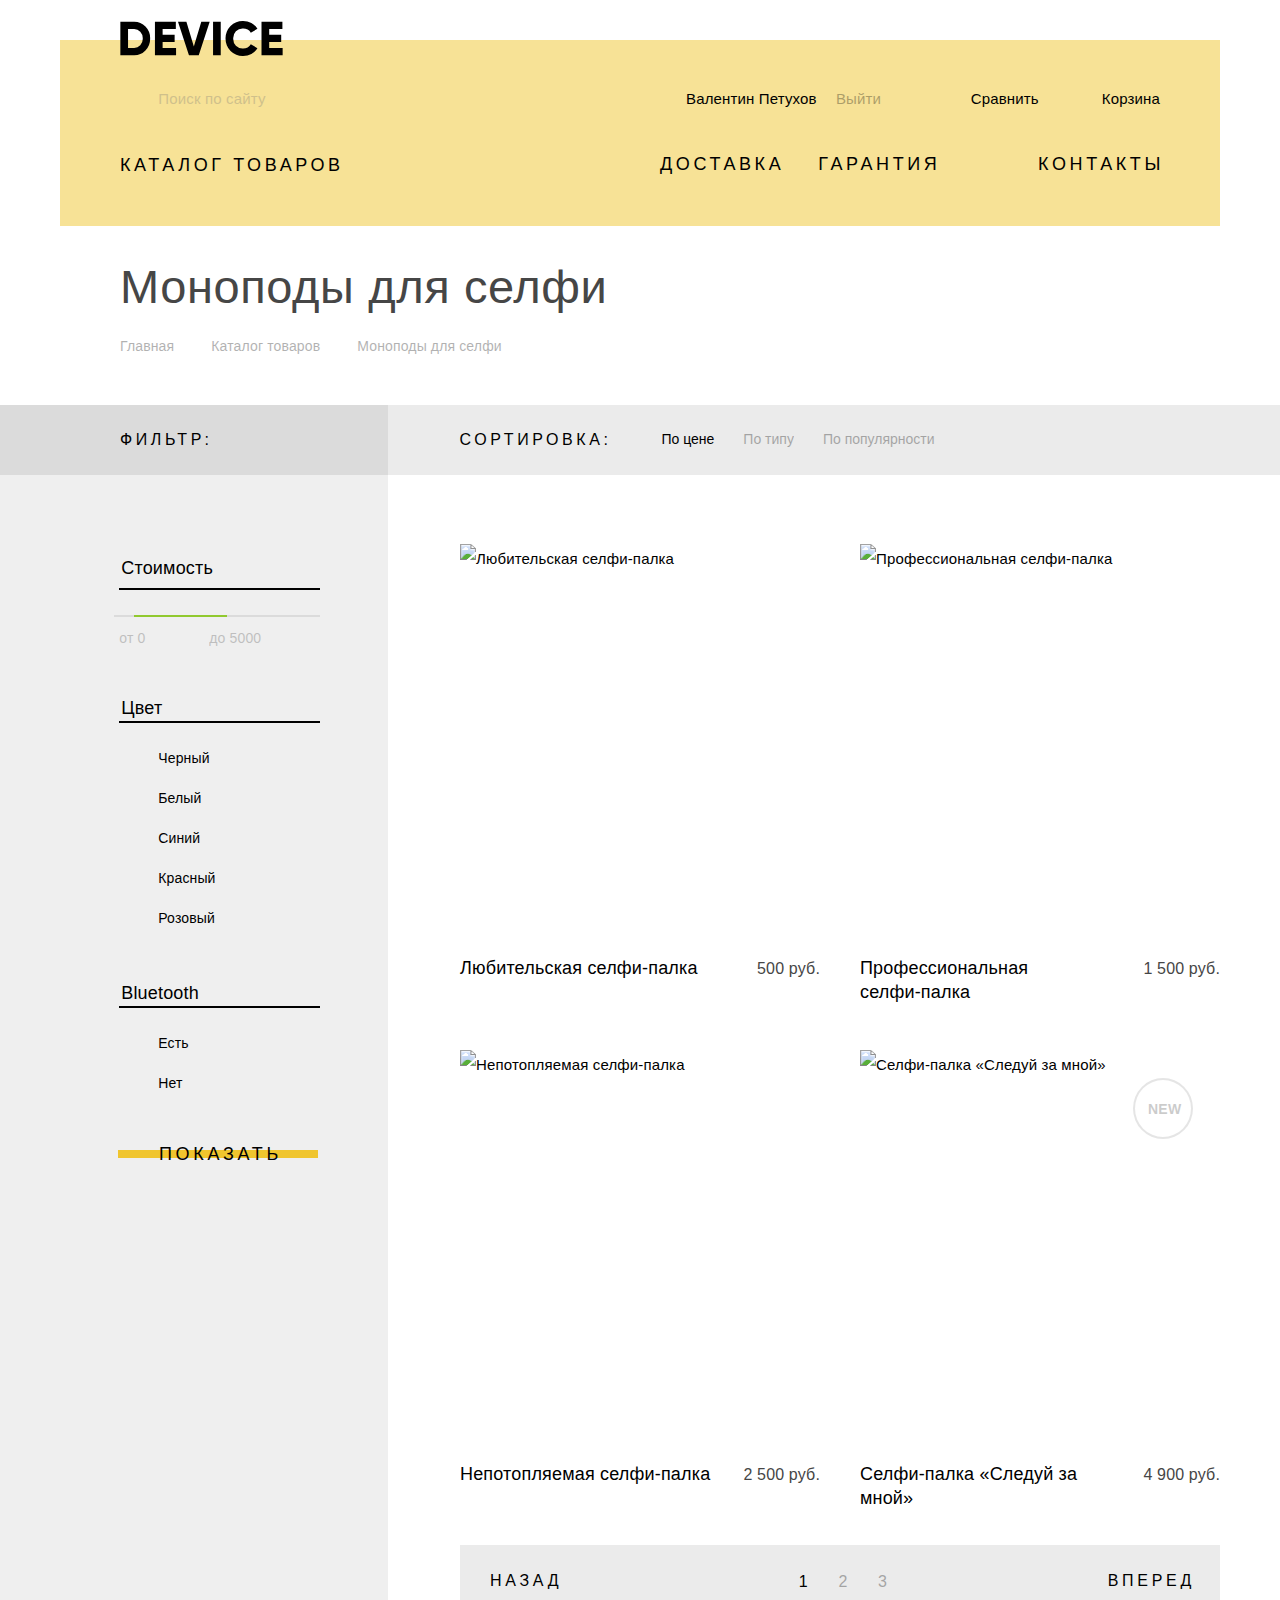
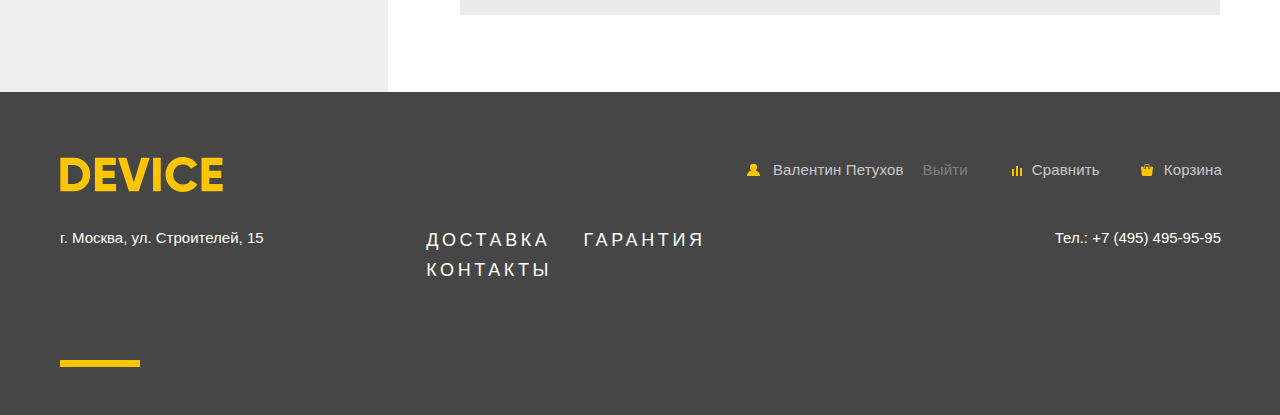
==== commit b917eb1f: "Все ошибки испралены без оптимизации кода" ====
--- a/catalog.html
+++ b/catalog.html
@@ -17,7 +17,7 @@
     <form class="search-form" action="https://echo.htmlacademy.ru/" method="get">
       <label class="search-icon" for="search"></label>
       <input type="search" name="Поиск по сайту" placeholder=" Поиск по сайту" id="search">
-      <button class="search-button" type="submit">Найти</button>
+      <button class="search-button" type="submit"><span>Найти</span></button>
     </form>
   </div>
   <ul class="header-upper-menu no-list">
@@ -139,22 +139,22 @@
           </fieldset>
           <fieldset class="filter-color">
             <legend>Цвет</legend>
-            <input type="checkbox" id="black" name="black" checked>
+            <input class="visually-hidden" type="checkbox" id="black" name="black" checked>
             <label for="black">Черный</label>
-            <input type="checkbox" id="white" name="white">
+            <input class="visually-hidden" type="checkbox" id="white" name="white">
             <label for="white">Белый</label>
-            <input type="checkbox" id="blue" name="blue" checked>
+            <input class="visually-hidden" type="checkbox" id="blue" name="blue" checked>
             <label for="blue">Синий</label>
-            <input type="checkbox" id="red" name="red" checked>
+            <input class="visually-hidden" type="checkbox" id="red" name="red" checked>
             <label for="red">Красный</label>
-            <input type="checkbox" id="pink" name="pink">
+            <input class="visually-hidden" type="checkbox" id="pink" name="pink">
             <label for="pink">Розовый</label>
           </fieldset>
           <fieldset class="filter-bluetooth">
             <legend>Bluetooth</legend>
-            <input type="radio" id="yes" name="bluetoth" value="yes" checked>
+            <input class="visually-hidden" type="radio" id="yes" name="bluetoth" value="yes" checked>
             <label for="yes">Есть</label>
-            <input type="radio" id="no" name="bluetoth" value="no">
+            <input class="visually-hidden" type="radio" id="no" name="bluetoth" value="no">
             <label for="no">Нет</label>
           </fieldset>
           <button class="button button-filter" type="submit">Показать</button>
@@ -172,7 +172,7 @@
               </a>
               <div class="item-carts">
                 <button class="button button-carts">В корзину</button>
-                <button>Добавить  к сравнению</button>
+                <button class="button-carts-compare">Добавить  к сравнению</button>
               </div>
             </li>
             <li class="item">
@@ -182,10 +182,8 @@
                 <span class="item-price">1 500 руб.</span>
               </a>
               <div class="item-carts">
-                <button class="button button-carts">
-                  <span>В корзину</span>
-                </button>
-                <button>Добавить  к сравнению</button>
+                <button class="button button-carts">В корзину</button>
+                <button class="button-carts-compare">Добавить  к сравнению</button>
               </div>
             </li>
             <li class="item">
@@ -195,10 +193,8 @@
                 <span class="item-price">2 500 руб.</span>
               </a>
               <div class="item-carts">
-                <button class="button button-carts">
-                  <span>В корзину</span>
-                </button>
-                <button>Добавить  к сравнению</button>
+                <button class="button button-carts">В корзину</button>
+                <button class="button-carts-compare">Добавить  к сравнению</button>
               </div>
             </li>
             <li class="item selfi-stick">
@@ -208,10 +204,8 @@
                 <span class="item-price">4 900 руб.</span>
               </a>
               <div class="item-carts">
-                <button class="button button-carts">
-                  <span>В корзину</span>
-                </button>
-                <button>Добавить  к сравнению</button>
+                <button class="button button-carts">В корзину</button>
+                <button class="button-carts-compare">Добавить  к сравнению</button>
               </div>
             </li>
           </ul>
@@ -235,16 +229,26 @@
     <h2 class="visually-hidden">Верхнее меню</h2>
     <a href="#"><img class="footer-logo" src="img/svg/footer-logo-device.svg" alt="Device" width="163" height="35"></a>
     <ul class="upper-menu-list no-list">
-      <li class="footer-user footer-user-name">
+      <li class="footer-user footer-user-name upper-menu-li">
+        <svg xmlns="http://www.w3.org/2000/svg" width="13" height="12" viewBox="0 0 13 12">
+          <path fill="#ffc600" d="M.032 12h12.937c-.163-2.643-2.074-4.837-4.671-5.543a3.47 3.47 0 0 0 1.687-2.972 3.485 3.485 0 0 0-6.97 0c0 1.264.68 2.361 1.688 2.972C2.106 7.163.194 9.357.032 12z"/>
+        </svg>
         <a href="#">Валентин Петухов</a>
       </li>
-      <li class="footer-user-exit">
+      <li class="footer-user-exit upper-menu-li">
         <a href="#">Выйти</a>
       </li>
-      <li class="footer-compare">
+      <li class="footer-compare upper-menu-li">
+        <svg xmlns="http://www.w3.org/2000/svg" width="10" height="10" viewBox="0 0 10 10">
+          <path fill="#ffc600" d="M8 2h1.984v8H8zM0 3h1.984v7H0zM4 0h2v10H4z"/>
+        </svg>
         <a href="#">Сравнить</a>
       </li>
-      <li class="footer-cart">
+      <li class="footer-cart upper-menu-li">
+        <svg xmlns="http://www.w3.org/2000/svg" width="12" height="12" viewBox="0 0 12 12">
+          <path fill="#ffc600" d="M11.864 3.017a.429.429 0 0 0-.327-.154H9.225V4.09c0 .563-.484 1.022-1.08 1.022-.594 0-1.078-.458-1.078-1.022V2.863H4.909V4.09c0 .563-.485 1.022-1.08 1.022-.595 0-1.078-.458-1.078-1.022V2.863H.438a.43.43 0 0 0-.327.154.472.472 0 0 0-.108.358l.776 7.134c.015.806.642 1.455 1.411 1.455h7.595c.77 0 1.396-.649 1.411-1.455l.776-7.134a.476.476 0 0 0-.108-.358z"/>
+          <path fill="#ffc600" d="M3.829 4.499c.239 0 .433-.184.433-.409V1.84c0-.632.672-1.022 1.295-1.022h1.079c.655 0 1.078.401 1.078 1.022v2.25c0 .225.194.409.431.409.239 0 .433-.184.433-.409V1.84C8.577.773 7.761 0 6.636 0H5.557c-1.19 0-2.159.826-2.159 1.84v2.25c0 .225.194.409.431.409z"/>
+        </svg>
         <a href="#">Корзина</a>
       </li>
     </ul>
--- a/css/style-no-comment.css
+++ b/css/style-no-comment.css
@@ -240,11 +240,20 @@
 }
 
 .search input {
-  max-width: 190px;
+  max-width: 179px;
+  padding-left: 1px;
+  padding-top: 0px;
+
   color: #000000;
   opacity: 0.3;
   background-color: transparent;
   border: 0px solid transparent;
+
+  font-family: "Open Sans", Arial;
+  font-size: 15px;
+  font-weight: 300;
+  line-height: 30px;
+  letter-spacing: 0.15px;
 }
 
 .search input:hover {
@@ -284,7 +293,7 @@
   opacity: 0.3;
 }
 
-.search-button::before {
+.search-button::after {
   position: absolute;
   content: "";
   bottom: -2px;
@@ -293,6 +302,9 @@
   height: 2px;
   background-color: #000000;
 }
+.search-button:hover ~ .search-button::after {
+  display: none;
+}
 
 .search-icon {
   position: absolute;
@@ -316,10 +328,29 @@
 .header-upper-menu li {
   padding-left: 30px;
 }
-
+.header-upper-menu a:hover,
+.header-upper-menu a:focus,
+.header-upper-menu a:active{
+  opacity: 1;
+}
 .user {
   position: relative;
   margin-right: auto;
+}
+
+.user:hover, .user:focus,
+.user-exit:hover, user-exit:focus,
+.compare:hover, .compare:focus,
+.cart:hover, .cart:focus {
+  opacity: 0.6;
+}
+
+
+.user:active,
+.user-exit:active,
+.compare:active,
+.cart:active {
+  opacity: 0.3;
 }
 
 .user::before {
@@ -414,11 +445,18 @@
   left: -60px;
   justify-content: flex-start;
   width: 1160px;
-  padding-bottom: 55px;
+  padding-bottom: 37px;
   padding-left: 60px;
-  z-index: 10;
+
+  font-family: "Open Sans", Arial;
+  font-size: 15px;
+  font-weight: 300;
+  line-height: 36px;
+  letter-spacing: 0.15px;
   display: none;
   background-color: #f7e296;
+
+  z-index: 10;
 }
 
 .display-flex {
@@ -1112,14 +1150,13 @@
 }
 
 .upper-menu-list .footer-user-exit {
-  opacity: 0.3;
+  opacity: 1;
   padding: 0;
   margin-right: 33px;
 }
 
-.footer-user::before {
-  position: absolute;
-  content: "";
+.footer-user svg {
+  position: absolute;
   left: 5px;
   top: 12px;
   width: 13px;
@@ -1132,28 +1169,25 @@
   margin-right: 33px;
 }
 
-.footer-compare::before {
-  position: absolute;
-  content: "";
+.footer-compare svg {
+  position: absolute;
   left: 11px;
   top: 14px;
   width: 10px;
   height: 10px;
-  background-image: url("../img/svg/footer-compare.svg");
 }
 
 .footer-cart {
   position: relative;
 }
 
-.footer-cart::before {
-  position: absolute;
-  content: "";
+.footer-cart svg {
+  position: absolute;
   left: 8px;
   top: 12px;
   width: 12px;
   height: 12px;
-  background-image: url("../img/svg/footer-cart.svg");
+
 }
 
 .upper-menu-list a {
@@ -1163,20 +1197,38 @@
   font-weight: 300;
   line-height: 36px;
 }
-
+.upper-menu-li:hover a,
+.upper-menu-li:focus a {
+  opacity: 1;
+}
+.upper-menu-li:hover svg,
+.upper-menu-li:focus svg{
+  opacity: 0.6;
+}
+.upper-menu-li:active a,
+.upper-menu-li:active svg {
+  opacity: 0.3;
+}
+.footer-user-exit a {
+  opacity: 0.3;
+}
+
+
+
+/*
 .upper-menu-list a:hover,
-.upper-menu-list a:focus {
+.upper-menu-list a:focus,
+.upper-menu-list a:active {
   opacity: 1;
 }
-
-.upper-menu-list a:active {
-  opacity: 0.3;
-}
+*/
+
+
 
 .lower-menu-list {
   display: flex;
   justify-content: flex-start;
-  width: 465px;
+  width: 466px;
   margin-right: 35px;
   margin-left: 35px;
   margin-top: 14px;
@@ -1282,13 +1334,21 @@
   background-image: url("../img/svg/twitter.svg");
 }
 
-.HTML-Academy {
+.links .HTML-Academy {
   display: block;
   width: 27px;
   height: 35px;
   background-image: url("../img/svg/logo-html.svg");
   background-position: center;
   margin-bottom: 7px;
+  opacity: 1;
+}
+.links .HTML-Academy:hover,
+.links .HTML-Academy:focus {
+  opacity: 0.6;
+}
+.links .HTML-Academy:active {
+  opacity: 0.3;
 }
 
 .main-breadcrumbs h1 {
@@ -1386,6 +1446,7 @@
 .horizontal-filter h2 {
   font-family: "Gilroy", Arial, sans-serif;
   font-size: 16px;
+  color: #000000;
   font-weight: 400;
   line-height: 24px;
   text-transform: uppercase;
@@ -1624,9 +1685,6 @@
   padding-left: 39px;
 }
 
-.vertical-filter input {
-  display: none;
-}
 
 .vertical-filter label {
   position: relative;
@@ -1652,6 +1710,29 @@
   background-image: url("../img/svg/checkbox-on.svg");
   background-position: 2px 0;
 }
+#black:focus ~ label[for="black"]::before,
+#white:focus ~ label[for="white"]::before,
+#blue:focus ~ label[for="blue"]::before,
+#red:focus ~ label[for="red"]::before,
+#pink:focus ~ label[for="pink"]::before {
+  outline: 1px solid blue;
+}
+#black:disabled ~ label[for="black"],
+#white:disabled ~ label[for="white"],
+#blue:disabled ~ label[for="blue"],
+#red:disabled ~ label[for="red"],
+#pink:disabled ~ label[for="pink"] {
+  color: #a6a6a6;
+}
+
+#black:disabled ~ label[for="black"]::before,
+#white:disabled ~ label[for="white"]::before,
+#blue:disabled ~ label[for="blue"]::before,
+#red:disabled ~ label[for="red"]::before,
+#pink:disabled ~ label[for="pink"]::before {
+  opacity: 0.25;
+}
+
 
 .filter-bluetooth label::before {
   position: absolute;
@@ -1665,10 +1746,42 @@
   background-repeat: no-repeat;
 }
 
-#yes:checked~label[for="yes"]::before,
-#no:checked~label[for="no"]::before {
+#yes:checked ~ label[for="yes"]::before,
+#no:checked ~ label[for="no"]::before {
   background-image: url("../img/svg/radio-on.svg");
 }
+#yes:checked:hover ~ label[for="yes"]::before,
+#no:checked:hover ~ label[for="no"]::before {
+  opacity: 0.6;
+}
+#yes:checked:active ~ label[for="yes"]::before,
+#no:checked:active ~ label[for="no"]::before {
+  background-image: url("../img/svg/radio-off.svg");
+}
+#yes:hover ~ label[for="yes"]::before,
+#no:hover ~ label[for="no"]::before {
+  opacity: 0.6;
+}
+#yes:active ~ label[for="yes"]::before,
+#no:active ~ label[for="no"]::before {
+  background-image: url("../img/svg/radio-on.svg");
+}
+
+
+#yes:focus ~ label[for="yes"]::before,
+#no:focus ~ label[for="no"]::before {
+  outline: 1px solid blue;
+}
+
+#yes:disabled ~ label[for="yes"],
+#no:disabled ~ label[for="no"] {
+  color: #a6a6a6;
+}
+#yes:disabled ~ label[for="yes"]:before,
+#no:disabled ~ label[for="no"] {
+  opacity: 0.25;
+}
+
 
 .main-catalog {
   display: flex;
@@ -1751,9 +1864,14 @@
   letter-spacing: 0.16px;
 }
 
+
+
+
 .item:hover .item-carts,
-.item:focus .item-carts,
 .item:active .item-carts {
+  display: flex;
+}
+.item:focus-within .item-carts {
   display: flex;
 }
 
@@ -1768,20 +1886,29 @@
   margin-left: -100px;
   opacity: 1;
 }
-.item-carts button {
-  margin-top: 15px;
+.button-carts-compare {
+  margin-top: 5px;
   opacity: 0.5;
+  color: #000000;
+  font-family: "Open Sans";
+  font-size: 13px;
+  font-weight: 300;
+  line-height: 36px;
+  letter-spacing: 0.13px;
   background: none;
   border: none;
 }
 
-.item-carts button:hover {
+
+.button-carts-compare:hover,
+.button-carts-compare:focus {
   opacity: 1;
 }
 
-.item-carts button:focus {
+.button-carts-compare:active {
   opacity: 0.2;
 }
+
 
 .back-forward {
   margin-top: 19px;
@@ -1832,6 +1959,7 @@
 .forward a {
   padding: 0 30px;
   padding-top: 24px;
+  padding-bottom: 21px;
 }
 
 .forward a {
